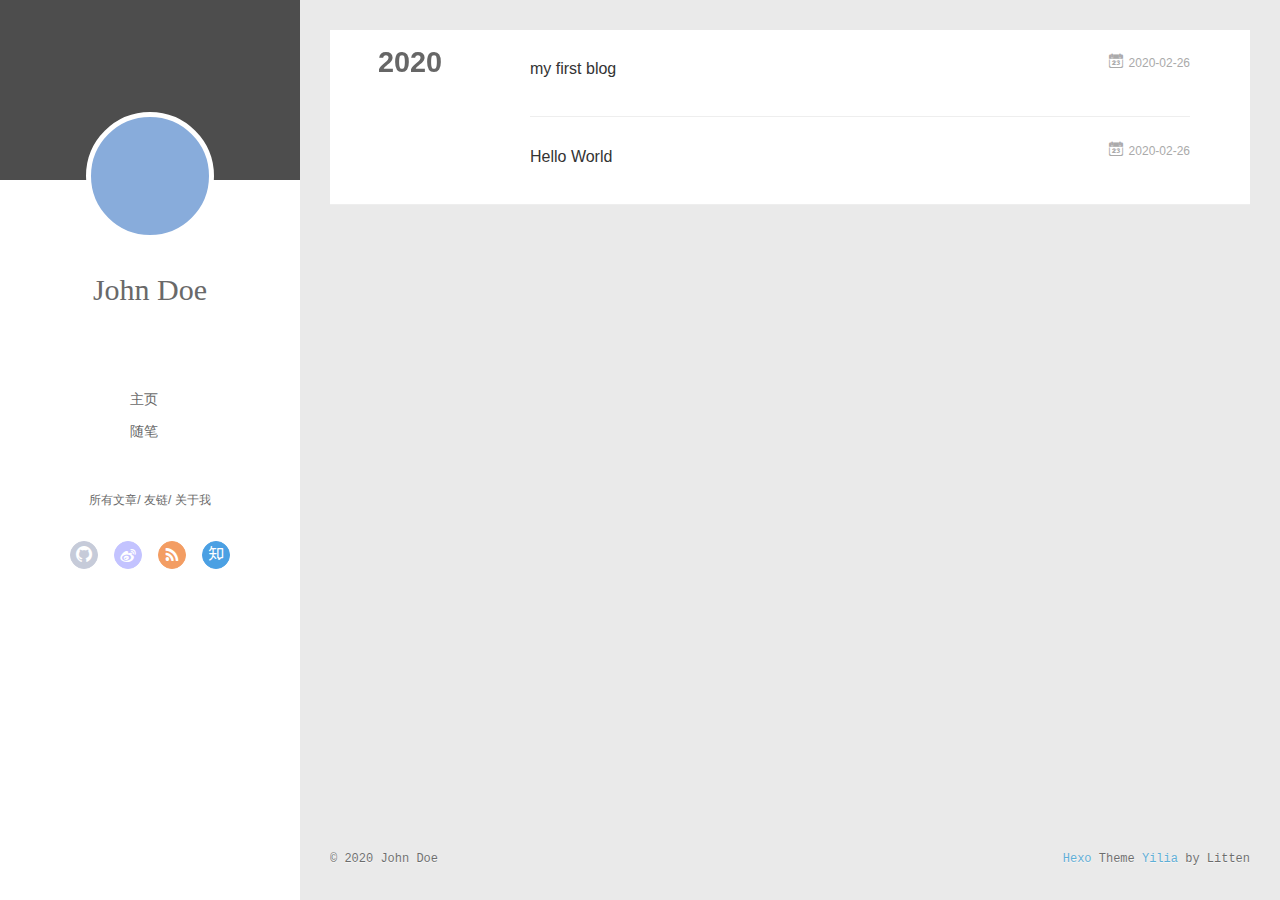
==== archives/index.html @ 1c141f55 "Site updated: 2020-02-26 17:46:20" ====
<!DOCTYPE html>
<html>
<head>
  <meta charset="utf-8">
  
  <meta name="renderer" content="webkit">
  <meta http-equiv="X-UA-Compatible" content="IE=edge" >
  <link rel="dns-prefetch" href="http://yoursite.com">
  <title>Archives | Hexo</title>
  <meta name="viewport" content="width=device-width, initial-scale=1, maximum-scale=1">
  <meta property="og:type" content="website">
<meta property="og:title" content="Hexo">
<meta property="og:url" content="http://yoursite.com/archives/index.html">
<meta property="og:site_name" content="Hexo">
<meta property="og:locale" content="en_US">
<meta property="article:author" content="John Doe">
<meta name="twitter:card" content="summary">
  
    <link rel="alternative" href="/atom.xml" title="Hexo" type="application/atom+xml">
  
  
    <link rel="icon" href="/favicon.png">
  
  <link rel="stylesheet" type="text/css" href="/./main.0cf68a.css">
  <style type="text/css">
  
    #container.show {
      background: linear-gradient(200deg,#a0cfe4,#e8c37e);
    }
  </style>
  

  

<meta name="generator" content="Hexo 4.2.0"></head>

<body>
  <div id="container" q-class="show:isCtnShow">
    <canvas id="anm-canvas" class="anm-canvas"></canvas>
    <div class="left-col" q-class="show:isShow">
      
<div class="overlay" style="background: #4d4d4d"></div>
<div class="intrude-less">
	<header id="header" class="inner">
		<a href="/" class="profilepic">
			<img src="" class="js-avatar">
		</a>
		<hgroup>
		  <h1 class="header-author"><a href="/">John Doe</a></h1>
		</hgroup>
		

		<nav class="header-menu">
			<ul>
			
				<li><a href="/">主页</a></li>
	        
				<li><a href="/tags/%E9%9A%8F%E7%AC%94/">随笔</a></li>
	        
			</ul>
		</nav>
		<nav class="header-smart-menu">
    		
    			
    			<a q-on="click: openSlider(e, 'innerArchive')" href="javascript:void(0)">所有文章</a>
    			
            
    			
    			<a q-on="click: openSlider(e, 'friends')" href="javascript:void(0)">友链</a>
    			
            
    			
    			<a q-on="click: openSlider(e, 'aboutme')" href="javascript:void(0)">关于我</a>
    			
            
		</nav>
		<nav class="header-nav">
			<div class="social">
				
					<a class="github" target="_blank" href="#" title="github"><i class="icon-github"></i></a>
		        
					<a class="weibo" target="_blank" href="#" title="weibo"><i class="icon-weibo"></i></a>
		        
					<a class="rss" target="_blank" href="#" title="rss"><i class="icon-rss"></i></a>
		        
					<a class="zhihu" target="_blank" href="#" title="zhihu"><i class="icon-zhihu"></i></a>
		        
			</div>
		</nav>
	</header>		
</div>

    </div>
    <div class="mid-col" q-class="show:isShow,hide:isShow|isFalse">
      
<nav id="mobile-nav">
  	<div class="overlay js-overlay" style="background: #4d4d4d"></div>
	<div class="btnctn js-mobile-btnctn">
  		<div class="slider-trigger list" q-on="click: openSlider(e)"><i class="icon icon-sort"></i></div>
	</div>
	<div class="intrude-less">
		<header id="header" class="inner">
			<div class="profilepic">
				<img src="" class="js-avatar">
			</div>
			<hgroup>
			  <h1 class="header-author js-header-author">John Doe</h1>
			</hgroup>
			
			
			
				
			
				
			
			
			
			<nav class="header-nav">
				<div class="social">
					
						<a class="github" target="_blank" href="#" title="github"><i class="icon-github"></i></a>
			        
						<a class="weibo" target="_blank" href="#" title="weibo"><i class="icon-weibo"></i></a>
			        
						<a class="rss" target="_blank" href="#" title="rss"><i class="icon-rss"></i></a>
			        
						<a class="zhihu" target="_blank" href="#" title="zhihu"><i class="icon-zhihu"></i></a>
			        
				</div>
			</nav>

			<nav class="header-menu js-header-menu">
				<ul style="width: 50%">
				
				
					<li style="width: 50%"><a href="/">主页</a></li>
		        
					<li style="width: 50%"><a href="/tags/%E9%9A%8F%E7%AC%94/">随笔</a></li>
		        
				</ul>
			</nav>
		</header>				
	</div>
	<div class="mobile-mask" style="display:none" q-show="isShow"></div>
</nav>

      <div id="wrapper" class="body-wrap">
        <div class="menu-l">
          <div class="canvas-wrap">
            <canvas data-colors="#eaeaea" data-sectionHeight="100" data-contentId="js-content" id="myCanvas1" class="anm-canvas"></canvas>
          </div>
          <div id="js-content" class="content-ll">
            
  
  
    
    
      
      
      <section class="archives-wrap">
        <div class="archive-year-wrap">
          <a href="/archives/2020" class="archive-year">2020</a>
        </div>
        <div class="archives">
    
    <article class="archive-article archive-type-post">
  <div class="archive-article-inner">
    <header class="archive-article-header">
      	<div class="article-meta">
	      	<a href="/2020/02/26/my-first-blog/" class="archive-article-date">
  	<time datetime="2020-02-26T09:26:09.000Z" itemprop="datePublished"><i class="icon-calendar icon"></i>2020-02-26</time>
</a>
        </div>
    	 
  
    <h1 itemprop="name">
      <a class="archive-article-title" href="/2020/02/26/my-first-blog/">my first blog</a>
    </h1>
  

        <div class="article-info info-on-right">
          
          

        </div>
        <div class="clearfix"></div>
    </header>
  </div>
</article>
  
    
    
    <article class="archive-article archive-type-post">
  <div class="archive-article-inner">
    <header class="archive-article-header">
      	<div class="article-meta">
	      	<a href="/2020/02/26/hello-world/" class="archive-article-date">
  	<time datetime="2020-02-26T09:23:44.592Z" itemprop="datePublished"><i class="icon-calendar icon"></i>2020-02-26</time>
</a>
        </div>
    	 
  
    <h1 itemprop="name">
      <a class="archive-article-title" href="/2020/02/26/hello-world/">Hello World</a>
    </h1>
  

        <div class="article-info info-on-right">
          
          

        </div>
        <div class="clearfix"></div>
    </header>
  </div>
</article>
  
  
    </div></section>
  

    


          </div>
        </div>
      </div>
      <footer id="footer">
  <div class="outer">
    <div id="footer-info">
    	<div class="footer-left">
    		&copy; 2020 John Doe
    	</div>
      	<div class="footer-right">
      		<a href="http://hexo.io/" target="_blank">Hexo</a>  Theme <a href="https://github.com/litten/hexo-theme-yilia" target="_blank">Yilia</a> by Litten
      	</div>
    </div>
  </div>
</footer>
    </div>
    <script>
	var yiliaConfig = {
		mathjax: false,
		isHome: false,
		isPost: false,
		isArchive: true,
		isTag: false,
		isCategory: false,
		open_in_new: false,
		toc_hide_index: true,
		root: "/",
		innerArchive: true,
		showTags: false
	}
</script>

<script>!function(t){function n(e){if(r[e])return r[e].exports;var i=r[e]={exports:{},id:e,loaded:!1};return t[e].call(i.exports,i,i.exports,n),i.loaded=!0,i.exports}var r={};n.m=t,n.c=r,n.p="./",n(0)}([function(t,n,r){r(195),t.exports=r(191)},function(t,n,r){var e=r(3),i=r(52),o=r(27),u=r(28),c=r(53),f="prototype",a=function(t,n,r){var s,l,h,v,p=t&a.F,d=t&a.G,y=t&a.S,g=t&a.P,b=t&a.B,m=d?e:y?e[n]||(e[n]={}):(e[n]||{})[f],x=d?i:i[n]||(i[n]={}),w=x[f]||(x[f]={});d&&(r=n);for(s in r)l=!p&&m&&void 0!==m[s],h=(l?m:r)[s],v=b&&l?c(h,e):g&&"function"==typeof h?c(Function.call,h):h,m&&u(m,s,h,t&a.U),x[s]!=h&&o(x,s,v),g&&w[s]!=h&&(w[s]=h)};e.core=i,a.F=1,a.G=2,a.S=4,a.P=8,a.B=16,a.W=32,a.U=64,a.R=128,t.exports=a},function(t,n,r){var e=r(6);t.exports=function(t){if(!e(t))throw TypeError(t+" is not an object!");return t}},function(t,n){var r=t.exports="undefined"!=typeof window&&window.Math==Math?window:"undefined"!=typeof self&&self.Math==Math?self:Function("return this")();"number"==typeof __g&&(__g=r)},function(t,n){t.exports=function(t){try{return!!t()}catch(t){return!0}}},function(t,n){var r=t.exports="undefined"!=typeof window&&window.Math==Math?window:"undefined"!=typeof self&&self.Math==Math?self:Function("return this")();"number"==typeof __g&&(__g=r)},function(t,n){t.exports=function(t){return"object"==typeof t?null!==t:"function"==typeof t}},function(t,n,r){var e=r(126)("wks"),i=r(76),o=r(3).Symbol,u="function"==typeof o;(t.exports=function(t){return e[t]||(e[t]=u&&o[t]||(u?o:i)("Symbol."+t))}).store=e},function(t,n){var r={}.hasOwnProperty;t.exports=function(t,n){return r.call(t,n)}},function(t,n,r){var e=r(94),i=r(33);t.exports=function(t){return e(i(t))}},function(t,n,r){t.exports=!r(4)(function(){return 7!=Object.defineProperty({},"a",{get:function(){return 7}}).a})},function(t,n,r){var e=r(2),i=r(167),o=r(50),u=Object.defineProperty;n.f=r(10)?Object.defineProperty:function(t,n,r){if(e(t),n=o(n,!0),e(r),i)try{return u(t,n,r)}catch(t){}if("get"in r||"set"in r)throw TypeError("Accessors not supported!");return"value"in r&&(t[n]=r.value),t}},function(t,n,r){t.exports=!r(18)(function(){return 7!=Object.defineProperty({},"a",{get:function(){return 7}}).a})},function(t,n,r){var e=r(14),i=r(22);t.exports=r(12)?function(t,n,r){return e.f(t,n,i(1,r))}:function(t,n,r){return t[n]=r,t}},function(t,n,r){var e=r(20),i=r(58),o=r(42),u=Object.defineProperty;n.f=r(12)?Object.defineProperty:function(t,n,r){if(e(t),n=o(n,!0),e(r),i)try{return u(t,n,r)}catch(t){}if("get"in r||"set"in r)throw TypeError("Accessors not supported!");return"value"in r&&(t[n]=r.value),t}},function(t,n,r){var e=r(40)("wks"),i=r(23),o=r(5).Symbol,u="function"==typeof o;(t.exports=function(t){return e[t]||(e[t]=u&&o[t]||(u?o:i)("Symbol."+t))}).store=e},function(t,n,r){var e=r(67),i=Math.min;t.exports=function(t){return t>0?i(e(t),9007199254740991):0}},function(t,n,r){var e=r(46);t.exports=function(t){return Object(e(t))}},function(t,n){t.exports=function(t){try{return!!t()}catch(t){return!0}}},function(t,n,r){var e=r(63),i=r(34);t.exports=Object.keys||function(t){return e(t,i)}},function(t,n,r){var e=r(21);t.exports=function(t){if(!e(t))throw TypeError(t+" is not an object!");return t}},function(t,n){t.exports=function(t){return"object"==typeof t?null!==t:"function"==typeof t}},function(t,n){t.exports=function(t,n){return{enumerable:!(1&t),configurable:!(2&t),writable:!(4&t),value:n}}},function(t,n){var r=0,e=Math.random();t.exports=function(t){return"Symbol(".concat(void 0===t?"":t,")_",(++r+e).toString(36))}},function(t,n){var r={}.hasOwnProperty;t.exports=function(t,n){return r.call(t,n)}},function(t,n){var r=t.exports={version:"2.4.0"};"number"==typeof __e&&(__e=r)},function(t,n){t.exports=function(t){if("function"!=typeof t)throw TypeError(t+" is not a function!");return t}},function(t,n,r){var e=r(11),i=r(66);t.exports=r(10)?function(t,n,r){return e.f(t,n,i(1,r))}:function(t,n,r){return t[n]=r,t}},function(t,n,r){var e=r(3),i=r(27),o=r(24),u=r(76)("src"),c="toString",f=Function[c],a=(""+f).split(c);r(52).inspectSource=function(t){return f.call(t)},(t.exports=function(t,n,r,c){var f="function"==typeof r;f&&(o(r,"name")||i(r,"name",n)),t[n]!==r&&(f&&(o(r,u)||i(r,u,t[n]?""+t[n]:a.join(String(n)))),t===e?t[n]=r:c?t[n]?t[n]=r:i(t,n,r):(delete t[n],i(t,n,r)))})(Function.prototype,c,function(){return"function"==typeof this&&this[u]||f.call(this)})},function(t,n,r){var e=r(1),i=r(4),o=r(46),u=function(t,n,r,e){var i=String(o(t)),u="<"+n;return""!==r&&(u+=" "+r+'="'+String(e).replace(/"/g,"&quot;")+'"'),u+">"+i+"</"+n+">"};t.exports=function(t,n){var r={};r[t]=n(u),e(e.P+e.F*i(function(){var n=""[t]('"');return n!==n.toLowerCase()||n.split('"').length>3}),"String",r)}},function(t,n,r){var e=r(115),i=r(46);t.exports=function(t){return e(i(t))}},function(t,n,r){var e=r(116),i=r(66),o=r(30),u=r(50),c=r(24),f=r(167),a=Object.getOwnPropertyDescriptor;n.f=r(10)?a:function(t,n){if(t=o(t),n=u(n,!0),f)try{return a(t,n)}catch(t){}if(c(t,n))return i(!e.f.call(t,n),t[n])}},function(t,n,r){var e=r(24),i=r(17),o=r(145)("IE_PROTO"),u=Object.prototype;t.exports=Object.getPrototypeOf||function(t){return t=i(t),e(t,o)?t[o]:"function"==typeof t.constructor&&t instanceof t.constructor?t.constructor.prototype:t instanceof Object?u:null}},function(t,n){t.exports=function(t){if(void 0==t)throw TypeError("Can't call method on  "+t);return t}},function(t,n){t.exports="constructor,hasOwnProperty,isPrototypeOf,propertyIsEnumerable,toLocaleString,toString,valueOf".split(",")},function(t,n){t.exports={}},function(t,n){t.exports=!0},function(t,n){n.f={}.propertyIsEnumerable},function(t,n,r){var e=r(14).f,i=r(8),o=r(15)("toStringTag");t.exports=function(t,n,r){t&&!i(t=r?t:t.prototype,o)&&e(t,o,{configurable:!0,value:n})}},function(t,n,r){var e=r(40)("keys"),i=r(23);t.exports=function(t){return e[t]||(e[t]=i(t))}},function(t,n,r){var e=r(5),i="__core-js_shared__",o=e[i]||(e[i]={});t.exports=function(t){return o[t]||(o[t]={})}},function(t,n){var r=Math.ceil,e=Math.floor;t.exports=function(t){return isNaN(t=+t)?0:(t>0?e:r)(t)}},function(t,n,r){var e=r(21);t.exports=function(t,n){if(!e(t))return t;var r,i;if(n&&"function"==typeof(r=t.toString)&&!e(i=r.call(t)))return i;if("function"==typeof(r=t.valueOf)&&!e(i=r.call(t)))return i;if(!n&&"function"==typeof(r=t.toString)&&!e(i=r.call(t)))return i;throw TypeError("Can't convert object to primitive value")}},function(t,n,r){var e=r(5),i=r(25),o=r(36),u=r(44),c=r(14).f;t.exports=function(t){var n=i.Symbol||(i.Symbol=o?{}:e.Symbol||{});"_"==t.charAt(0)||t in n||c(n,t,{value:u.f(t)})}},function(t,n,r){n.f=r(15)},function(t,n){var r={}.toString;t.exports=function(t){return r.call(t).slice(8,-1)}},function(t,n){t.exports=function(t){if(void 0==t)throw TypeError("Can't call method on  "+t);return t}},function(t,n,r){var e=r(4);t.exports=function(t,n){return!!t&&e(function(){n?t.call(null,function(){},1):t.call(null)})}},function(t,n,r){var e=r(53),i=r(115),o=r(17),u=r(16),c=r(203);t.exports=function(t,n){var r=1==t,f=2==t,a=3==t,s=4==t,l=6==t,h=5==t||l,v=n||c;return function(n,c,p){for(var d,y,g=o(n),b=i(g),m=e(c,p,3),x=u(b.length),w=0,S=r?v(n,x):f?v(n,0):void 0;x>w;w++)if((h||w in b)&&(d=b[w],y=m(d,w,g),t))if(r)S[w]=y;else if(y)switch(t){case 3:return!0;case 5:return d;case 6:return w;case 2:S.push(d)}else if(s)return!1;return l?-1:a||s?s:S}}},function(t,n,r){var e=r(1),i=r(52),o=r(4);t.exports=function(t,n){var r=(i.Object||{})[t]||Object[t],u={};u[t]=n(r),e(e.S+e.F*o(function(){r(1)}),"Object",u)}},function(t,n,r){var e=r(6);t.exports=function(t,n){if(!e(t))return t;var r,i;if(n&&"function"==typeof(r=t.toString)&&!e(i=r.call(t)))return i;if("function"==typeof(r=t.valueOf)&&!e(i=r.call(t)))return i;if(!n&&"function"==typeof(r=t.toString)&&!e(i=r.call(t)))return i;throw TypeError("Can't convert object to primitive value")}},function(t,n,r){var e=r(5),i=r(25),o=r(91),u=r(13),c="prototype",f=function(t,n,r){var a,s,l,h=t&f.F,v=t&f.G,p=t&f.S,d=t&f.P,y=t&f.B,g=t&f.W,b=v?i:i[n]||(i[n]={}),m=b[c],x=v?e:p?e[n]:(e[n]||{})[c];v&&(r=n);for(a in r)(s=!h&&x&&void 0!==x[a])&&a in b||(l=s?x[a]:r[a],b[a]=v&&"function"!=typeof x[a]?r[a]:y&&s?o(l,e):g&&x[a]==l?function(t){var n=function(n,r,e){if(this instanceof t){switch(arguments.length){case 0:return new t;case 1:return new t(n);case 2:return new t(n,r)}return new t(n,r,e)}return t.apply(this,arguments)};return n[c]=t[c],n}(l):d&&"function"==typeof l?o(Function.call,l):l,d&&((b.virtual||(b.virtual={}))[a]=l,t&f.R&&m&&!m[a]&&u(m,a,l)))};f.F=1,f.G=2,f.S=4,f.P=8,f.B=16,f.W=32,f.U=64,f.R=128,t.exports=f},function(t,n){var r=t.exports={version:"2.4.0"};"number"==typeof __e&&(__e=r)},function(t,n,r){var e=r(26);t.exports=function(t,n,r){if(e(t),void 0===n)return t;switch(r){case 1:return function(r){return t.call(n,r)};case 2:return function(r,e){return t.call(n,r,e)};case 3:return function(r,e,i){return t.call(n,r,e,i)}}return function(){return t.apply(n,arguments)}}},function(t,n,r){var e=r(183),i=r(1),o=r(126)("metadata"),u=o.store||(o.store=new(r(186))),c=function(t,n,r){var i=u.get(t);if(!i){if(!r)return;u.set(t,i=new e)}var o=i.get(n);if(!o){if(!r)return;i.set(n,o=new e)}return o},f=function(t,n,r){var e=c(n,r,!1);return void 0!==e&&e.has(t)},a=function(t,n,r){var e=c(n,r,!1);return void 0===e?void 0:e.get(t)},s=function(t,n,r,e){c(r,e,!0).set(t,n)},l=function(t,n){var r=c(t,n,!1),e=[];return r&&r.forEach(function(t,n){e.push(n)}),e},h=function(t){return void 0===t||"symbol"==typeof t?t:String(t)},v=function(t){i(i.S,"Reflect",t)};t.exports={store:u,map:c,has:f,get:a,set:s,keys:l,key:h,exp:v}},function(t,n,r){"use strict";if(r(10)){var e=r(69),i=r(3),o=r(4),u=r(1),c=r(127),f=r(152),a=r(53),s=r(68),l=r(66),h=r(27),v=r(73),p=r(67),d=r(16),y=r(75),g=r(50),b=r(24),m=r(180),x=r(114),w=r(6),S=r(17),_=r(137),O=r(70),E=r(32),P=r(71).f,j=r(154),F=r(76),M=r(7),A=r(48),N=r(117),T=r(146),I=r(155),k=r(80),L=r(123),R=r(74),C=r(130),D=r(160),U=r(11),W=r(31),G=U.f,B=W.f,V=i.RangeError,z=i.TypeError,q=i.Uint8Array,K="ArrayBuffer",J="Shared"+K,Y="BYTES_PER_ELEMENT",H="prototype",$=Array[H],X=f.ArrayBuffer,Q=f.DataView,Z=A(0),tt=A(2),nt=A(3),rt=A(4),et=A(5),it=A(6),ot=N(!0),ut=N(!1),ct=I.values,ft=I.keys,at=I.entries,st=$.lastIndexOf,lt=$.reduce,ht=$.reduceRight,vt=$.join,pt=$.sort,dt=$.slice,yt=$.toString,gt=$.toLocaleString,bt=M("iterator"),mt=M("toStringTag"),xt=F("typed_constructor"),wt=F("def_constructor"),St=c.CONSTR,_t=c.TYPED,Ot=c.VIEW,Et="Wrong length!",Pt=A(1,function(t,n){return Tt(T(t,t[wt]),n)}),jt=o(function(){return 1===new q(new Uint16Array([1]).buffer)[0]}),Ft=!!q&&!!q[H].set&&o(function(){new q(1).set({})}),Mt=function(t,n){if(void 0===t)throw z(Et);var r=+t,e=d(t);if(n&&!m(r,e))throw V(Et);return e},At=function(t,n){var r=p(t);if(r<0||r%n)throw V("Wrong offset!");return r},Nt=function(t){if(w(t)&&_t in t)return t;throw z(t+" is not a typed array!")},Tt=function(t,n){if(!(w(t)&&xt in t))throw z("It is not a typed array constructor!");return new t(n)},It=function(t,n){return kt(T(t,t[wt]),n)},kt=function(t,n){for(var r=0,e=n.length,i=Tt(t,e);e>r;)i[r]=n[r++];return i},Lt=function(t,n,r){G(t,n,{get:function(){return this._d[r]}})},Rt=function(t){var n,r,e,i,o,u,c=S(t),f=arguments.length,s=f>1?arguments[1]:void 0,l=void 0!==s,h=j(c);if(void 0!=h&&!_(h)){for(u=h.call(c),e=[],n=0;!(o=u.next()).done;n++)e.push(o.value);c=e}for(l&&f>2&&(s=a(s,arguments[2],2)),n=0,r=d(c.length),i=Tt(this,r);r>n;n++)i[n]=l?s(c[n],n):c[n];return i},Ct=function(){for(var t=0,n=arguments.length,r=Tt(this,n);n>t;)r[t]=arguments[t++];return r},Dt=!!q&&o(function(){gt.call(new q(1))}),Ut=function(){return gt.apply(Dt?dt.call(Nt(this)):Nt(this),arguments)},Wt={copyWithin:function(t,n){return D.call(Nt(this),t,n,arguments.length>2?arguments[2]:void 0)},every:function(t){return rt(Nt(this),t,arguments.length>1?arguments[1]:void 0)},fill:function(t){return C.apply(Nt(this),arguments)},filter:function(t){return It(this,tt(Nt(this),t,arguments.length>1?arguments[1]:void 0))},find:function(t){return et(Nt(this),t,arguments.length>1?arguments[1]:void 0)},findIndex:function(t){return it(Nt(this),t,arguments.length>1?arguments[1]:void 0)},forEach:function(t){Z(Nt(this),t,arguments.length>1?arguments[1]:void 0)},indexOf:function(t){return ut(Nt(this),t,arguments.length>1?arguments[1]:void 0)},includes:function(t){return ot(Nt(this),t,arguments.length>1?arguments[1]:void 0)},join:function(t){return vt.apply(Nt(this),arguments)},lastIndexOf:function(t){return st.apply(Nt(this),arguments)},map:function(t){return Pt(Nt(this),t,arguments.length>1?arguments[1]:void 0)},reduce:function(t){return lt.apply(Nt(this),arguments)},reduceRight:function(t){return ht.apply(Nt(this),arguments)},reverse:function(){for(var t,n=this,r=Nt(n).length,e=Math.floor(r/2),i=0;i<e;)t=n[i],n[i++]=n[--r],n[r]=t;return n},some:function(t){return nt(Nt(this),t,arguments.length>1?arguments[1]:void 0)},sort:function(t){return pt.call(Nt(this),t)},subarray:function(t,n){var r=Nt(this),e=r.length,i=y(t,e);return new(T(r,r[wt]))(r.buffer,r.byteOffset+i*r.BYTES_PER_ELEMENT,d((void 0===n?e:y(n,e))-i))}},Gt=function(t,n){return It(this,dt.call(Nt(this),t,n))},Bt=function(t){Nt(this);var n=At(arguments[1],1),r=this.length,e=S(t),i=d(e.length),o=0;if(i+n>r)throw V(Et);for(;o<i;)this[n+o]=e[o++]},Vt={entries:function(){return at.call(Nt(this))},keys:function(){return ft.call(Nt(this))},values:function(){return ct.call(Nt(this))}},zt=function(t,n){return w(t)&&t[_t]&&"symbol"!=typeof n&&n in t&&String(+n)==String(n)},qt=function(t,n){return zt(t,n=g(n,!0))?l(2,t[n]):B(t,n)},Kt=function(t,n,r){return!(zt(t,n=g(n,!0))&&w(r)&&b(r,"value"))||b(r,"get")||b(r,"set")||r.configurable||b(r,"writable")&&!r.writable||b(r,"enumerable")&&!r.enumerable?G(t,n,r):(t[n]=r.value,t)};St||(W.f=qt,U.f=Kt),u(u.S+u.F*!St,"Object",{getOwnPropertyDescriptor:qt,defineProperty:Kt}),o(function(){yt.call({})})&&(yt=gt=function(){return vt.call(this)});var Jt=v({},Wt);v(Jt,Vt),h(Jt,bt,Vt.values),v(Jt,{slice:Gt,set:Bt,constructor:function(){},toString:yt,toLocaleString:Ut}),Lt(Jt,"buffer","b"),Lt(Jt,"byteOffset","o"),Lt(Jt,"byteLength","l"),Lt(Jt,"length","e"),G(Jt,mt,{get:function(){return this[_t]}}),t.exports=function(t,n,r,f){f=!!f;var a=t+(f?"Clamped":"")+"Array",l="Uint8Array"!=a,v="get"+t,p="set"+t,y=i[a],g=y||{},b=y&&E(y),m=!y||!c.ABV,S={},_=y&&y[H],j=function(t,r){var e=t._d;return e.v[v](r*n+e.o,jt)},F=function(t,r,e){var i=t._d;f&&(e=(e=Math.round(e))<0?0:e>255?255:255&e),i.v[p](r*n+i.o,e,jt)},M=function(t,n){G(t,n,{get:function(){return j(this,n)},set:function(t){return F(this,n,t)},enumerable:!0})};m?(y=r(function(t,r,e,i){s(t,y,a,"_d");var o,u,c,f,l=0,v=0;if(w(r)){if(!(r instanceof X||(f=x(r))==K||f==J))return _t in r?kt(y,r):Rt.call(y,r);o=r,v=At(e,n);var p=r.byteLength;if(void 0===i){if(p%n)throw V(Et);if((u=p-v)<0)throw V(Et)}else if((u=d(i)*n)+v>p)throw V(Et);c=u/n}else c=Mt(r,!0),u=c*n,o=new X(u);for(h(t,"_d",{b:o,o:v,l:u,e:c,v:new Q(o)});l<c;)M(t,l++)}),_=y[H]=O(Jt),h(_,"constructor",y)):L(function(t){new y(null),new y(t)},!0)||(y=r(function(t,r,e,i){s(t,y,a);var o;return w(r)?r instanceof X||(o=x(r))==K||o==J?void 0!==i?new g(r,At(e,n),i):void 0!==e?new g(r,At(e,n)):new g(r):_t in r?kt(y,r):Rt.call(y,r):new g(Mt(r,l))}),Z(b!==Function.prototype?P(g).concat(P(b)):P(g),function(t){t in y||h(y,t,g[t])}),y[H]=_,e||(_.constructor=y));var A=_[bt],N=!!A&&("values"==A.name||void 0==A.name),T=Vt.values;h(y,xt,!0),h(_,_t,a),h(_,Ot,!0),h(_,wt,y),(f?new y(1)[mt]==a:mt in _)||G(_,mt,{get:function(){return a}}),S[a]=y,u(u.G+u.W+u.F*(y!=g),S),u(u.S,a,{BYTES_PER_ELEMENT:n,from:Rt,of:Ct}),Y in _||h(_,Y,n),u(u.P,a,Wt),R(a),u(u.P+u.F*Ft,a,{set:Bt}),u(u.P+u.F*!N,a,Vt),u(u.P+u.F*(_.toString!=yt),a,{toString:yt}),u(u.P+u.F*o(function(){new y(1).slice()}),a,{slice:Gt}),u(u.P+u.F*(o(function(){return[1,2].toLocaleString()!=new y([1,2]).toLocaleString()})||!o(function(){_.toLocaleString.call([1,2])})),a,{toLocaleString:Ut}),k[a]=N?A:T,e||N||h(_,bt,T)}}else t.exports=function(){}},function(t,n){var r={}.toString;t.exports=function(t){return r.call(t).slice(8,-1)}},function(t,n,r){var e=r(21),i=r(5).document,o=e(i)&&e(i.createElement);t.exports=function(t){return o?i.createElement(t):{}}},function(t,n,r){t.exports=!r(12)&&!r(18)(function(){return 7!=Object.defineProperty(r(57)("div"),"a",{get:function(){return 7}}).a})},function(t,n,r){"use strict";var e=r(36),i=r(51),o=r(64),u=r(13),c=r(8),f=r(35),a=r(96),s=r(38),l=r(103),h=r(15)("iterator"),v=!([].keys&&"next"in[].keys()),p="keys",d="values",y=function(){return this};t.exports=function(t,n,r,g,b,m,x){a(r,n,g);var w,S,_,O=function(t){if(!v&&t in F)return F[t];switch(t){case p:case d:return function(){return new r(this,t)}}return function(){return new r(this,t)}},E=n+" Iterator",P=b==d,j=!1,F=t.prototype,M=F[h]||F["@@iterator"]||b&&F[b],A=M||O(b),N=b?P?O("entries"):A:void 0,T="Array"==n?F.entries||M:M;if(T&&(_=l(T.call(new t)))!==Object.prototype&&(s(_,E,!0),e||c(_,h)||u(_,h,y)),P&&M&&M.name!==d&&(j=!0,A=function(){return M.call(this)}),e&&!x||!v&&!j&&F[h]||u(F,h,A),f[n]=A,f[E]=y,b)if(w={values:P?A:O(d),keys:m?A:O(p),entries:N},x)for(S in w)S in F||o(F,S,w[S]);else i(i.P+i.F*(v||j),n,w);return w}},function(t,n,r){var e=r(20),i=r(100),o=r(34),u=r(39)("IE_PROTO"),c=function(){},f="prototype",a=function(){var t,n=r(57)("iframe"),e=o.length;for(n.style.display="none",r(93).appendChild(n),n.src="javascript:",t=n.contentWindow.document,t.open(),t.write("<script>document.F=Object<\/script>"),t.close(),a=t.F;e--;)delete a[f][o[e]];return a()};t.exports=Object.create||function(t,n){var r;return null!==t?(c[f]=e(t),r=new c,c[f]=null,r[u]=t):r=a(),void 0===n?r:i(r,n)}},function(t,n,r){var e=r(63),i=r(34).concat("length","prototype");n.f=Object.getOwnPropertyNames||function(t){return e(t,i)}},function(t,n){n.f=Object.getOwnPropertySymbols},function(t,n,r){var e=r(8),i=r(9),o=r(90)(!1),u=r(39)("IE_PROTO");t.exports=function(t,n){var r,c=i(t),f=0,a=[];for(r in c)r!=u&&e(c,r)&&a.push(r);for(;n.length>f;)e(c,r=n[f++])&&(~o(a,r)||a.push(r));return a}},function(t,n,r){t.exports=r(13)},function(t,n,r){var e=r(76)("meta"),i=r(6),o=r(24),u=r(11).f,c=0,f=Object.isExtensible||function(){return!0},a=!r(4)(function(){return f(Object.preventExtensions({}))}),s=function(t){u(t,e,{value:{i:"O"+ ++c,w:{}}})},l=function(t,n){if(!i(t))return"symbol"==typeof t?t:("string"==typeof t?"S":"P")+t;if(!o(t,e)){if(!f(t))return"F";if(!n)return"E";s(t)}return t[e].i},h=function(t,n){if(!o(t,e)){if(!f(t))return!0;if(!n)return!1;s(t)}return t[e].w},v=function(t){return a&&p.NEED&&f(t)&&!o(t,e)&&s(t),t},p=t.exports={KEY:e,NEED:!1,fastKey:l,getWeak:h,onFreeze:v}},function(t,n){t.exports=function(t,n){return{enumerable:!(1&t),configurable:!(2&t),writable:!(4&t),value:n}}},function(t,n){var r=Math.ceil,e=Math.floor;t.exports=function(t){return isNaN(t=+t)?0:(t>0?e:r)(t)}},function(t,n){t.exports=function(t,n,r,e){if(!(t instanceof n)||void 0!==e&&e in t)throw TypeError(r+": incorrect invocation!");return t}},function(t,n){t.exports=!1},function(t,n,r){var e=r(2),i=r(173),o=r(133),u=r(145)("IE_PROTO"),c=function(){},f="prototype",a=function(){var t,n=r(132)("iframe"),e=o.length;for(n.style.display="none",r(135).appendChild(n),n.src="javascript:",t=n.contentWindow.document,t.open(),t.write("<script>document.F=Object<\/script>"),t.close(),a=t.F;e--;)delete a[f][o[e]];return a()};t.exports=Object.create||function(t,n){var r;return null!==t?(c[f]=e(t),r=new c,c[f]=null,r[u]=t):r=a(),void 0===n?r:i(r,n)}},function(t,n,r){var e=r(175),i=r(133).concat("length","prototype");n.f=Object.getOwnPropertyNames||function(t){return e(t,i)}},function(t,n,r){var e=r(175),i=r(133);t.exports=Object.keys||function(t){return e(t,i)}},function(t,n,r){var e=r(28);t.exports=function(t,n,r){for(var i in n)e(t,i,n[i],r);return t}},function(t,n,r){"use strict";var e=r(3),i=r(11),o=r(10),u=r(7)("species");t.exports=function(t){var n=e[t];o&&n&&!n[u]&&i.f(n,u,{configurable:!0,get:function(){return this}})}},function(t,n,r){var e=r(67),i=Math.max,o=Math.min;t.exports=function(t,n){return t=e(t),t<0?i(t+n,0):o(t,n)}},function(t,n){var r=0,e=Math.random();t.exports=function(t){return"Symbol(".concat(void 0===t?"":t,")_",(++r+e).toString(36))}},function(t,n,r){var e=r(33);t.exports=function(t){return Object(e(t))}},function(t,n,r){var e=r(7)("unscopables"),i=Array.prototype;void 0==i[e]&&r(27)(i,e,{}),t.exports=function(t){i[e][t]=!0}},function(t,n,r){var e=r(53),i=r(169),o=r(137),u=r(2),c=r(16),f=r(154),a={},s={},n=t.exports=function(t,n,r,l,h){var v,p,d,y,g=h?function(){return t}:f(t),b=e(r,l,n?2:1),m=0;if("function"!=typeof g)throw TypeError(t+" is not iterable!");if(o(g)){for(v=c(t.length);v>m;m++)if((y=n?b(u(p=t[m])[0],p[1]):b(t[m]))===a||y===s)return y}else for(d=g.call(t);!(p=d.next()).done;)if((y=i(d,b,p.value,n))===a||y===s)return y};n.BREAK=a,n.RETURN=s},function(t,n){t.exports={}},function(t,n,r){var e=r(11).f,i=r(24),o=r(7)("toStringTag");t.exports=function(t,n,r){t&&!i(t=r?t:t.prototype,o)&&e(t,o,{configurable:!0,value:n})}},function(t,n,r){var e=r(1),i=r(46),o=r(4),u=r(150),c="["+u+"]",f="​",a=RegExp("^"+c+c+"*"),s=RegExp(c+c+"*$"),l=function(t,n,r){var i={},c=o(function(){return!!u[t]()||f[t]()!=f}),a=i[t]=c?n(h):u[t];r&&(i[r]=a),e(e.P+e.F*c,"String",i)},h=l.trim=function(t,n){return t=String(i(t)),1&n&&(t=t.replace(a,"")),2&n&&(t=t.replace(s,"")),t};t.exports=l},function(t,n,r){t.exports={default:r(86),__esModule:!0}},function(t,n,r){t.exports={default:r(87),__esModule:!0}},function(t,n,r){"use strict";function e(t){return t&&t.__esModule?t:{default:t}}n.__esModule=!0;var i=r(84),o=e(i),u=r(83),c=e(u),f="function"==typeof c.default&&"symbol"==typeof o.default?function(t){return typeof t}:function(t){return t&&"function"==typeof c.default&&t.constructor===c.default&&t!==c.default.prototype?"symbol":typeof t};n.default="function"==typeof c.default&&"symbol"===f(o.default)?function(t){return void 0===t?"undefined":f(t)}:function(t){return t&&"function"==typeof c.default&&t.constructor===c.default&&t!==c.default.prototype?"symbol":void 0===t?"undefined":f(t)}},function(t,n,r){r(110),r(108),r(111),r(112),t.exports=r(25).Symbol},function(t,n,r){r(109),r(113),t.exports=r(44).f("iterator")},function(t,n){t.exports=function(t){if("function"!=typeof t)throw TypeError(t+" is not a function!");return t}},function(t,n){t.exports=function(){}},function(t,n,r){var e=r(9),i=r(106),o=r(105);t.exports=function(t){return function(n,r,u){var c,f=e(n),a=i(f.length),s=o(u,a);if(t&&r!=r){for(;a>s;)if((c=f[s++])!=c)return!0}else for(;a>s;s++)if((t||s in f)&&f[s]===r)return t||s||0;return!t&&-1}}},function(t,n,r){var e=r(88);t.exports=function(t,n,r){if(e(t),void 0===n)return t;switch(r){case 1:return function(r){return t.call(n,r)};case 2:return function(r,e){return t.call(n,r,e)};case 3:return function(r,e,i){return t.call(n,r,e,i)}}return function(){return t.apply(n,arguments)}}},function(t,n,r){var e=r(19),i=r(62),o=r(37);t.exports=function(t){var n=e(t),r=i.f;if(r)for(var u,c=r(t),f=o.f,a=0;c.length>a;)f.call(t,u=c[a++])&&n.push(u);return n}},function(t,n,r){t.exports=r(5).document&&document.documentElement},function(t,n,r){var e=r(56);t.exports=Object("z").propertyIsEnumerable(0)?Object:function(t){return"String"==e(t)?t.split(""):Object(t)}},function(t,n,r){var e=r(56);t.exports=Array.isArray||function(t){return"Array"==e(t)}},function(t,n,r){"use strict";var e=r(60),i=r(22),o=r(38),u={};r(13)(u,r(15)("iterator"),function(){return this}),t.exports=function(t,n,r){t.prototype=e(u,{next:i(1,r)}),o(t,n+" Iterator")}},function(t,n){t.exports=function(t,n){return{value:n,done:!!t}}},function(t,n,r){var e=r(19),i=r(9);t.exports=function(t,n){for(var r,o=i(t),u=e(o),c=u.length,f=0;c>f;)if(o[r=u[f++]]===n)return r}},function(t,n,r){var e=r(23)("meta"),i=r(21),o=r(8),u=r(14).f,c=0,f=Object.isExtensible||function(){return!0},a=!r(18)(function(){return f(Object.preventExtensions({}))}),s=function(t){u(t,e,{value:{i:"O"+ ++c,w:{}}})},l=function(t,n){if(!i(t))return"symbol"==typeof t?t:("string"==typeof t?"S":"P")+t;if(!o(t,e)){if(!f(t))return"F";if(!n)return"E";s(t)}return t[e].i},h=function(t,n){if(!o(t,e)){if(!f(t))return!0;if(!n)return!1;s(t)}return t[e].w},v=function(t){return a&&p.NEED&&f(t)&&!o(t,e)&&s(t),t},p=t.exports={KEY:e,NEED:!1,fastKey:l,getWeak:h,onFreeze:v}},function(t,n,r){var e=r(14),i=r(20),o=r(19);t.exports=r(12)?Object.defineProperties:function(t,n){i(t);for(var r,u=o(n),c=u.length,f=0;c>f;)e.f(t,r=u[f++],n[r]);return t}},function(t,n,r){var e=r(37),i=r(22),o=r(9),u=r(42),c=r(8),f=r(58),a=Object.getOwnPropertyDescriptor;n.f=r(12)?a:function(t,n){if(t=o(t),n=u(n,!0),f)try{return a(t,n)}catch(t){}if(c(t,n))return i(!e.f.call(t,n),t[n])}},function(t,n,r){var e=r(9),i=r(61).f,o={}.toString,u="object"==typeof window&&window&&Object.getOwnPropertyNames?Object.getOwnPropertyNames(window):[],c=function(t){try{return i(t)}catch(t){return u.slice()}};t.exports.f=function(t){return u&&"[object Window]"==o.call(t)?c(t):i(e(t))}},function(t,n,r){var e=r(8),i=r(77),o=r(39)("IE_PROTO"),u=Object.prototype;t.exports=Object.getPrototypeOf||function(t){return t=i(t),e(t,o)?t[o]:"function"==typeof t.constructor&&t instanceof t.constructor?t.constructor.prototype:t instanceof Object?u:null}},function(t,n,r){var e=r(41),i=r(33);t.exports=function(t){return function(n,r){var o,u,c=String(i(n)),f=e(r),a=c.length;return f<0||f>=a?t?"":void 0:(o=c.charCodeAt(f),o<55296||o>56319||f+1===a||(u=c.charCodeAt(f+1))<56320||u>57343?t?c.charAt(f):o:t?c.slice(f,f+2):u-56320+(o-55296<<10)+65536)}}},function(t,n,r){var e=r(41),i=Math.max,o=Math.min;t.exports=function(t,n){return t=e(t),t<0?i(t+n,0):o(t,n)}},function(t,n,r){var e=r(41),i=Math.min;t.exports=function(t){return t>0?i(e(t),9007199254740991):0}},function(t,n,r){"use strict";var e=r(89),i=r(97),o=r(35),u=r(9);t.exports=r(59)(Array,"Array",function(t,n){this._t=u(t),this._i=0,this._k=n},function(){var t=this._t,n=this._k,r=this._i++;return!t||r>=t.length?(this._t=void 0,i(1)):"keys"==n?i(0,r):"values"==n?i(0,t[r]):i(0,[r,t[r]])},"values"),o.Arguments=o.Array,e("keys"),e("values"),e("entries")},function(t,n){},function(t,n,r){"use strict";var e=r(104)(!0);r(59)(String,"String",function(t){this._t=String(t),this._i=0},function(){var t,n=this._t,r=this._i;return r>=n.length?{value:void 0,done:!0}:(t=e(n,r),this._i+=t.length,{value:t,done:!1})})},function(t,n,r){"use strict";var e=r(5),i=r(8),o=r(12),u=r(51),c=r(64),f=r(99).KEY,a=r(18),s=r(40),l=r(38),h=r(23),v=r(15),p=r(44),d=r(43),y=r(98),g=r(92),b=r(95),m=r(20),x=r(9),w=r(42),S=r(22),_=r(60),O=r(102),E=r(101),P=r(14),j=r(19),F=E.f,M=P.f,A=O.f,N=e.Symbol,T=e.JSON,I=T&&T.stringify,k="prototype",L=v("_hidden"),R=v("toPrimitive"),C={}.propertyIsEnumerable,D=s("symbol-registry"),U=s("symbols"),W=s("op-symbols"),G=Object[k],B="function"==typeof N,V=e.QObject,z=!V||!V[k]||!V[k].findChild,q=o&&a(function(){return 7!=_(M({},"a",{get:function(){return M(this,"a",{value:7}).a}})).a})?function(t,n,r){var e=F(G,n);e&&delete G[n],M(t,n,r),e&&t!==G&&M(G,n,e)}:M,K=function(t){var n=U[t]=_(N[k]);return n._k=t,n},J=B&&"symbol"==typeof N.iterator?function(t){return"symbol"==typeof t}:function(t){return t instanceof N},Y=function(t,n,r){return t===G&&Y(W,n,r),m(t),n=w(n,!0),m(r),i(U,n)?(r.enumerable?(i(t,L)&&t[L][n]&&(t[L][n]=!1),r=_(r,{enumerable:S(0,!1)})):(i(t,L)||M(t,L,S(1,{})),t[L][n]=!0),q(t,n,r)):M(t,n,r)},H=function(t,n){m(t);for(var r,e=g(n=x(n)),i=0,o=e.length;o>i;)Y(t,r=e[i++],n[r]);return t},$=function(t,n){return void 0===n?_(t):H(_(t),n)},X=function(t){var n=C.call(this,t=w(t,!0));return!(this===G&&i(U,t)&&!i(W,t))&&(!(n||!i(this,t)||!i(U,t)||i(this,L)&&this[L][t])||n)},Q=function(t,n){if(t=x(t),n=w(n,!0),t!==G||!i(U,n)||i(W,n)){var r=F(t,n);return!r||!i(U,n)||i(t,L)&&t[L][n]||(r.enumerable=!0),r}},Z=function(t){for(var n,r=A(x(t)),e=[],o=0;r.length>o;)i(U,n=r[o++])||n==L||n==f||e.push(n);return e},tt=function(t){for(var n,r=t===G,e=A(r?W:x(t)),o=[],u=0;e.length>u;)!i(U,n=e[u++])||r&&!i(G,n)||o.push(U[n]);return o};B||(N=function(){if(this instanceof N)throw TypeError("Symbol is not a constructor!");var t=h(arguments.length>0?arguments[0]:void 0),n=function(r){this===G&&n.call(W,r),i(this,L)&&i(this[L],t)&&(this[L][t]=!1),q(this,t,S(1,r))};return o&&z&&q(G,t,{configurable:!0,set:n}),K(t)},c(N[k],"toString",function(){return this._k}),E.f=Q,P.f=Y,r(61).f=O.f=Z,r(37).f=X,r(62).f=tt,o&&!r(36)&&c(G,"propertyIsEnumerable",X,!0),p.f=function(t){return K(v(t))}),u(u.G+u.W+u.F*!B,{Symbol:N});for(var nt="hasInstance,isConcatSpreadable,iterator,match,replace,search,species,split,toPrimitive,toStringTag,unscopables".split(","),rt=0;nt.length>rt;)v(nt[rt++]);for(var nt=j(v.store),rt=0;nt.length>rt;)d(nt[rt++]);u(u.S+u.F*!B,"Symbol",{for:function(t){return i(D,t+="")?D[t]:D[t]=N(t)},keyFor:function(t){if(J(t))return y(D,t);throw TypeError(t+" is not a symbol!")},useSetter:function(){z=!0},useSimple:function(){z=!1}}),u(u.S+u.F*!B,"Object",{create:$,defineProperty:Y,defineProperties:H,getOwnPropertyDescriptor:Q,getOwnPropertyNames:Z,getOwnPropertySymbols:tt}),T&&u(u.S+u.F*(!B||a(function(){var t=N();return"[null]"!=I([t])||"{}"!=I({a:t})||"{}"!=I(Object(t))})),"JSON",{stringify:function(t){if(void 0!==t&&!J(t)){for(var n,r,e=[t],i=1;arguments.length>i;)e.push(arguments[i++]);return n=e[1],"function"==typeof n&&(r=n),!r&&b(n)||(n=function(t,n){if(r&&(n=r.call(this,t,n)),!J(n))return n}),e[1]=n,I.apply(T,e)}}}),N[k][R]||r(13)(N[k],R,N[k].valueOf),l(N,"Symbol"),l(Math,"Math",!0),l(e.JSON,"JSON",!0)},function(t,n,r){r(43)("asyncIterator")},function(t,n,r){r(43)("observable")},function(t,n,r){r(107);for(var e=r(5),i=r(13),o=r(35),u=r(15)("toStringTag"),c=["NodeList","DOMTokenList","MediaList","StyleSheetList","CSSRuleList"],f=0;f<5;f++){var a=c[f],s=e[a],l=s&&s.prototype;l&&!l[u]&&i(l,u,a),o[a]=o.Array}},function(t,n,r){var e=r(45),i=r(7)("toStringTag"),o="Arguments"==e(function(){return arguments}()),u=function(t,n){try{return t[n]}catch(t){}};t.exports=function(t){var n,r,c;return void 0===t?"Undefined":null===t?"Null":"string"==typeof(r=u(n=Object(t),i))?r:o?e(n):"Object"==(c=e(n))&&"function"==typeof n.callee?"Arguments":c}},function(t,n,r){var e=r(45);t.exports=Object("z").propertyIsEnumerable(0)?Object:function(t){return"String"==e(t)?t.split(""):Object(t)}},function(t,n){n.f={}.propertyIsEnumerable},function(t,n,r){var e=r(30),i=r(16),o=r(75);t.exports=function(t){return function(n,r,u){var c,f=e(n),a=i(f.length),s=o(u,a);if(t&&r!=r){for(;a>s;)if((c=f[s++])!=c)return!0}else for(;a>s;s++)if((t||s in f)&&f[s]===r)return t||s||0;return!t&&-1}}},function(t,n,r){"use strict";var e=r(3),i=r(1),o=r(28),u=r(73),c=r(65),f=r(79),a=r(68),s=r(6),l=r(4),h=r(123),v=r(81),p=r(136);t.exports=function(t,n,r,d,y,g){var b=e[t],m=b,x=y?"set":"add",w=m&&m.prototype,S={},_=function(t){var n=w[t];o(w,t,"delete"==t?function(t){return!(g&&!s(t))&&n.call(this,0===t?0:t)}:"has"==t?function(t){return!(g&&!s(t))&&n.call(this,0===t?0:t)}:"get"==t?function(t){return g&&!s(t)?void 0:n.call(this,0===t?0:t)}:"add"==t?function(t){return n.call(this,0===t?0:t),this}:function(t,r){return n.call(this,0===t?0:t,r),this})};if("function"==typeof m&&(g||w.forEach&&!l(function(){(new m).entries().next()}))){var O=new m,E=O[x](g?{}:-0,1)!=O,P=l(function(){O.has(1)}),j=h(function(t){new m(t)}),F=!g&&l(function(){for(var t=new m,n=5;n--;)t[x](n,n);return!t.has(-0)});j||(m=n(function(n,r){a(n,m,t);var e=p(new b,n,m);return void 0!=r&&f(r,y,e[x],e),e}),m.prototype=w,w.constructor=m),(P||F)&&(_("delete"),_("has"),y&&_("get")),(F||E)&&_(x),g&&w.clear&&delete w.clear}else m=d.getConstructor(n,t,y,x),u(m.prototype,r),c.NEED=!0;return v(m,t),S[t]=m,i(i.G+i.W+i.F*(m!=b),S),g||d.setStrong(m,t,y),m}},function(t,n,r){"use strict";var e=r(27),i=r(28),o=r(4),u=r(46),c=r(7);t.exports=function(t,n,r){var f=c(t),a=r(u,f,""[t]),s=a[0],l=a[1];o(function(){var n={};return n[f]=function(){return 7},7!=""[t](n)})&&(i(String.prototype,t,s),e(RegExp.prototype,f,2==n?function(t,n){return l.call(t,this,n)}:function(t){return l.call(t,this)}))}
},function(t,n,r){"use strict";var e=r(2);t.exports=function(){var t=e(this),n="";return t.global&&(n+="g"),t.ignoreCase&&(n+="i"),t.multiline&&(n+="m"),t.unicode&&(n+="u"),t.sticky&&(n+="y"),n}},function(t,n){t.exports=function(t,n,r){var e=void 0===r;switch(n.length){case 0:return e?t():t.call(r);case 1:return e?t(n[0]):t.call(r,n[0]);case 2:return e?t(n[0],n[1]):t.call(r,n[0],n[1]);case 3:return e?t(n[0],n[1],n[2]):t.call(r,n[0],n[1],n[2]);case 4:return e?t(n[0],n[1],n[2],n[3]):t.call(r,n[0],n[1],n[2],n[3])}return t.apply(r,n)}},function(t,n,r){var e=r(6),i=r(45),o=r(7)("match");t.exports=function(t){var n;return e(t)&&(void 0!==(n=t[o])?!!n:"RegExp"==i(t))}},function(t,n,r){var e=r(7)("iterator"),i=!1;try{var o=[7][e]();o.return=function(){i=!0},Array.from(o,function(){throw 2})}catch(t){}t.exports=function(t,n){if(!n&&!i)return!1;var r=!1;try{var o=[7],u=o[e]();u.next=function(){return{done:r=!0}},o[e]=function(){return u},t(o)}catch(t){}return r}},function(t,n,r){t.exports=r(69)||!r(4)(function(){var t=Math.random();__defineSetter__.call(null,t,function(){}),delete r(3)[t]})},function(t,n){n.f=Object.getOwnPropertySymbols},function(t,n,r){var e=r(3),i="__core-js_shared__",o=e[i]||(e[i]={});t.exports=function(t){return o[t]||(o[t]={})}},function(t,n,r){for(var e,i=r(3),o=r(27),u=r(76),c=u("typed_array"),f=u("view"),a=!(!i.ArrayBuffer||!i.DataView),s=a,l=0,h="Int8Array,Uint8Array,Uint8ClampedArray,Int16Array,Uint16Array,Int32Array,Uint32Array,Float32Array,Float64Array".split(",");l<9;)(e=i[h[l++]])?(o(e.prototype,c,!0),o(e.prototype,f,!0)):s=!1;t.exports={ABV:a,CONSTR:s,TYPED:c,VIEW:f}},function(t,n){"use strict";var r={versions:function(){var t=window.navigator.userAgent;return{trident:t.indexOf("Trident")>-1,presto:t.indexOf("Presto")>-1,webKit:t.indexOf("AppleWebKit")>-1,gecko:t.indexOf("Gecko")>-1&&-1==t.indexOf("KHTML"),mobile:!!t.match(/AppleWebKit.*Mobile.*/),ios:!!t.match(/\(i[^;]+;( U;)? CPU.+Mac OS X/),android:t.indexOf("Android")>-1||t.indexOf("Linux")>-1,iPhone:t.indexOf("iPhone")>-1||t.indexOf("Mac")>-1,iPad:t.indexOf("iPad")>-1,webApp:-1==t.indexOf("Safari"),weixin:-1==t.indexOf("MicroMessenger")}}()};t.exports=r},function(t,n,r){"use strict";var e=r(85),i=function(t){return t&&t.__esModule?t:{default:t}}(e),o=function(){function t(t,n,e){return n||e?String.fromCharCode(n||e):r[t]||t}function n(t){return e[t]}var r={"&quot;":'"',"&lt;":"<","&gt;":">","&amp;":"&","&nbsp;":" "},e={};for(var u in r)e[r[u]]=u;return r["&apos;"]="'",e["'"]="&#39;",{encode:function(t){return t?(""+t).replace(/['<> "&]/g,n).replace(/\r?\n/g,"<br/>").replace(/\s/g,"&nbsp;"):""},decode:function(n){return n?(""+n).replace(/<br\s*\/?>/gi,"\n").replace(/&quot;|&lt;|&gt;|&amp;|&nbsp;|&apos;|&#(\d+);|&#(\d+)/g,t).replace(/\u00a0/g," "):""},encodeBase16:function(t){if(!t)return t;t+="";for(var n=[],r=0,e=t.length;e>r;r++)n.push(t.charCodeAt(r).toString(16).toUpperCase());return n.join("")},encodeBase16forJSON:function(t){if(!t)return t;t=t.replace(/[\u4E00-\u9FBF]/gi,function(t){return escape(t).replace("%u","\\u")});for(var n=[],r=0,e=t.length;e>r;r++)n.push(t.charCodeAt(r).toString(16).toUpperCase());return n.join("")},decodeBase16:function(t){if(!t)return t;t+="";for(var n=[],r=0,e=t.length;e>r;r+=2)n.push(String.fromCharCode("0x"+t.slice(r,r+2)));return n.join("")},encodeObject:function(t){if(t instanceof Array)for(var n=0,r=t.length;r>n;n++)t[n]=o.encodeObject(t[n]);else if("object"==(void 0===t?"undefined":(0,i.default)(t)))for(var e in t)t[e]=o.encodeObject(t[e]);else if("string"==typeof t)return o.encode(t);return t},loadScript:function(t){var n=document.createElement("script");document.getElementsByTagName("body")[0].appendChild(n),n.setAttribute("src",t)},addLoadEvent:function(t){var n=window.onload;"function"!=typeof window.onload?window.onload=t:window.onload=function(){n(),t()}}}}();t.exports=o},function(t,n,r){"use strict";var e=r(17),i=r(75),o=r(16);t.exports=function(t){for(var n=e(this),r=o(n.length),u=arguments.length,c=i(u>1?arguments[1]:void 0,r),f=u>2?arguments[2]:void 0,a=void 0===f?r:i(f,r);a>c;)n[c++]=t;return n}},function(t,n,r){"use strict";var e=r(11),i=r(66);t.exports=function(t,n,r){n in t?e.f(t,n,i(0,r)):t[n]=r}},function(t,n,r){var e=r(6),i=r(3).document,o=e(i)&&e(i.createElement);t.exports=function(t){return o?i.createElement(t):{}}},function(t,n){t.exports="constructor,hasOwnProperty,isPrototypeOf,propertyIsEnumerable,toLocaleString,toString,valueOf".split(",")},function(t,n,r){var e=r(7)("match");t.exports=function(t){var n=/./;try{"/./"[t](n)}catch(r){try{return n[e]=!1,!"/./"[t](n)}catch(t){}}return!0}},function(t,n,r){t.exports=r(3).document&&document.documentElement},function(t,n,r){var e=r(6),i=r(144).set;t.exports=function(t,n,r){var o,u=n.constructor;return u!==r&&"function"==typeof u&&(o=u.prototype)!==r.prototype&&e(o)&&i&&i(t,o),t}},function(t,n,r){var e=r(80),i=r(7)("iterator"),o=Array.prototype;t.exports=function(t){return void 0!==t&&(e.Array===t||o[i]===t)}},function(t,n,r){var e=r(45);t.exports=Array.isArray||function(t){return"Array"==e(t)}},function(t,n,r){"use strict";var e=r(70),i=r(66),o=r(81),u={};r(27)(u,r(7)("iterator"),function(){return this}),t.exports=function(t,n,r){t.prototype=e(u,{next:i(1,r)}),o(t,n+" Iterator")}},function(t,n,r){"use strict";var e=r(69),i=r(1),o=r(28),u=r(27),c=r(24),f=r(80),a=r(139),s=r(81),l=r(32),h=r(7)("iterator"),v=!([].keys&&"next"in[].keys()),p="keys",d="values",y=function(){return this};t.exports=function(t,n,r,g,b,m,x){a(r,n,g);var w,S,_,O=function(t){if(!v&&t in F)return F[t];switch(t){case p:case d:return function(){return new r(this,t)}}return function(){return new r(this,t)}},E=n+" Iterator",P=b==d,j=!1,F=t.prototype,M=F[h]||F["@@iterator"]||b&&F[b],A=M||O(b),N=b?P?O("entries"):A:void 0,T="Array"==n?F.entries||M:M;if(T&&(_=l(T.call(new t)))!==Object.prototype&&(s(_,E,!0),e||c(_,h)||u(_,h,y)),P&&M&&M.name!==d&&(j=!0,A=function(){return M.call(this)}),e&&!x||!v&&!j&&F[h]||u(F,h,A),f[n]=A,f[E]=y,b)if(w={values:P?A:O(d),keys:m?A:O(p),entries:N},x)for(S in w)S in F||o(F,S,w[S]);else i(i.P+i.F*(v||j),n,w);return w}},function(t,n){var r=Math.expm1;t.exports=!r||r(10)>22025.465794806718||r(10)<22025.465794806718||-2e-17!=r(-2e-17)?function(t){return 0==(t=+t)?t:t>-1e-6&&t<1e-6?t+t*t/2:Math.exp(t)-1}:r},function(t,n){t.exports=Math.sign||function(t){return 0==(t=+t)||t!=t?t:t<0?-1:1}},function(t,n,r){var e=r(3),i=r(151).set,o=e.MutationObserver||e.WebKitMutationObserver,u=e.process,c=e.Promise,f="process"==r(45)(u);t.exports=function(){var t,n,r,a=function(){var e,i;for(f&&(e=u.domain)&&e.exit();t;){i=t.fn,t=t.next;try{i()}catch(e){throw t?r():n=void 0,e}}n=void 0,e&&e.enter()};if(f)r=function(){u.nextTick(a)};else if(o){var s=!0,l=document.createTextNode("");new o(a).observe(l,{characterData:!0}),r=function(){l.data=s=!s}}else if(c&&c.resolve){var h=c.resolve();r=function(){h.then(a)}}else r=function(){i.call(e,a)};return function(e){var i={fn:e,next:void 0};n&&(n.next=i),t||(t=i,r()),n=i}}},function(t,n,r){var e=r(6),i=r(2),o=function(t,n){if(i(t),!e(n)&&null!==n)throw TypeError(n+": can't set as prototype!")};t.exports={set:Object.setPrototypeOf||("__proto__"in{}?function(t,n,e){try{e=r(53)(Function.call,r(31).f(Object.prototype,"__proto__").set,2),e(t,[]),n=!(t instanceof Array)}catch(t){n=!0}return function(t,r){return o(t,r),n?t.__proto__=r:e(t,r),t}}({},!1):void 0),check:o}},function(t,n,r){var e=r(126)("keys"),i=r(76);t.exports=function(t){return e[t]||(e[t]=i(t))}},function(t,n,r){var e=r(2),i=r(26),o=r(7)("species");t.exports=function(t,n){var r,u=e(t).constructor;return void 0===u||void 0==(r=e(u)[o])?n:i(r)}},function(t,n,r){var e=r(67),i=r(46);t.exports=function(t){return function(n,r){var o,u,c=String(i(n)),f=e(r),a=c.length;return f<0||f>=a?t?"":void 0:(o=c.charCodeAt(f),o<55296||o>56319||f+1===a||(u=c.charCodeAt(f+1))<56320||u>57343?t?c.charAt(f):o:t?c.slice(f,f+2):u-56320+(o-55296<<10)+65536)}}},function(t,n,r){var e=r(122),i=r(46);t.exports=function(t,n,r){if(e(n))throw TypeError("String#"+r+" doesn't accept regex!");return String(i(t))}},function(t,n,r){"use strict";var e=r(67),i=r(46);t.exports=function(t){var n=String(i(this)),r="",o=e(t);if(o<0||o==1/0)throw RangeError("Count can't be negative");for(;o>0;(o>>>=1)&&(n+=n))1&o&&(r+=n);return r}},function(t,n){t.exports="\t\n\v\f\r   ᠎             　\u2028\u2029\ufeff"},function(t,n,r){var e,i,o,u=r(53),c=r(121),f=r(135),a=r(132),s=r(3),l=s.process,h=s.setImmediate,v=s.clearImmediate,p=s.MessageChannel,d=0,y={},g="onreadystatechange",b=function(){var t=+this;if(y.hasOwnProperty(t)){var n=y[t];delete y[t],n()}},m=function(t){b.call(t.data)};h&&v||(h=function(t){for(var n=[],r=1;arguments.length>r;)n.push(arguments[r++]);return y[++d]=function(){c("function"==typeof t?t:Function(t),n)},e(d),d},v=function(t){delete y[t]},"process"==r(45)(l)?e=function(t){l.nextTick(u(b,t,1))}:p?(i=new p,o=i.port2,i.port1.onmessage=m,e=u(o.postMessage,o,1)):s.addEventListener&&"function"==typeof postMessage&&!s.importScripts?(e=function(t){s.postMessage(t+"","*")},s.addEventListener("message",m,!1)):e=g in a("script")?function(t){f.appendChild(a("script"))[g]=function(){f.removeChild(this),b.call(t)}}:function(t){setTimeout(u(b,t,1),0)}),t.exports={set:h,clear:v}},function(t,n,r){"use strict";var e=r(3),i=r(10),o=r(69),u=r(127),c=r(27),f=r(73),a=r(4),s=r(68),l=r(67),h=r(16),v=r(71).f,p=r(11).f,d=r(130),y=r(81),g="ArrayBuffer",b="DataView",m="prototype",x="Wrong length!",w="Wrong index!",S=e[g],_=e[b],O=e.Math,E=e.RangeError,P=e.Infinity,j=S,F=O.abs,M=O.pow,A=O.floor,N=O.log,T=O.LN2,I="buffer",k="byteLength",L="byteOffset",R=i?"_b":I,C=i?"_l":k,D=i?"_o":L,U=function(t,n,r){var e,i,o,u=Array(r),c=8*r-n-1,f=(1<<c)-1,a=f>>1,s=23===n?M(2,-24)-M(2,-77):0,l=0,h=t<0||0===t&&1/t<0?1:0;for(t=F(t),t!=t||t===P?(i=t!=t?1:0,e=f):(e=A(N(t)/T),t*(o=M(2,-e))<1&&(e--,o*=2),t+=e+a>=1?s/o:s*M(2,1-a),t*o>=2&&(e++,o/=2),e+a>=f?(i=0,e=f):e+a>=1?(i=(t*o-1)*M(2,n),e+=a):(i=t*M(2,a-1)*M(2,n),e=0));n>=8;u[l++]=255&i,i/=256,n-=8);for(e=e<<n|i,c+=n;c>0;u[l++]=255&e,e/=256,c-=8);return u[--l]|=128*h,u},W=function(t,n,r){var e,i=8*r-n-1,o=(1<<i)-1,u=o>>1,c=i-7,f=r-1,a=t[f--],s=127&a;for(a>>=7;c>0;s=256*s+t[f],f--,c-=8);for(e=s&(1<<-c)-1,s>>=-c,c+=n;c>0;e=256*e+t[f],f--,c-=8);if(0===s)s=1-u;else{if(s===o)return e?NaN:a?-P:P;e+=M(2,n),s-=u}return(a?-1:1)*e*M(2,s-n)},G=function(t){return t[3]<<24|t[2]<<16|t[1]<<8|t[0]},B=function(t){return[255&t]},V=function(t){return[255&t,t>>8&255]},z=function(t){return[255&t,t>>8&255,t>>16&255,t>>24&255]},q=function(t){return U(t,52,8)},K=function(t){return U(t,23,4)},J=function(t,n,r){p(t[m],n,{get:function(){return this[r]}})},Y=function(t,n,r,e){var i=+r,o=l(i);if(i!=o||o<0||o+n>t[C])throw E(w);var u=t[R]._b,c=o+t[D],f=u.slice(c,c+n);return e?f:f.reverse()},H=function(t,n,r,e,i,o){var u=+r,c=l(u);if(u!=c||c<0||c+n>t[C])throw E(w);for(var f=t[R]._b,a=c+t[D],s=e(+i),h=0;h<n;h++)f[a+h]=s[o?h:n-h-1]},$=function(t,n){s(t,S,g);var r=+n,e=h(r);if(r!=e)throw E(x);return e};if(u.ABV){if(!a(function(){new S})||!a(function(){new S(.5)})){S=function(t){return new j($(this,t))};for(var X,Q=S[m]=j[m],Z=v(j),tt=0;Z.length>tt;)(X=Z[tt++])in S||c(S,X,j[X]);o||(Q.constructor=S)}var nt=new _(new S(2)),rt=_[m].setInt8;nt.setInt8(0,2147483648),nt.setInt8(1,2147483649),!nt.getInt8(0)&&nt.getInt8(1)||f(_[m],{setInt8:function(t,n){rt.call(this,t,n<<24>>24)},setUint8:function(t,n){rt.call(this,t,n<<24>>24)}},!0)}else S=function(t){var n=$(this,t);this._b=d.call(Array(n),0),this[C]=n},_=function(t,n,r){s(this,_,b),s(t,S,b);var e=t[C],i=l(n);if(i<0||i>e)throw E("Wrong offset!");if(r=void 0===r?e-i:h(r),i+r>e)throw E(x);this[R]=t,this[D]=i,this[C]=r},i&&(J(S,k,"_l"),J(_,I,"_b"),J(_,k,"_l"),J(_,L,"_o")),f(_[m],{getInt8:function(t){return Y(this,1,t)[0]<<24>>24},getUint8:function(t){return Y(this,1,t)[0]},getInt16:function(t){var n=Y(this,2,t,arguments[1]);return(n[1]<<8|n[0])<<16>>16},getUint16:function(t){var n=Y(this,2,t,arguments[1]);return n[1]<<8|n[0]},getInt32:function(t){return G(Y(this,4,t,arguments[1]))},getUint32:function(t){return G(Y(this,4,t,arguments[1]))>>>0},getFloat32:function(t){return W(Y(this,4,t,arguments[1]),23,4)},getFloat64:function(t){return W(Y(this,8,t,arguments[1]),52,8)},setInt8:function(t,n){H(this,1,t,B,n)},setUint8:function(t,n){H(this,1,t,B,n)},setInt16:function(t,n){H(this,2,t,V,n,arguments[2])},setUint16:function(t,n){H(this,2,t,V,n,arguments[2])},setInt32:function(t,n){H(this,4,t,z,n,arguments[2])},setUint32:function(t,n){H(this,4,t,z,n,arguments[2])},setFloat32:function(t,n){H(this,4,t,K,n,arguments[2])},setFloat64:function(t,n){H(this,8,t,q,n,arguments[2])}});y(S,g),y(_,b),c(_[m],u.VIEW,!0),n[g]=S,n[b]=_},function(t,n,r){var e=r(3),i=r(52),o=r(69),u=r(182),c=r(11).f;t.exports=function(t){var n=i.Symbol||(i.Symbol=o?{}:e.Symbol||{});"_"==t.charAt(0)||t in n||c(n,t,{value:u.f(t)})}},function(t,n,r){var e=r(114),i=r(7)("iterator"),o=r(80);t.exports=r(52).getIteratorMethod=function(t){if(void 0!=t)return t[i]||t["@@iterator"]||o[e(t)]}},function(t,n,r){"use strict";var e=r(78),i=r(170),o=r(80),u=r(30);t.exports=r(140)(Array,"Array",function(t,n){this._t=u(t),this._i=0,this._k=n},function(){var t=this._t,n=this._k,r=this._i++;return!t||r>=t.length?(this._t=void 0,i(1)):"keys"==n?i(0,r):"values"==n?i(0,t[r]):i(0,[r,t[r]])},"values"),o.Arguments=o.Array,e("keys"),e("values"),e("entries")},function(t,n){function r(t,n){t.classList?t.classList.add(n):t.className+=" "+n}t.exports=r},function(t,n){function r(t,n){if(t.classList)t.classList.remove(n);else{var r=new RegExp("(^|\\b)"+n.split(" ").join("|")+"(\\b|$)","gi");t.className=t.className.replace(r," ")}}t.exports=r},function(t,n){function r(){throw new Error("setTimeout has not been defined")}function e(){throw new Error("clearTimeout has not been defined")}function i(t){if(s===setTimeout)return setTimeout(t,0);if((s===r||!s)&&setTimeout)return s=setTimeout,setTimeout(t,0);try{return s(t,0)}catch(n){try{return s.call(null,t,0)}catch(n){return s.call(this,t,0)}}}function o(t){if(l===clearTimeout)return clearTimeout(t);if((l===e||!l)&&clearTimeout)return l=clearTimeout,clearTimeout(t);try{return l(t)}catch(n){try{return l.call(null,t)}catch(n){return l.call(this,t)}}}function u(){d&&v&&(d=!1,v.length?p=v.concat(p):y=-1,p.length&&c())}function c(){if(!d){var t=i(u);d=!0;for(var n=p.length;n;){for(v=p,p=[];++y<n;)v&&v[y].run();y=-1,n=p.length}v=null,d=!1,o(t)}}function f(t,n){this.fun=t,this.array=n}function a(){}var s,l,h=t.exports={};!function(){try{s="function"==typeof setTimeout?setTimeout:r}catch(t){s=r}try{l="function"==typeof clearTimeout?clearTimeout:e}catch(t){l=e}}();var v,p=[],d=!1,y=-1;h.nextTick=function(t){var n=new Array(arguments.length-1);if(arguments.length>1)for(var r=1;r<arguments.length;r++)n[r-1]=arguments[r];p.push(new f(t,n)),1!==p.length||d||i(c)},f.prototype.run=function(){this.fun.apply(null,this.array)},h.title="browser",h.browser=!0,h.env={},h.argv=[],h.version="",h.versions={},h.on=a,h.addListener=a,h.once=a,h.off=a,h.removeListener=a,h.removeAllListeners=a,h.emit=a,h.prependListener=a,h.prependOnceListener=a,h.listeners=function(t){return[]},h.binding=function(t){throw new Error("process.binding is not supported")},h.cwd=function(){return"/"},h.chdir=function(t){throw new Error("process.chdir is not supported")},h.umask=function(){return 0}},function(t,n,r){var e=r(45);t.exports=function(t,n){if("number"!=typeof t&&"Number"!=e(t))throw TypeError(n);return+t}},function(t,n,r){"use strict";var e=r(17),i=r(75),o=r(16);t.exports=[].copyWithin||function(t,n){var r=e(this),u=o(r.length),c=i(t,u),f=i(n,u),a=arguments.length>2?arguments[2]:void 0,s=Math.min((void 0===a?u:i(a,u))-f,u-c),l=1;for(f<c&&c<f+s&&(l=-1,f+=s-1,c+=s-1);s-- >0;)f in r?r[c]=r[f]:delete r[c],c+=l,f+=l;return r}},function(t,n,r){var e=r(79);t.exports=function(t,n){var r=[];return e(t,!1,r.push,r,n),r}},function(t,n,r){var e=r(26),i=r(17),o=r(115),u=r(16);t.exports=function(t,n,r,c,f){e(n);var a=i(t),s=o(a),l=u(a.length),h=f?l-1:0,v=f?-1:1;if(r<2)for(;;){if(h in s){c=s[h],h+=v;break}if(h+=v,f?h<0:l<=h)throw TypeError("Reduce of empty array with no initial value")}for(;f?h>=0:l>h;h+=v)h in s&&(c=n(c,s[h],h,a));return c}},function(t,n,r){"use strict";var e=r(26),i=r(6),o=r(121),u=[].slice,c={},f=function(t,n,r){if(!(n in c)){for(var e=[],i=0;i<n;i++)e[i]="a["+i+"]";c[n]=Function("F,a","return new F("+e.join(",")+")")}return c[n](t,r)};t.exports=Function.bind||function(t){var n=e(this),r=u.call(arguments,1),c=function(){var e=r.concat(u.call(arguments));return this instanceof c?f(n,e.length,e):o(n,e,t)};return i(n.prototype)&&(c.prototype=n.prototype),c}},function(t,n,r){"use strict";var e=r(11).f,i=r(70),o=r(73),u=r(53),c=r(68),f=r(46),a=r(79),s=r(140),l=r(170),h=r(74),v=r(10),p=r(65).fastKey,d=v?"_s":"size",y=function(t,n){var r,e=p(n);if("F"!==e)return t._i[e];for(r=t._f;r;r=r.n)if(r.k==n)return r};t.exports={getConstructor:function(t,n,r,s){var l=t(function(t,e){c(t,l,n,"_i"),t._i=i(null),t._f=void 0,t._l=void 0,t[d]=0,void 0!=e&&a(e,r,t[s],t)});return o(l.prototype,{clear:function(){for(var t=this,n=t._i,r=t._f;r;r=r.n)r.r=!0,r.p&&(r.p=r.p.n=void 0),delete n[r.i];t._f=t._l=void 0,t[d]=0},delete:function(t){var n=this,r=y(n,t);if(r){var e=r.n,i=r.p;delete n._i[r.i],r.r=!0,i&&(i.n=e),e&&(e.p=i),n._f==r&&(n._f=e),n._l==r&&(n._l=i),n[d]--}return!!r},forEach:function(t){c(this,l,"forEach");for(var n,r=u(t,arguments.length>1?arguments[1]:void 0,3);n=n?n.n:this._f;)for(r(n.v,n.k,this);n&&n.r;)n=n.p},has:function(t){return!!y(this,t)}}),v&&e(l.prototype,"size",{get:function(){return f(this[d])}}),l},def:function(t,n,r){var e,i,o=y(t,n);return o?o.v=r:(t._l=o={i:i=p(n,!0),k:n,v:r,p:e=t._l,n:void 0,r:!1},t._f||(t._f=o),e&&(e.n=o),t[d]++,"F"!==i&&(t._i[i]=o)),t},getEntry:y,setStrong:function(t,n,r){s(t,n,function(t,n){this._t=t,this._k=n,this._l=void 0},function(){for(var t=this,n=t._k,r=t._l;r&&r.r;)r=r.p;return t._t&&(t._l=r=r?r.n:t._t._f)?"keys"==n?l(0,r.k):"values"==n?l(0,r.v):l(0,[r.k,r.v]):(t._t=void 0,l(1))},r?"entries":"values",!r,!0),h(n)}}},function(t,n,r){var e=r(114),i=r(161);t.exports=function(t){return function(){if(e(this)!=t)throw TypeError(t+"#toJSON isn't generic");return i(this)}}},function(t,n,r){"use strict";var e=r(73),i=r(65).getWeak,o=r(2),u=r(6),c=r(68),f=r(79),a=r(48),s=r(24),l=a(5),h=a(6),v=0,p=function(t){return t._l||(t._l=new d)},d=function(){this.a=[]},y=function(t,n){return l(t.a,function(t){return t[0]===n})};d.prototype={get:function(t){var n=y(this,t);if(n)return n[1]},has:function(t){return!!y(this,t)},set:function(t,n){var r=y(this,t);r?r[1]=n:this.a.push([t,n])},delete:function(t){var n=h(this.a,function(n){return n[0]===t});return~n&&this.a.splice(n,1),!!~n}},t.exports={getConstructor:function(t,n,r,o){var a=t(function(t,e){c(t,a,n,"_i"),t._i=v++,t._l=void 0,void 0!=e&&f(e,r,t[o],t)});return e(a.prototype,{delete:function(t){if(!u(t))return!1;var n=i(t);return!0===n?p(this).delete(t):n&&s(n,this._i)&&delete n[this._i]},has:function(t){if(!u(t))return!1;var n=i(t);return!0===n?p(this).has(t):n&&s(n,this._i)}}),a},def:function(t,n,r){var e=i(o(n),!0);return!0===e?p(t).set(n,r):e[t._i]=r,t},ufstore:p}},function(t,n,r){t.exports=!r(10)&&!r(4)(function(){return 7!=Object.defineProperty(r(132)("div"),"a",{get:function(){return 7}}).a})},function(t,n,r){var e=r(6),i=Math.floor;t.exports=function(t){return!e(t)&&isFinite(t)&&i(t)===t}},function(t,n,r){var e=r(2);t.exports=function(t,n,r,i){try{return i?n(e(r)[0],r[1]):n(r)}catch(n){var o=t.return;throw void 0!==o&&e(o.call(t)),n}}},function(t,n){t.exports=function(t,n){return{value:n,done:!!t}}},function(t,n){t.exports=Math.log1p||function(t){return(t=+t)>-1e-8&&t<1e-8?t-t*t/2:Math.log(1+t)}},function(t,n,r){"use strict";var e=r(72),i=r(125),o=r(116),u=r(17),c=r(115),f=Object.assign;t.exports=!f||r(4)(function(){var t={},n={},r=Symbol(),e="abcdefghijklmnopqrst";return t[r]=7,e.split("").forEach(function(t){n[t]=t}),7!=f({},t)[r]||Object.keys(f({},n)).join("")!=e})?function(t,n){for(var r=u(t),f=arguments.length,a=1,s=i.f,l=o.f;f>a;)for(var h,v=c(arguments[a++]),p=s?e(v).concat(s(v)):e(v),d=p.length,y=0;d>y;)l.call(v,h=p[y++])&&(r[h]=v[h]);return r}:f},function(t,n,r){var e=r(11),i=r(2),o=r(72);t.exports=r(10)?Object.defineProperties:function(t,n){i(t);for(var r,u=o(n),c=u.length,f=0;c>f;)e.f(t,r=u[f++],n[r]);return t}},function(t,n,r){var e=r(30),i=r(71).f,o={}.toString,u="object"==typeof window&&window&&Object.getOwnPropertyNames?Object.getOwnPropertyNames(window):[],c=function(t){try{return i(t)}catch(t){return u.slice()}};t.exports.f=function(t){return u&&"[object Window]"==o.call(t)?c(t):i(e(t))}},function(t,n,r){var e=r(24),i=r(30),o=r(117)(!1),u=r(145)("IE_PROTO");t.exports=function(t,n){var r,c=i(t),f=0,a=[];for(r in c)r!=u&&e(c,r)&&a.push(r);for(;n.length>f;)e(c,r=n[f++])&&(~o(a,r)||a.push(r));return a}},function(t,n,r){var e=r(72),i=r(30),o=r(116).f;t.exports=function(t){return function(n){for(var r,u=i(n),c=e(u),f=c.length,a=0,s=[];f>a;)o.call(u,r=c[a++])&&s.push(t?[r,u[r]]:u[r]);return s}}},function(t,n,r){var e=r(71),i=r(125),o=r(2),u=r(3).Reflect;t.exports=u&&u.ownKeys||function(t){var n=e.f(o(t)),r=i.f;return r?n.concat(r(t)):n}},function(t,n,r){var e=r(3).parseFloat,i=r(82).trim;t.exports=1/e(r(150)+"-0")!=-1/0?function(t){var n=i(String(t),3),r=e(n);return 0===r&&"-"==n.charAt(0)?-0:r}:e},function(t,n,r){var e=r(3).parseInt,i=r(82).trim,o=r(150),u=/^[\-+]?0[xX]/;t.exports=8!==e(o+"08")||22!==e(o+"0x16")?function(t,n){var r=i(String(t),3);return e(r,n>>>0||(u.test(r)?16:10))}:e},function(t,n){t.exports=Object.is||function(t,n){return t===n?0!==t||1/t==1/n:t!=t&&n!=n}},function(t,n,r){var e=r(16),i=r(149),o=r(46);t.exports=function(t,n,r,u){var c=String(o(t)),f=c.length,a=void 0===r?" ":String(r),s=e(n);if(s<=f||""==a)return c;var l=s-f,h=i.call(a,Math.ceil(l/a.length));return h.length>l&&(h=h.slice(0,l)),u?h+c:c+h}},function(t,n,r){n.f=r(7)},function(t,n,r){"use strict";var e=r(164);t.exports=r(118)("Map",function(t){return function(){return t(this,arguments.length>0?arguments[0]:void 0)}},{get:function(t){var n=e.getEntry(this,t);return n&&n.v},set:function(t,n){return e.def(this,0===t?0:t,n)}},e,!0)},function(t,n,r){r(10)&&"g"!=/./g.flags&&r(11).f(RegExp.prototype,"flags",{configurable:!0,get:r(120)})},function(t,n,r){"use strict";var e=r(164);t.exports=r(118)("Set",function(t){return function(){return t(this,arguments.length>0?arguments[0]:void 0)}},{add:function(t){return e.def(this,t=0===t?0:t,t)}},e)},function(t,n,r){"use strict";var e,i=r(48)(0),o=r(28),u=r(65),c=r(172),f=r(166),a=r(6),s=u.getWeak,l=Object.isExtensible,h=f.ufstore,v={},p=function(t){return function(){return t(this,arguments.length>0?arguments[0]:void 0)}},d={get:function(t){if(a(t)){var n=s(t);return!0===n?h(this).get(t):n?n[this._i]:void 0}},set:function(t,n){return f.def(this,t,n)}},y=t.exports=r(118)("WeakMap",p,d,f,!0,!0);7!=(new y).set((Object.freeze||Object)(v),7).get(v)&&(e=f.getConstructor(p),c(e.prototype,d),u.NEED=!0,i(["delete","has","get","set"],function(t){var n=y.prototype,r=n[t];o(n,t,function(n,i){if(a(n)&&!l(n)){this._f||(this._f=new e);var o=this._f[t](n,i);return"set"==t?this:o}return r.call(this,n,i)})}))},,,,function(t,n){"use strict";function r(){var t=document.querySelector("#page-nav");if(t&&!document.querySelector("#page-nav .extend.prev")&&(t.innerHTML='<a class="extend prev disabled" rel="prev">&laquo; Prev</a>'+t.innerHTML),t&&!document.querySelector("#page-nav .extend.next")&&(t.innerHTML=t.innerHTML+'<a class="extend next disabled" rel="next">Next &raquo;</a>'),yiliaConfig&&yiliaConfig.open_in_new){document.querySelectorAll(".article-entry a:not(.article-more-a)").forEach(function(t){var n=t.getAttribute("target");n&&""!==n||t.setAttribute("target","_blank")})}if(yiliaConfig&&yiliaConfig.toc_hide_index){document.querySelectorAll(".toc-number").forEach(function(t){t.style.display="none"})}var n=document.querySelector("#js-aboutme");n&&0!==n.length&&(n.innerHTML=n.innerText)}t.exports={init:r}},function(t,n,r){"use strict";function e(t){return t&&t.__esModule?t:{default:t}}function i(t,n){var r=/\/|index.html/g;return t.replace(r,"")===n.replace(r,"")}function o(){for(var t=document.querySelectorAll(".js-header-menu li a"),n=window.location.pathname,r=0,e=t.length;r<e;r++){var o=t[r];i(n,o.getAttribute("href"))&&(0,h.default)(o,"active")}}function u(t){for(var n=t.offsetLeft,r=t.offsetParent;null!==r;)n+=r.offsetLeft,r=r.offsetParent;return n}function c(t){for(var n=t.offsetTop,r=t.offsetParent;null!==r;)n+=r.offsetTop,r=r.offsetParent;return n}function f(t,n,r,e,i){var o=u(t),f=c(t)-n;if(f-r<=i){var a=t.$newDom;a||(a=t.cloneNode(!0),(0,d.default)(t,a),t.$newDom=a,a.style.position="fixed",a.style.top=(r||f)+"px",a.style.left=o+"px",a.style.zIndex=e||2,a.style.width="100%",a.style.color="#fff"),a.style.visibility="visible",t.style.visibility="hidden"}else{t.style.visibility="visible";var s=t.$newDom;s&&(s.style.visibility="hidden")}}function a(){var t=document.querySelector(".js-overlay"),n=document.querySelector(".js-header-menu");f(t,document.body.scrollTop,-63,2,0),f(n,document.body.scrollTop,1,3,0)}function s(){document.querySelector("#container").addEventListener("scroll",function(t){a()}),window.addEventListener("scroll",function(t){a()}),a()}var l=r(156),h=e(l),v=r(157),p=(e(v),r(382)),d=e(p),y=r(128),g=e(y),b=r(190),m=e(b),x=r(129);(function(){g.default.versions.mobile&&window.screen.width<800&&(o(),s())})(),(0,x.addLoadEvent)(function(){m.default.init()}),t.exports={}},,,,function(t,n,r){(function(t){"use strict";function n(t,n,r){t[n]||Object[e](t,n,{writable:!0,configurable:!0,value:r})}if(r(381),r(391),r(198),t._babelPolyfill)throw new Error("only one instance of babel-polyfill is allowed");t._babelPolyfill=!0;var e="defineProperty";n(String.prototype,"padLeft","".padStart),n(String.prototype,"padRight","".padEnd),"pop,reverse,shift,keys,values,entries,indexOf,every,some,forEach,map,filter,find,findIndex,includes,join,slice,concat,push,splice,unshift,sort,lastIndexOf,reduce,reduceRight,copyWithin,fill".split(",").forEach(function(t){[][t]&&n(Array,t,Function.call.bind([][t]))})}).call(n,function(){return this}())},,,function(t,n,r){r(210),t.exports=r(52).RegExp.escape},,,,function(t,n,r){var e=r(6),i=r(138),o=r(7)("species");t.exports=function(t){var n;return i(t)&&(n=t.constructor,"function"!=typeof n||n!==Array&&!i(n.prototype)||(n=void 0),e(n)&&null===(n=n[o])&&(n=void 0)),void 0===n?Array:n}},function(t,n,r){var e=r(202);t.exports=function(t,n){return new(e(t))(n)}},function(t,n,r){"use strict";var e=r(2),i=r(50),o="number";t.exports=function(t){if("string"!==t&&t!==o&&"default"!==t)throw TypeError("Incorrect hint");return i(e(this),t!=o)}},function(t,n,r){var e=r(72),i=r(125),o=r(116);t.exports=function(t){var n=e(t),r=i.f;if(r)for(var u,c=r(t),f=o.f,a=0;c.length>a;)f.call(t,u=c[a++])&&n.push(u);return n}},function(t,n,r){var e=r(72),i=r(30);t.exports=function(t,n){for(var r,o=i(t),u=e(o),c=u.length,f=0;c>f;)if(o[r=u[f++]]===n)return r}},function(t,n,r){"use strict";var e=r(208),i=r(121),o=r(26);t.exports=function(){for(var t=o(this),n=arguments.length,r=Array(n),u=0,c=e._,f=!1;n>u;)(r[u]=arguments[u++])===c&&(f=!0);return function(){var e,o=this,u=arguments.length,a=0,s=0;if(!f&&!u)return i(t,r,o);if(e=r.slice(),f)for(;n>a;a++)e[a]===c&&(e[a]=arguments[s++]);for(;u>s;)e.push(arguments[s++]);return i(t,e,o)}}},function(t,n,r){t.exports=r(3)},function(t,n){t.exports=function(t,n){var r=n===Object(n)?function(t){return n[t]}:n;return function(n){return String(n).replace(t,r)}}},function(t,n,r){var e=r(1),i=r(209)(/[\\^$*+?.()|[\]{}]/g,"\\$&");e(e.S,"RegExp",{escape:function(t){return i(t)}})},function(t,n,r){var e=r(1);e(e.P,"Array",{copyWithin:r(160)}),r(78)("copyWithin")},function(t,n,r){"use strict";var e=r(1),i=r(48)(4);e(e.P+e.F*!r(47)([].every,!0),"Array",{every:function(t){return i(this,t,arguments[1])}})},function(t,n,r){var e=r(1);e(e.P,"Array",{fill:r(130)}),r(78)("fill")},function(t,n,r){"use strict";var e=r(1),i=r(48)(2);e(e.P+e.F*!r(47)([].filter,!0),"Array",{filter:function(t){return i(this,t,arguments[1])}})},function(t,n,r){"use strict";var e=r(1),i=r(48)(6),o="findIndex",u=!0;o in[]&&Array(1)[o](function(){u=!1}),e(e.P+e.F*u,"Array",{findIndex:function(t){return i(this,t,arguments.length>1?arguments[1]:void 0)}}),r(78)(o)},function(t,n,r){"use strict";var e=r(1),i=r(48)(5),o="find",u=!0;o in[]&&Array(1)[o](function(){u=!1}),e(e.P+e.F*u,"Array",{find:function(t){return i(this,t,arguments.length>1?arguments[1]:void 0)}}),r(78)(o)},function(t,n,r){"use strict";var e=r(1),i=r(48)(0),o=r(47)([].forEach,!0);e(e.P+e.F*!o,"Array",{forEach:function(t){return i(this,t,arguments[1])}})},function(t,n,r){"use strict";var e=r(53),i=r(1),o=r(17),u=r(169),c=r(137),f=r(16),a=r(131),s=r(154);i(i.S+i.F*!r(123)(function(t){Array.from(t)}),"Array",{from:function(t){var n,r,i,l,h=o(t),v="function"==typeof this?this:Array,p=arguments.length,d=p>1?arguments[1]:void 0,y=void 0!==d,g=0,b=s(h);if(y&&(d=e(d,p>2?arguments[2]:void 0,2)),void 0==b||v==Array&&c(b))for(n=f(h.length),r=new v(n);n>g;g++)a(r,g,y?d(h[g],g):h[g]);else for(l=b.call(h),r=new v;!(i=l.next()).done;g++)a(r,g,y?u(l,d,[i.value,g],!0):i.value);return r.length=g,r}})},function(t,n,r){"use strict";var e=r(1),i=r(117)(!1),o=[].indexOf,u=!!o&&1/[1].indexOf(1,-0)<0;e(e.P+e.F*(u||!r(47)(o)),"Array",{indexOf:function(t){return u?o.apply(this,arguments)||0:i(this,t,arguments[1])}})},function(t,n,r){var e=r(1);e(e.S,"Array",{isArray:r(138)})},function(t,n,r){"use strict";var e=r(1),i=r(30),o=[].join;e(e.P+e.F*(r(115)!=Object||!r(47)(o)),"Array",{join:function(t){return o.call(i(this),void 0===t?",":t)}})},function(t,n,r){"use strict";var e=r(1),i=r(30),o=r(67),u=r(16),c=[].lastIndexOf,f=!!c&&1/[1].lastIndexOf(1,-0)<0;e(e.P+e.F*(f||!r(47)(c)),"Array",{lastIndexOf:function(t){if(f)return c.apply(this,arguments)||0;var n=i(this),r=u(n.length),e=r-1;for(arguments.length>1&&(e=Math.min(e,o(arguments[1]))),e<0&&(e=r+e);e>=0;e--)if(e in n&&n[e]===t)return e||0;return-1}})},function(t,n,r){"use strict";var e=r(1),i=r(48)(1);e(e.P+e.F*!r(47)([].map,!0),"Array",{map:function(t){return i(this,t,arguments[1])}})},function(t,n,r){"use strict";var e=r(1),i=r(131);e(e.S+e.F*r(4)(function(){function t(){}return!(Array.of.call(t)instanceof t)}),"Array",{of:function(){for(var t=0,n=arguments.length,r=new("function"==typeof this?this:Array)(n);n>t;)i(r,t,arguments[t++]);return r.length=n,r}})},function(t,n,r){"use strict";var e=r(1),i=r(162);e(e.P+e.F*!r(47)([].reduceRight,!0),"Array",{reduceRight:function(t){return i(this,t,arguments.length,arguments[1],!0)}})},function(t,n,r){"use strict";var e=r(1),i=r(162);e(e.P+e.F*!r(47)([].reduce,!0),"Array",{reduce:function(t){return i(this,t,arguments.length,arguments[1],!1)}})},function(t,n,r){"use strict";var e=r(1),i=r(135),o=r(45),u=r(75),c=r(16),f=[].slice;e(e.P+e.F*r(4)(function(){i&&f.call(i)}),"Array",{slice:function(t,n){var r=c(this.length),e=o(this);if(n=void 0===n?r:n,"Array"==e)return f.call(this,t,n);for(var i=u(t,r),a=u(n,r),s=c(a-i),l=Array(s),h=0;h<s;h++)l[h]="String"==e?this.charAt(i+h):this[i+h];return l}})},function(t,n,r){"use strict";var e=r(1),i=r(48)(3);e(e.P+e.F*!r(47)([].some,!0),"Array",{some:function(t){return i(this,t,arguments[1])}})},function(t,n,r){"use strict";var e=r(1),i=r(26),o=r(17),u=r(4),c=[].sort,f=[1,2,3];e(e.P+e.F*(u(function(){f.sort(void 0)})||!u(function(){f.sort(null)})||!r(47)(c)),"Array",{sort:function(t){return void 0===t?c.call(o(this)):c.call(o(this),i(t))}})},function(t,n,r){r(74)("Array")},function(t,n,r){var e=r(1);e(e.S,"Date",{now:function(){return(new Date).getTime()}})},function(t,n,r){"use strict";var e=r(1),i=r(4),o=Date.prototype.getTime,u=function(t){return t>9?t:"0"+t};e(e.P+e.F*(i(function(){return"0385-07-25T07:06:39.999Z"!=new Date(-5e13-1).toISOString()})||!i(function(){new Date(NaN).toISOString()})),"Date",{toISOString:function(){
if(!isFinite(o.call(this)))throw RangeError("Invalid time value");var t=this,n=t.getUTCFullYear(),r=t.getUTCMilliseconds(),e=n<0?"-":n>9999?"+":"";return e+("00000"+Math.abs(n)).slice(e?-6:-4)+"-"+u(t.getUTCMonth()+1)+"-"+u(t.getUTCDate())+"T"+u(t.getUTCHours())+":"+u(t.getUTCMinutes())+":"+u(t.getUTCSeconds())+"."+(r>99?r:"0"+u(r))+"Z"}})},function(t,n,r){"use strict";var e=r(1),i=r(17),o=r(50);e(e.P+e.F*r(4)(function(){return null!==new Date(NaN).toJSON()||1!==Date.prototype.toJSON.call({toISOString:function(){return 1}})}),"Date",{toJSON:function(t){var n=i(this),r=o(n);return"number"!=typeof r||isFinite(r)?n.toISOString():null}})},function(t,n,r){var e=r(7)("toPrimitive"),i=Date.prototype;e in i||r(27)(i,e,r(204))},function(t,n,r){var e=Date.prototype,i="Invalid Date",o="toString",u=e[o],c=e.getTime;new Date(NaN)+""!=i&&r(28)(e,o,function(){var t=c.call(this);return t===t?u.call(this):i})},function(t,n,r){var e=r(1);e(e.P,"Function",{bind:r(163)})},function(t,n,r){"use strict";var e=r(6),i=r(32),o=r(7)("hasInstance"),u=Function.prototype;o in u||r(11).f(u,o,{value:function(t){if("function"!=typeof this||!e(t))return!1;if(!e(this.prototype))return t instanceof this;for(;t=i(t);)if(this.prototype===t)return!0;return!1}})},function(t,n,r){var e=r(11).f,i=r(66),o=r(24),u=Function.prototype,c="name",f=Object.isExtensible||function(){return!0};c in u||r(10)&&e(u,c,{configurable:!0,get:function(){try{var t=this,n=(""+t).match(/^\s*function ([^ (]*)/)[1];return o(t,c)||!f(t)||e(t,c,i(5,n)),n}catch(t){return""}}})},function(t,n,r){var e=r(1),i=r(171),o=Math.sqrt,u=Math.acosh;e(e.S+e.F*!(u&&710==Math.floor(u(Number.MAX_VALUE))&&u(1/0)==1/0),"Math",{acosh:function(t){return(t=+t)<1?NaN:t>94906265.62425156?Math.log(t)+Math.LN2:i(t-1+o(t-1)*o(t+1))}})},function(t,n,r){function e(t){return isFinite(t=+t)&&0!=t?t<0?-e(-t):Math.log(t+Math.sqrt(t*t+1)):t}var i=r(1),o=Math.asinh;i(i.S+i.F*!(o&&1/o(0)>0),"Math",{asinh:e})},function(t,n,r){var e=r(1),i=Math.atanh;e(e.S+e.F*!(i&&1/i(-0)<0),"Math",{atanh:function(t){return 0==(t=+t)?t:Math.log((1+t)/(1-t))/2}})},function(t,n,r){var e=r(1),i=r(142);e(e.S,"Math",{cbrt:function(t){return i(t=+t)*Math.pow(Math.abs(t),1/3)}})},function(t,n,r){var e=r(1);e(e.S,"Math",{clz32:function(t){return(t>>>=0)?31-Math.floor(Math.log(t+.5)*Math.LOG2E):32}})},function(t,n,r){var e=r(1),i=Math.exp;e(e.S,"Math",{cosh:function(t){return(i(t=+t)+i(-t))/2}})},function(t,n,r){var e=r(1),i=r(141);e(e.S+e.F*(i!=Math.expm1),"Math",{expm1:i})},function(t,n,r){var e=r(1),i=r(142),o=Math.pow,u=o(2,-52),c=o(2,-23),f=o(2,127)*(2-c),a=o(2,-126),s=function(t){return t+1/u-1/u};e(e.S,"Math",{fround:function(t){var n,r,e=Math.abs(t),o=i(t);return e<a?o*s(e/a/c)*a*c:(n=(1+c/u)*e,r=n-(n-e),r>f||r!=r?o*(1/0):o*r)}})},function(t,n,r){var e=r(1),i=Math.abs;e(e.S,"Math",{hypot:function(t,n){for(var r,e,o=0,u=0,c=arguments.length,f=0;u<c;)r=i(arguments[u++]),f<r?(e=f/r,o=o*e*e+1,f=r):r>0?(e=r/f,o+=e*e):o+=r;return f===1/0?1/0:f*Math.sqrt(o)}})},function(t,n,r){var e=r(1),i=Math.imul;e(e.S+e.F*r(4)(function(){return-5!=i(4294967295,5)||2!=i.length}),"Math",{imul:function(t,n){var r=65535,e=+t,i=+n,o=r&e,u=r&i;return 0|o*u+((r&e>>>16)*u+o*(r&i>>>16)<<16>>>0)}})},function(t,n,r){var e=r(1);e(e.S,"Math",{log10:function(t){return Math.log(t)/Math.LN10}})},function(t,n,r){var e=r(1);e(e.S,"Math",{log1p:r(171)})},function(t,n,r){var e=r(1);e(e.S,"Math",{log2:function(t){return Math.log(t)/Math.LN2}})},function(t,n,r){var e=r(1);e(e.S,"Math",{sign:r(142)})},function(t,n,r){var e=r(1),i=r(141),o=Math.exp;e(e.S+e.F*r(4)(function(){return-2e-17!=!Math.sinh(-2e-17)}),"Math",{sinh:function(t){return Math.abs(t=+t)<1?(i(t)-i(-t))/2:(o(t-1)-o(-t-1))*(Math.E/2)}})},function(t,n,r){var e=r(1),i=r(141),o=Math.exp;e(e.S,"Math",{tanh:function(t){var n=i(t=+t),r=i(-t);return n==1/0?1:r==1/0?-1:(n-r)/(o(t)+o(-t))}})},function(t,n,r){var e=r(1);e(e.S,"Math",{trunc:function(t){return(t>0?Math.floor:Math.ceil)(t)}})},function(t,n,r){"use strict";var e=r(3),i=r(24),o=r(45),u=r(136),c=r(50),f=r(4),a=r(71).f,s=r(31).f,l=r(11).f,h=r(82).trim,v="Number",p=e[v],d=p,y=p.prototype,g=o(r(70)(y))==v,b="trim"in String.prototype,m=function(t){var n=c(t,!1);if("string"==typeof n&&n.length>2){n=b?n.trim():h(n,3);var r,e,i,o=n.charCodeAt(0);if(43===o||45===o){if(88===(r=n.charCodeAt(2))||120===r)return NaN}else if(48===o){switch(n.charCodeAt(1)){case 66:case 98:e=2,i=49;break;case 79:case 111:e=8,i=55;break;default:return+n}for(var u,f=n.slice(2),a=0,s=f.length;a<s;a++)if((u=f.charCodeAt(a))<48||u>i)return NaN;return parseInt(f,e)}}return+n};if(!p(" 0o1")||!p("0b1")||p("+0x1")){p=function(t){var n=arguments.length<1?0:t,r=this;return r instanceof p&&(g?f(function(){y.valueOf.call(r)}):o(r)!=v)?u(new d(m(n)),r,p):m(n)};for(var x,w=r(10)?a(d):"MAX_VALUE,MIN_VALUE,NaN,NEGATIVE_INFINITY,POSITIVE_INFINITY,EPSILON,isFinite,isInteger,isNaN,isSafeInteger,MAX_SAFE_INTEGER,MIN_SAFE_INTEGER,parseFloat,parseInt,isInteger".split(","),S=0;w.length>S;S++)i(d,x=w[S])&&!i(p,x)&&l(p,x,s(d,x));p.prototype=y,y.constructor=p,r(28)(e,v,p)}},function(t,n,r){var e=r(1);e(e.S,"Number",{EPSILON:Math.pow(2,-52)})},function(t,n,r){var e=r(1),i=r(3).isFinite;e(e.S,"Number",{isFinite:function(t){return"number"==typeof t&&i(t)}})},function(t,n,r){var e=r(1);e(e.S,"Number",{isInteger:r(168)})},function(t,n,r){var e=r(1);e(e.S,"Number",{isNaN:function(t){return t!=t}})},function(t,n,r){var e=r(1),i=r(168),o=Math.abs;e(e.S,"Number",{isSafeInteger:function(t){return i(t)&&o(t)<=9007199254740991}})},function(t,n,r){var e=r(1);e(e.S,"Number",{MAX_SAFE_INTEGER:9007199254740991})},function(t,n,r){var e=r(1);e(e.S,"Number",{MIN_SAFE_INTEGER:-9007199254740991})},function(t,n,r){var e=r(1),i=r(178);e(e.S+e.F*(Number.parseFloat!=i),"Number",{parseFloat:i})},function(t,n,r){var e=r(1),i=r(179);e(e.S+e.F*(Number.parseInt!=i),"Number",{parseInt:i})},function(t,n,r){"use strict";var e=r(1),i=r(67),o=r(159),u=r(149),c=1..toFixed,f=Math.floor,a=[0,0,0,0,0,0],s="Number.toFixed: incorrect invocation!",l="0",h=function(t,n){for(var r=-1,e=n;++r<6;)e+=t*a[r],a[r]=e%1e7,e=f(e/1e7)},v=function(t){for(var n=6,r=0;--n>=0;)r+=a[n],a[n]=f(r/t),r=r%t*1e7},p=function(){for(var t=6,n="";--t>=0;)if(""!==n||0===t||0!==a[t]){var r=String(a[t]);n=""===n?r:n+u.call(l,7-r.length)+r}return n},d=function(t,n,r){return 0===n?r:n%2==1?d(t,n-1,r*t):d(t*t,n/2,r)},y=function(t){for(var n=0,r=t;r>=4096;)n+=12,r/=4096;for(;r>=2;)n+=1,r/=2;return n};e(e.P+e.F*(!!c&&("0.000"!==8e-5.toFixed(3)||"1"!==.9.toFixed(0)||"1.25"!==1.255.toFixed(2)||"1000000000000000128"!==(0xde0b6b3a7640080).toFixed(0))||!r(4)(function(){c.call({})})),"Number",{toFixed:function(t){var n,r,e,c,f=o(this,s),a=i(t),g="",b=l;if(a<0||a>20)throw RangeError(s);if(f!=f)return"NaN";if(f<=-1e21||f>=1e21)return String(f);if(f<0&&(g="-",f=-f),f>1e-21)if(n=y(f*d(2,69,1))-69,r=n<0?f*d(2,-n,1):f/d(2,n,1),r*=4503599627370496,(n=52-n)>0){for(h(0,r),e=a;e>=7;)h(1e7,0),e-=7;for(h(d(10,e,1),0),e=n-1;e>=23;)v(1<<23),e-=23;v(1<<e),h(1,1),v(2),b=p()}else h(0,r),h(1<<-n,0),b=p()+u.call(l,a);return a>0?(c=b.length,b=g+(c<=a?"0."+u.call(l,a-c)+b:b.slice(0,c-a)+"."+b.slice(c-a))):b=g+b,b}})},function(t,n,r){"use strict";var e=r(1),i=r(4),o=r(159),u=1..toPrecision;e(e.P+e.F*(i(function(){return"1"!==u.call(1,void 0)})||!i(function(){u.call({})})),"Number",{toPrecision:function(t){var n=o(this,"Number#toPrecision: incorrect invocation!");return void 0===t?u.call(n):u.call(n,t)}})},function(t,n,r){var e=r(1);e(e.S+e.F,"Object",{assign:r(172)})},function(t,n,r){var e=r(1);e(e.S,"Object",{create:r(70)})},function(t,n,r){var e=r(1);e(e.S+e.F*!r(10),"Object",{defineProperties:r(173)})},function(t,n,r){var e=r(1);e(e.S+e.F*!r(10),"Object",{defineProperty:r(11).f})},function(t,n,r){var e=r(6),i=r(65).onFreeze;r(49)("freeze",function(t){return function(n){return t&&e(n)?t(i(n)):n}})},function(t,n,r){var e=r(30),i=r(31).f;r(49)("getOwnPropertyDescriptor",function(){return function(t,n){return i(e(t),n)}})},function(t,n,r){r(49)("getOwnPropertyNames",function(){return r(174).f})},function(t,n,r){var e=r(17),i=r(32);r(49)("getPrototypeOf",function(){return function(t){return i(e(t))}})},function(t,n,r){var e=r(6);r(49)("isExtensible",function(t){return function(n){return!!e(n)&&(!t||t(n))}})},function(t,n,r){var e=r(6);r(49)("isFrozen",function(t){return function(n){return!e(n)||!!t&&t(n)}})},function(t,n,r){var e=r(6);r(49)("isSealed",function(t){return function(n){return!e(n)||!!t&&t(n)}})},function(t,n,r){var e=r(1);e(e.S,"Object",{is:r(180)})},function(t,n,r){var e=r(17),i=r(72);r(49)("keys",function(){return function(t){return i(e(t))}})},function(t,n,r){var e=r(6),i=r(65).onFreeze;r(49)("preventExtensions",function(t){return function(n){return t&&e(n)?t(i(n)):n}})},function(t,n,r){var e=r(6),i=r(65).onFreeze;r(49)("seal",function(t){return function(n){return t&&e(n)?t(i(n)):n}})},function(t,n,r){var e=r(1);e(e.S,"Object",{setPrototypeOf:r(144).set})},function(t,n,r){"use strict";var e=r(114),i={};i[r(7)("toStringTag")]="z",i+""!="[object z]"&&r(28)(Object.prototype,"toString",function(){return"[object "+e(this)+"]"},!0)},function(t,n,r){var e=r(1),i=r(178);e(e.G+e.F*(parseFloat!=i),{parseFloat:i})},function(t,n,r){var e=r(1),i=r(179);e(e.G+e.F*(parseInt!=i),{parseInt:i})},function(t,n,r){"use strict";var e,i,o,u=r(69),c=r(3),f=r(53),a=r(114),s=r(1),l=r(6),h=r(26),v=r(68),p=r(79),d=r(146),y=r(151).set,g=r(143)(),b="Promise",m=c.TypeError,x=c.process,w=c[b],x=c.process,S="process"==a(x),_=function(){},O=!!function(){try{var t=w.resolve(1),n=(t.constructor={})[r(7)("species")]=function(t){t(_,_)};return(S||"function"==typeof PromiseRejectionEvent)&&t.then(_)instanceof n}catch(t){}}(),E=function(t,n){return t===n||t===w&&n===o},P=function(t){var n;return!(!l(t)||"function"!=typeof(n=t.then))&&n},j=function(t){return E(w,t)?new F(t):new i(t)},F=i=function(t){var n,r;this.promise=new t(function(t,e){if(void 0!==n||void 0!==r)throw m("Bad Promise constructor");n=t,r=e}),this.resolve=h(n),this.reject=h(r)},M=function(t){try{t()}catch(t){return{error:t}}},A=function(t,n){if(!t._n){t._n=!0;var r=t._c;g(function(){for(var e=t._v,i=1==t._s,o=0;r.length>o;)!function(n){var r,o,u=i?n.ok:n.fail,c=n.resolve,f=n.reject,a=n.domain;try{u?(i||(2==t._h&&I(t),t._h=1),!0===u?r=e:(a&&a.enter(),r=u(e),a&&a.exit()),r===n.promise?f(m("Promise-chain cycle")):(o=P(r))?o.call(r,c,f):c(r)):f(e)}catch(t){f(t)}}(r[o++]);t._c=[],t._n=!1,n&&!t._h&&N(t)})}},N=function(t){y.call(c,function(){var n,r,e,i=t._v;if(T(t)&&(n=M(function(){S?x.emit("unhandledRejection",i,t):(r=c.onunhandledrejection)?r({promise:t,reason:i}):(e=c.console)&&e.error&&e.error("Unhandled promise rejection",i)}),t._h=S||T(t)?2:1),t._a=void 0,n)throw n.error})},T=function(t){if(1==t._h)return!1;for(var n,r=t._a||t._c,e=0;r.length>e;)if(n=r[e++],n.fail||!T(n.promise))return!1;return!0},I=function(t){y.call(c,function(){var n;S?x.emit("rejectionHandled",t):(n=c.onrejectionhandled)&&n({promise:t,reason:t._v})})},k=function(t){var n=this;n._d||(n._d=!0,n=n._w||n,n._v=t,n._s=2,n._a||(n._a=n._c.slice()),A(n,!0))},L=function(t){var n,r=this;if(!r._d){r._d=!0,r=r._w||r;try{if(r===t)throw m("Promise can't be resolved itself");(n=P(t))?g(function(){var e={_w:r,_d:!1};try{n.call(t,f(L,e,1),f(k,e,1))}catch(t){k.call(e,t)}}):(r._v=t,r._s=1,A(r,!1))}catch(t){k.call({_w:r,_d:!1},t)}}};O||(w=function(t){v(this,w,b,"_h"),h(t),e.call(this);try{t(f(L,this,1),f(k,this,1))}catch(t){k.call(this,t)}},e=function(t){this._c=[],this._a=void 0,this._s=0,this._d=!1,this._v=void 0,this._h=0,this._n=!1},e.prototype=r(73)(w.prototype,{then:function(t,n){var r=j(d(this,w));return r.ok="function"!=typeof t||t,r.fail="function"==typeof n&&n,r.domain=S?x.domain:void 0,this._c.push(r),this._a&&this._a.push(r),this._s&&A(this,!1),r.promise},catch:function(t){return this.then(void 0,t)}}),F=function(){var t=new e;this.promise=t,this.resolve=f(L,t,1),this.reject=f(k,t,1)}),s(s.G+s.W+s.F*!O,{Promise:w}),r(81)(w,b),r(74)(b),o=r(52)[b],s(s.S+s.F*!O,b,{reject:function(t){var n=j(this);return(0,n.reject)(t),n.promise}}),s(s.S+s.F*(u||!O),b,{resolve:function(t){if(t instanceof w&&E(t.constructor,this))return t;var n=j(this);return(0,n.resolve)(t),n.promise}}),s(s.S+s.F*!(O&&r(123)(function(t){w.all(t).catch(_)})),b,{all:function(t){var n=this,r=j(n),e=r.resolve,i=r.reject,o=M(function(){var r=[],o=0,u=1;p(t,!1,function(t){var c=o++,f=!1;r.push(void 0),u++,n.resolve(t).then(function(t){f||(f=!0,r[c]=t,--u||e(r))},i)}),--u||e(r)});return o&&i(o.error),r.promise},race:function(t){var n=this,r=j(n),e=r.reject,i=M(function(){p(t,!1,function(t){n.resolve(t).then(r.resolve,e)})});return i&&e(i.error),r.promise}})},function(t,n,r){var e=r(1),i=r(26),o=r(2),u=(r(3).Reflect||{}).apply,c=Function.apply;e(e.S+e.F*!r(4)(function(){u(function(){})}),"Reflect",{apply:function(t,n,r){var e=i(t),f=o(r);return u?u(e,n,f):c.call(e,n,f)}})},function(t,n,r){var e=r(1),i=r(70),o=r(26),u=r(2),c=r(6),f=r(4),a=r(163),s=(r(3).Reflect||{}).construct,l=f(function(){function t(){}return!(s(function(){},[],t)instanceof t)}),h=!f(function(){s(function(){})});e(e.S+e.F*(l||h),"Reflect",{construct:function(t,n){o(t),u(n);var r=arguments.length<3?t:o(arguments[2]);if(h&&!l)return s(t,n,r);if(t==r){switch(n.length){case 0:return new t;case 1:return new t(n[0]);case 2:return new t(n[0],n[1]);case 3:return new t(n[0],n[1],n[2]);case 4:return new t(n[0],n[1],n[2],n[3])}var e=[null];return e.push.apply(e,n),new(a.apply(t,e))}var f=r.prototype,v=i(c(f)?f:Object.prototype),p=Function.apply.call(t,v,n);return c(p)?p:v}})},function(t,n,r){var e=r(11),i=r(1),o=r(2),u=r(50);i(i.S+i.F*r(4)(function(){Reflect.defineProperty(e.f({},1,{value:1}),1,{value:2})}),"Reflect",{defineProperty:function(t,n,r){o(t),n=u(n,!0),o(r);try{return e.f(t,n,r),!0}catch(t){return!1}}})},function(t,n,r){var e=r(1),i=r(31).f,o=r(2);e(e.S,"Reflect",{deleteProperty:function(t,n){var r=i(o(t),n);return!(r&&!r.configurable)&&delete t[n]}})},function(t,n,r){"use strict";var e=r(1),i=r(2),o=function(t){this._t=i(t),this._i=0;var n,r=this._k=[];for(n in t)r.push(n)};r(139)(o,"Object",function(){var t,n=this,r=n._k;do{if(n._i>=r.length)return{value:void 0,done:!0}}while(!((t=r[n._i++])in n._t));return{value:t,done:!1}}),e(e.S,"Reflect",{enumerate:function(t){return new o(t)}})},function(t,n,r){var e=r(31),i=r(1),o=r(2);i(i.S,"Reflect",{getOwnPropertyDescriptor:function(t,n){return e.f(o(t),n)}})},function(t,n,r){var e=r(1),i=r(32),o=r(2);e(e.S,"Reflect",{getPrototypeOf:function(t){return i(o(t))}})},function(t,n,r){function e(t,n){var r,c,s=arguments.length<3?t:arguments[2];return a(t)===s?t[n]:(r=i.f(t,n))?u(r,"value")?r.value:void 0!==r.get?r.get.call(s):void 0:f(c=o(t))?e(c,n,s):void 0}var i=r(31),o=r(32),u=r(24),c=r(1),f=r(6),a=r(2);c(c.S,"Reflect",{get:e})},function(t,n,r){var e=r(1);e(e.S,"Reflect",{has:function(t,n){return n in t}})},function(t,n,r){var e=r(1),i=r(2),o=Object.isExtensible;e(e.S,"Reflect",{isExtensible:function(t){return i(t),!o||o(t)}})},function(t,n,r){var e=r(1);e(e.S,"Reflect",{ownKeys:r(177)})},function(t,n,r){var e=r(1),i=r(2),o=Object.preventExtensions;e(e.S,"Reflect",{preventExtensions:function(t){i(t);try{return o&&o(t),!0}catch(t){return!1}}})},function(t,n,r){var e=r(1),i=r(144);i&&e(e.S,"Reflect",{setPrototypeOf:function(t,n){i.check(t,n);try{return i.set(t,n),!0}catch(t){return!1}}})},function(t,n,r){function e(t,n,r){var f,h,v=arguments.length<4?t:arguments[3],p=o.f(s(t),n);if(!p){if(l(h=u(t)))return e(h,n,r,v);p=a(0)}return c(p,"value")?!(!1===p.writable||!l(v)||(f=o.f(v,n)||a(0),f.value=r,i.f(v,n,f),0)):void 0!==p.set&&(p.set.call(v,r),!0)}var i=r(11),o=r(31),u=r(32),c=r(24),f=r(1),a=r(66),s=r(2),l=r(6);f(f.S,"Reflect",{set:e})},function(t,n,r){var e=r(3),i=r(136),o=r(11).f,u=r(71).f,c=r(122),f=r(120),a=e.RegExp,s=a,l=a.prototype,h=/a/g,v=/a/g,p=new a(h)!==h;if(r(10)&&(!p||r(4)(function(){return v[r(7)("match")]=!1,a(h)!=h||a(v)==v||"/a/i"!=a(h,"i")}))){a=function(t,n){var r=this instanceof a,e=c(t),o=void 0===n;return!r&&e&&t.constructor===a&&o?t:i(p?new s(e&&!o?t.source:t,n):s((e=t instanceof a)?t.source:t,e&&o?f.call(t):n),r?this:l,a)};for(var d=u(s),y=0;d.length>y;)!function(t){t in a||o(a,t,{configurable:!0,get:function(){return s[t]},set:function(n){s[t]=n}})}(d[y++]);l.constructor=a,a.prototype=l,r(28)(e,"RegExp",a)}r(74)("RegExp")},function(t,n,r){r(119)("match",1,function(t,n,r){return[function(r){"use strict";var e=t(this),i=void 0==r?void 0:r[n];return void 0!==i?i.call(r,e):new RegExp(r)[n](String(e))},r]})},function(t,n,r){r(119)("replace",2,function(t,n,r){return[function(e,i){"use strict";var o=t(this),u=void 0==e?void 0:e[n];return void 0!==u?u.call(e,o,i):r.call(String(o),e,i)},r]})},function(t,n,r){r(119)("search",1,function(t,n,r){return[function(r){"use strict";var e=t(this),i=void 0==r?void 0:r[n];return void 0!==i?i.call(r,e):new RegExp(r)[n](String(e))},r]})},function(t,n,r){r(119)("split",2,function(t,n,e){"use strict";var i=r(122),o=e,u=[].push,c="split",f="length",a="lastIndex";if("c"=="abbc"[c](/(b)*/)[1]||4!="test"[c](/(?:)/,-1)[f]||2!="ab"[c](/(?:ab)*/)[f]||4!="."[c](/(.?)(.?)/)[f]||"."[c](/()()/)[f]>1||""[c](/.?/)[f]){var s=void 0===/()??/.exec("")[1];e=function(t,n){var r=String(this);if(void 0===t&&0===n)return[];if(!i(t))return o.call(r,t,n);var e,c,l,h,v,p=[],d=(t.ignoreCase?"i":"")+(t.multiline?"m":"")+(t.unicode?"u":"")+(t.sticky?"y":""),y=0,g=void 0===n?4294967295:n>>>0,b=new RegExp(t.source,d+"g");for(s||(e=new RegExp("^"+b.source+"$(?!\\s)",d));(c=b.exec(r))&&!((l=c.index+c[0][f])>y&&(p.push(r.slice(y,c.index)),!s&&c[f]>1&&c[0].replace(e,function(){for(v=1;v<arguments[f]-2;v++)void 0===arguments[v]&&(c[v]=void 0)}),c[f]>1&&c.index<r[f]&&u.apply(p,c.slice(1)),h=c[0][f],y=l,p[f]>=g));)b[a]===c.index&&b[a]++;return y===r[f]?!h&&b.test("")||p.push(""):p.push(r.slice(y)),p[f]>g?p.slice(0,g):p}}else"0"[c](void 0,0)[f]&&(e=function(t,n){return void 0===t&&0===n?[]:o.call(this,t,n)});return[function(r,i){var o=t(this),u=void 0==r?void 0:r[n];return void 0!==u?u.call(r,o,i):e.call(String(o),r,i)},e]})},function(t,n,r){"use strict";r(184);var e=r(2),i=r(120),o=r(10),u="toString",c=/./[u],f=function(t){r(28)(RegExp.prototype,u,t,!0)};r(4)(function(){return"/a/b"!=c.call({source:"a",flags:"b"})})?f(function(){var t=e(this);return"/".concat(t.source,"/","flags"in t?t.flags:!o&&t instanceof RegExp?i.call(t):void 0)}):c.name!=u&&f(function(){return c.call(this)})},function(t,n,r){"use strict";r(29)("anchor",function(t){return function(n){return t(this,"a","name",n)}})},function(t,n,r){"use strict";r(29)("big",function(t){return function(){return t(this,"big","","")}})},function(t,n,r){"use strict";r(29)("blink",function(t){return function(){return t(this,"blink","","")}})},function(t,n,r){"use strict";r(29)("bold",function(t){return function(){return t(this,"b","","")}})},function(t,n,r){"use strict";var e=r(1),i=r(147)(!1);e(e.P,"String",{codePointAt:function(t){return i(this,t)}})},function(t,n,r){"use strict";var e=r(1),i=r(16),o=r(148),u="endsWith",c=""[u];e(e.P+e.F*r(134)(u),"String",{endsWith:function(t){var n=o(this,t,u),r=arguments.length>1?arguments[1]:void 0,e=i(n.length),f=void 0===r?e:Math.min(i(r),e),a=String(t);return c?c.call(n,a,f):n.slice(f-a.length,f)===a}})},function(t,n,r){"use strict";r(29)("fixed",function(t){return function(){return t(this,"tt","","")}})},function(t,n,r){"use strict";r(29)("fontcolor",function(t){return function(n){return t(this,"font","color",n)}})},function(t,n,r){"use strict";r(29)("fontsize",function(t){return function(n){return t(this,"font","size",n)}})},function(t,n,r){var e=r(1),i=r(75),o=String.fromCharCode,u=String.fromCodePoint;e(e.S+e.F*(!!u&&1!=u.length),"String",{fromCodePoint:function(t){for(var n,r=[],e=arguments.length,u=0;e>u;){if(n=+arguments[u++],i(n,1114111)!==n)throw RangeError(n+" is not a valid code point");r.push(n<65536?o(n):o(55296+((n-=65536)>>10),n%1024+56320))}return r.join("")}})},function(t,n,r){"use strict";var e=r(1),i=r(148),o="includes";e(e.P+e.F*r(134)(o),"String",{includes:function(t){return!!~i(this,t,o).indexOf(t,arguments.length>1?arguments[1]:void 0)}})},function(t,n,r){"use strict";r(29)("italics",function(t){return function(){return t(this,"i","","")}})},function(t,n,r){"use strict";var e=r(147)(!0);r(140)(String,"String",function(t){this._t=String(t),this._i=0},function(){var t,n=this._t,r=this._i;return r>=n.length?{value:void 0,done:!0}:(t=e(n,r),this._i+=t.length,{value:t,done:!1})})},function(t,n,r){"use strict";r(29)("link",function(t){return function(n){return t(this,"a","href",n)}})},function(t,n,r){var e=r(1),i=r(30),o=r(16);e(e.S,"String",{raw:function(t){for(var n=i(t.raw),r=o(n.length),e=arguments.length,u=[],c=0;r>c;)u.push(String(n[c++])),c<e&&u.push(String(arguments[c]));return u.join("")}})},function(t,n,r){var e=r(1);e(e.P,"String",{repeat:r(149)})},function(t,n,r){"use strict";r(29)("small",function(t){return function(){return t(this,"small","","")}})},function(t,n,r){"use strict";var e=r(1),i=r(16),o=r(148),u="startsWith",c=""[u];e(e.P+e.F*r(134)(u),"String",{startsWith:function(t){var n=o(this,t,u),r=i(Math.min(arguments.length>1?arguments[1]:void 0,n.length)),e=String(t);return c?c.call(n,e,r):n.slice(r,r+e.length)===e}})},function(t,n,r){"use strict";r(29)("strike",function(t){return function(){return t(this,"strike","","")}})},function(t,n,r){"use strict";r(29)("sub",function(t){return function(){return t(this,"sub","","")}})},function(t,n,r){"use strict";r(29)("sup",function(t){return function(){return t(this,"sup","","")}})},function(t,n,r){"use strict";r(82)("trim",function(t){return function(){return t(this,3)}})},function(t,n,r){"use strict";var e=r(3),i=r(24),o=r(10),u=r(1),c=r(28),f=r(65).KEY,a=r(4),s=r(126),l=r(81),h=r(76),v=r(7),p=r(182),d=r(153),y=r(206),g=r(205),b=r(138),m=r(2),x=r(30),w=r(50),S=r(66),_=r(70),O=r(174),E=r(31),P=r(11),j=r(72),F=E.f,M=P.f,A=O.f,N=e.Symbol,T=e.JSON,I=T&&T.stringify,k="prototype",L=v("_hidden"),R=v("toPrimitive"),C={}.propertyIsEnumerable,D=s("symbol-registry"),U=s("symbols"),W=s("op-symbols"),G=Object[k],B="function"==typeof N,V=e.QObject,z=!V||!V[k]||!V[k].findChild,q=o&&a(function(){return 7!=_(M({},"a",{get:function(){return M(this,"a",{value:7}).a}})).a})?function(t,n,r){var e=F(G,n);e&&delete G[n],M(t,n,r),e&&t!==G&&M(G,n,e)}:M,K=function(t){var n=U[t]=_(N[k]);return n._k=t,n},J=B&&"symbol"==typeof N.iterator?function(t){return"symbol"==typeof t}:function(t){return t instanceof N},Y=function(t,n,r){return t===G&&Y(W,n,r),m(t),n=w(n,!0),m(r),i(U,n)?(r.enumerable?(i(t,L)&&t[L][n]&&(t[L][n]=!1),r=_(r,{enumerable:S(0,!1)})):(i(t,L)||M(t,L,S(1,{})),t[L][n]=!0),q(t,n,r)):M(t,n,r)},H=function(t,n){m(t);for(var r,e=g(n=x(n)),i=0,o=e.length;o>i;)Y(t,r=e[i++],n[r]);return t},$=function(t,n){return void 0===n?_(t):H(_(t),n)},X=function(t){var n=C.call(this,t=w(t,!0));return!(this===G&&i(U,t)&&!i(W,t))&&(!(n||!i(this,t)||!i(U,t)||i(this,L)&&this[L][t])||n)},Q=function(t,n){if(t=x(t),n=w(n,!0),t!==G||!i(U,n)||i(W,n)){var r=F(t,n);return!r||!i(U,n)||i(t,L)&&t[L][n]||(r.enumerable=!0),r}},Z=function(t){for(var n,r=A(x(t)),e=[],o=0;r.length>o;)i(U,n=r[o++])||n==L||n==f||e.push(n);return e},tt=function(t){for(var n,r=t===G,e=A(r?W:x(t)),o=[],u=0;e.length>u;)!i(U,n=e[u++])||r&&!i(G,n)||o.push(U[n]);return o};B||(N=function(){if(this instanceof N)throw TypeError("Symbol is not a constructor!");var t=h(arguments.length>0?arguments[0]:void 0),n=function(r){this===G&&n.call(W,r),i(this,L)&&i(this[L],t)&&(this[L][t]=!1),q(this,t,S(1,r))};return o&&z&&q(G,t,{configurable:!0,set:n}),K(t)},c(N[k],"toString",function(){return this._k}),E.f=Q,P.f=Y,r(71).f=O.f=Z,r(116).f=X,r(125).f=tt,o&&!r(69)&&c(G,"propertyIsEnumerable",X,!0),p.f=function(t){return K(v(t))}),u(u.G+u.W+u.F*!B,{Symbol:N});for(var nt="hasInstance,isConcatSpreadable,iterator,match,replace,search,species,split,toPrimitive,toStringTag,unscopables".split(","),rt=0;nt.length>rt;)v(nt[rt++]);for(var nt=j(v.store),rt=0;nt.length>rt;)d(nt[rt++]);u(u.S+u.F*!B,"Symbol",{for:function(t){return i(D,t+="")?D[t]:D[t]=N(t)},keyFor:function(t){if(J(t))return y(D,t);throw TypeError(t+" is not a symbol!")},useSetter:function(){z=!0},useSimple:function(){z=!1}}),u(u.S+u.F*!B,"Object",{create:$,defineProperty:Y,defineProperties:H,getOwnPropertyDescriptor:Q,getOwnPropertyNames:Z,getOwnPropertySymbols:tt}),T&&u(u.S+u.F*(!B||a(function(){var t=N();return"[null]"!=I([t])||"{}"!=I({a:t})||"{}"!=I(Object(t))})),"JSON",{stringify:function(t){if(void 0!==t&&!J(t)){for(var n,r,e=[t],i=1;arguments.length>i;)e.push(arguments[i++]);return n=e[1],"function"==typeof n&&(r=n),!r&&b(n)||(n=function(t,n){if(r&&(n=r.call(this,t,n)),!J(n))return n}),e[1]=n,I.apply(T,e)}}}),N[k][R]||r(27)(N[k],R,N[k].valueOf),l(N,"Symbol"),l(Math,"Math",!0),l(e.JSON,"JSON",!0)},function(t,n,r){"use strict";var e=r(1),i=r(127),o=r(152),u=r(2),c=r(75),f=r(16),a=r(6),s=r(3).ArrayBuffer,l=r(146),h=o.ArrayBuffer,v=o.DataView,p=i.ABV&&s.isView,d=h.prototype.slice,y=i.VIEW,g="ArrayBuffer";e(e.G+e.W+e.F*(s!==h),{ArrayBuffer:h}),e(e.S+e.F*!i.CONSTR,g,{isView:function(t){return p&&p(t)||a(t)&&y in t}}),e(e.P+e.U+e.F*r(4)(function(){return!new h(2).slice(1,void 0).byteLength}),g,{slice:function(t,n){if(void 0!==d&&void 0===n)return d.call(u(this),t);for(var r=u(this).byteLength,e=c(t,r),i=c(void 0===n?r:n,r),o=new(l(this,h))(f(i-e)),a=new v(this),s=new v(o),p=0;e<i;)s.setUint8(p++,a.getUint8(e++));return o}}),r(74)(g)},function(t,n,r){var e=r(1);e(e.G+e.W+e.F*!r(127).ABV,{DataView:r(152).DataView})},function(t,n,r){r(55)("Float32",4,function(t){return function(n,r,e){return t(this,n,r,e)}})},function(t,n,r){r(55)("Float64",8,function(t){return function(n,r,e){return t(this,n,r,e)}})},function(t,n,r){r(55)("Int16",2,function(t){return function(n,r,e){return t(this,n,r,e)}})},function(t,n,r){r(55)("Int32",4,function(t){return function(n,r,e){return t(this,n,r,e)}})},function(t,n,r){r(55)("Int8",1,function(t){return function(n,r,e){return t(this,n,r,e)}})},function(t,n,r){r(55)("Uint16",2,function(t){return function(n,r,e){return t(this,n,r,e)}})},function(t,n,r){r(55)("Uint32",4,function(t){return function(n,r,e){return t(this,n,r,e)}})},function(t,n,r){r(55)("Uint8",1,function(t){return function(n,r,e){return t(this,n,r,e)}})},function(t,n,r){r(55)("Uint8",1,function(t){return function(n,r,e){return t(this,n,r,e)}},!0)},function(t,n,r){"use strict";var e=r(166);r(118)("WeakSet",function(t){return function(){return t(this,arguments.length>0?arguments[0]:void 0)}},{add:function(t){return e.def(this,t,!0)}},e,!1,!0)},function(t,n,r){"use strict";var e=r(1),i=r(117)(!0);e(e.P,"Array",{includes:function(t){return i(this,t,arguments.length>1?arguments[1]:void 0)}}),r(78)("includes")},function(t,n,r){var e=r(1),i=r(143)(),o=r(3).process,u="process"==r(45)(o);e(e.G,{asap:function(t){var n=u&&o.domain;i(n?n.bind(t):t)}})},function(t,n,r){var e=r(1),i=r(45);e(e.S,"Error",{isError:function(t){return"Error"===i(t)}})},function(t,n,r){var e=r(1);e(e.P+e.R,"Map",{toJSON:r(165)("Map")})},function(t,n,r){var e=r(1);e(e.S,"Math",{iaddh:function(t,n,r,e){var i=t>>>0,o=n>>>0,u=r>>>0;return o+(e>>>0)+((i&u|(i|u)&~(i+u>>>0))>>>31)|0}})},function(t,n,r){var e=r(1);e(e.S,"Math",{imulh:function(t,n){var r=65535,e=+t,i=+n,o=e&r,u=i&r,c=e>>16,f=i>>16,a=(c*u>>>0)+(o*u>>>16);return c*f+(a>>16)+((o*f>>>0)+(a&r)>>16)}})},function(t,n,r){var e=r(1);e(e.S,"Math",{isubh:function(t,n,r,e){var i=t>>>0,o=n>>>0,u=r>>>0;return o-(e>>>0)-((~i&u|~(i^u)&i-u>>>0)>>>31)|0}})},function(t,n,r){var e=r(1);e(e.S,"Math",{umulh:function(t,n){var r=65535,e=+t,i=+n,o=e&r,u=i&r,c=e>>>16,f=i>>>16,a=(c*u>>>0)+(o*u>>>16);return c*f+(a>>>16)+((o*f>>>0)+(a&r)>>>16)}})},function(t,n,r){"use strict";var e=r(1),i=r(17),o=r(26),u=r(11);r(10)&&e(e.P+r(124),"Object",{__defineGetter__:function(t,n){u.f(i(this),t,{get:o(n),enumerable:!0,configurable:!0})}})},function(t,n,r){"use strict";var e=r(1),i=r(17),o=r(26),u=r(11);r(10)&&e(e.P+r(124),"Object",{__defineSetter__:function(t,n){u.f(i(this),t,{set:o(n),enumerable:!0,configurable:!0})}})},function(t,n,r){var e=r(1),i=r(176)(!0);e(e.S,"Object",{entries:function(t){return i(t)}})},function(t,n,r){var e=r(1),i=r(177),o=r(30),u=r(31),c=r(131);e(e.S,"Object",{getOwnPropertyDescriptors:function(t){for(var n,r=o(t),e=u.f,f=i(r),a={},s=0;f.length>s;)c(a,n=f[s++],e(r,n));return a}})},function(t,n,r){"use strict";var e=r(1),i=r(17),o=r(50),u=r(32),c=r(31).f;r(10)&&e(e.P+r(124),"Object",{__lookupGetter__:function(t){var n,r=i(this),e=o(t,!0);do{if(n=c(r,e))return n.get}while(r=u(r))}})},function(t,n,r){"use strict";var e=r(1),i=r(17),o=r(50),u=r(32),c=r(31).f;r(10)&&e(e.P+r(124),"Object",{__lookupSetter__:function(t){var n,r=i(this),e=o(t,!0);do{if(n=c(r,e))return n.set}while(r=u(r))}})},function(t,n,r){var e=r(1),i=r(176)(!1);e(e.S,"Object",{values:function(t){return i(t)}})},function(t,n,r){"use strict";var e=r(1),i=r(3),o=r(52),u=r(143)(),c=r(7)("observable"),f=r(26),a=r(2),s=r(68),l=r(73),h=r(27),v=r(79),p=v.RETURN,d=function(t){return null==t?void 0:f(t)},y=function(t){var n=t._c;n&&(t._c=void 0,n())},g=function(t){return void 0===t._o},b=function(t){g(t)||(t._o=void 0,y(t))},m=function(t,n){a(t),this._c=void 0,this._o=t,t=new x(this);try{var r=n(t),e=r;null!=r&&("function"==typeof r.unsubscribe?r=function(){e.unsubscribe()}:f(r),this._c=r)}catch(n){return void t.error(n)}g(this)&&y(this)};m.prototype=l({},{unsubscribe:function(){b(this)}});var x=function(t){this._s=t};x.prototype=l({},{next:function(t){var n=this._s;if(!g(n)){var r=n._o;try{var e=d(r.next);if(e)return e.call(r,t)}catch(t){try{b(n)}finally{throw t}}}},error:function(t){var n=this._s;if(g(n))throw t;var r=n._o;n._o=void 0;try{var e=d(r.error);if(!e)throw t;t=e.call(r,t)}catch(t){try{y(n)}finally{throw t}}return y(n),t},complete:function(t){var n=this._s;if(!g(n)){var r=n._o;n._o=void 0;try{var e=d(r.complete);t=e?e.call(r,t):void 0}catch(t){try{y(n)}finally{throw t}}return y(n),t}}});var w=function(t){s(this,w,"Observable","_f")._f=f(t)};l(w.prototype,{subscribe:function(t){return new m(t,this._f)},forEach:function(t){var n=this;return new(o.Promise||i.Promise)(function(r,e){f(t);var i=n.subscribe({next:function(n){try{return t(n)}catch(t){e(t),i.unsubscribe()}},error:e,complete:r})})}}),l(w,{from:function(t){var n="function"==typeof this?this:w,r=d(a(t)[c]);if(r){var e=a(r.call(t));return e.constructor===n?e:new n(function(t){return e.subscribe(t)})}return new n(function(n){var r=!1;return u(function(){if(!r){try{if(v(t,!1,function(t){if(n.next(t),r)return p})===p)return}catch(t){if(r)throw t;return void n.error(t)}n.complete()}}),function(){r=!0}})},of:function(){for(var t=0,n=arguments.length,r=Array(n);t<n;)r[t]=arguments[t++];return new("function"==typeof this?this:w)(function(t){var n=!1;return u(function(){if(!n){for(var e=0;e<r.length;++e)if(t.next(r[e]),n)return;t.complete()}}),function(){n=!0}})}}),h(w.prototype,c,function(){return this}),e(e.G,{Observable:w}),r(74)("Observable")},function(t,n,r){var e=r(54),i=r(2),o=e.key,u=e.set;e.exp({defineMetadata:function(t,n,r,e){u(t,n,i(r),o(e))}})},function(t,n,r){var e=r(54),i=r(2),o=e.key,u=e.map,c=e.store;e.exp({deleteMetadata:function(t,n){var r=arguments.length<3?void 0:o(arguments[2]),e=u(i(n),r,!1);if(void 0===e||!e.delete(t))return!1;if(e.size)return!0;var f=c.get(n);return f.delete(r),!!f.size||c.delete(n)}})},function(t,n,r){var e=r(185),i=r(161),o=r(54),u=r(2),c=r(32),f=o.keys,a=o.key,s=function(t,n){var r=f(t,n),o=c(t);if(null===o)return r;var u=s(o,n);return u.length?r.length?i(new e(r.concat(u))):u:r};o.exp({getMetadataKeys:function(t){return s(u(t),arguments.length<2?void 0:a(arguments[1]))}})},function(t,n,r){var e=r(54),i=r(2),o=r(32),u=e.has,c=e.get,f=e.key,a=function(t,n,r){if(u(t,n,r))return c(t,n,r);var e=o(n);return null!==e?a(t,e,r):void 0};e.exp({getMetadata:function(t,n){return a(t,i(n),arguments.length<3?void 0:f(arguments[2]))}})},function(t,n,r){var e=r(54),i=r(2),o=e.keys,u=e.key;e.exp({getOwnMetadataKeys:function(t){
return o(i(t),arguments.length<2?void 0:u(arguments[1]))}})},function(t,n,r){var e=r(54),i=r(2),o=e.get,u=e.key;e.exp({getOwnMetadata:function(t,n){return o(t,i(n),arguments.length<3?void 0:u(arguments[2]))}})},function(t,n,r){var e=r(54),i=r(2),o=r(32),u=e.has,c=e.key,f=function(t,n,r){if(u(t,n,r))return!0;var e=o(n);return null!==e&&f(t,e,r)};e.exp({hasMetadata:function(t,n){return f(t,i(n),arguments.length<3?void 0:c(arguments[2]))}})},function(t,n,r){var e=r(54),i=r(2),o=e.has,u=e.key;e.exp({hasOwnMetadata:function(t,n){return o(t,i(n),arguments.length<3?void 0:u(arguments[2]))}})},function(t,n,r){var e=r(54),i=r(2),o=r(26),u=e.key,c=e.set;e.exp({metadata:function(t,n){return function(r,e){c(t,n,(void 0!==e?i:o)(r),u(e))}}})},function(t,n,r){var e=r(1);e(e.P+e.R,"Set",{toJSON:r(165)("Set")})},function(t,n,r){"use strict";var e=r(1),i=r(147)(!0);e(e.P,"String",{at:function(t){return i(this,t)}})},function(t,n,r){"use strict";var e=r(1),i=r(46),o=r(16),u=r(122),c=r(120),f=RegExp.prototype,a=function(t,n){this._r=t,this._s=n};r(139)(a,"RegExp String",function(){var t=this._r.exec(this._s);return{value:t,done:null===t}}),e(e.P,"String",{matchAll:function(t){if(i(this),!u(t))throw TypeError(t+" is not a regexp!");var n=String(this),r="flags"in f?String(t.flags):c.call(t),e=new RegExp(t.source,~r.indexOf("g")?r:"g"+r);return e.lastIndex=o(t.lastIndex),new a(e,n)}})},function(t,n,r){"use strict";var e=r(1),i=r(181);e(e.P,"String",{padEnd:function(t){return i(this,t,arguments.length>1?arguments[1]:void 0,!1)}})},function(t,n,r){"use strict";var e=r(1),i=r(181);e(e.P,"String",{padStart:function(t){return i(this,t,arguments.length>1?arguments[1]:void 0,!0)}})},function(t,n,r){"use strict";r(82)("trimLeft",function(t){return function(){return t(this,1)}},"trimStart")},function(t,n,r){"use strict";r(82)("trimRight",function(t){return function(){return t(this,2)}},"trimEnd")},function(t,n,r){r(153)("asyncIterator")},function(t,n,r){r(153)("observable")},function(t,n,r){var e=r(1);e(e.S,"System",{global:r(3)})},function(t,n,r){for(var e=r(155),i=r(28),o=r(3),u=r(27),c=r(80),f=r(7),a=f("iterator"),s=f("toStringTag"),l=c.Array,h=["NodeList","DOMTokenList","MediaList","StyleSheetList","CSSRuleList"],v=0;v<5;v++){var p,d=h[v],y=o[d],g=y&&y.prototype;if(g){g[a]||u(g,a,l),g[s]||u(g,s,d),c[d]=l;for(p in e)g[p]||i(g,p,e[p],!0)}}},function(t,n,r){var e=r(1),i=r(151);e(e.G+e.B,{setImmediate:i.set,clearImmediate:i.clear})},function(t,n,r){var e=r(3),i=r(1),o=r(121),u=r(207),c=e.navigator,f=!!c&&/MSIE .\./.test(c.userAgent),a=function(t){return f?function(n,r){return t(o(u,[].slice.call(arguments,2),"function"==typeof n?n:Function(n)),r)}:t};i(i.G+i.B+i.F*f,{setTimeout:a(e.setTimeout),setInterval:a(e.setInterval)})},function(t,n,r){r(330),r(269),r(271),r(270),r(273),r(275),r(280),r(274),r(272),r(282),r(281),r(277),r(278),r(276),r(268),r(279),r(283),r(284),r(236),r(238),r(237),r(286),r(285),r(256),r(266),r(267),r(257),r(258),r(259),r(260),r(261),r(262),r(263),r(264),r(265),r(239),r(240),r(241),r(242),r(243),r(244),r(245),r(246),r(247),r(248),r(249),r(250),r(251),r(252),r(253),r(254),r(255),r(317),r(322),r(329),r(320),r(312),r(313),r(318),r(323),r(325),r(308),r(309),r(310),r(311),r(314),r(315),r(316),r(319),r(321),r(324),r(326),r(327),r(328),r(231),r(233),r(232),r(235),r(234),r(220),r(218),r(224),r(221),r(227),r(229),r(217),r(223),r(214),r(228),r(212),r(226),r(225),r(219),r(222),r(211),r(213),r(216),r(215),r(230),r(155),r(302),r(307),r(184),r(303),r(304),r(305),r(306),r(287),r(183),r(185),r(186),r(342),r(331),r(332),r(337),r(340),r(341),r(335),r(338),r(336),r(339),r(333),r(334),r(288),r(289),r(290),r(291),r(292),r(295),r(293),r(294),r(296),r(297),r(298),r(299),r(301),r(300),r(343),r(369),r(372),r(371),r(373),r(374),r(370),r(375),r(376),r(354),r(357),r(353),r(351),r(352),r(355),r(356),r(346),r(368),r(377),r(345),r(347),r(349),r(348),r(350),r(359),r(360),r(362),r(361),r(364),r(363),r(365),r(366),r(367),r(344),r(358),r(380),r(379),r(378),t.exports=r(52)},function(t,n){function r(t,n){if("string"==typeof n)return t.insertAdjacentHTML("afterend",n);var r=t.nextSibling;return r?t.parentNode.insertBefore(n,r):t.parentNode.appendChild(n)}t.exports=r},,,,,,,,,function(t,n,r){(function(n,r){!function(n){"use strict";function e(t,n,r,e){var i=n&&n.prototype instanceof o?n:o,u=Object.create(i.prototype),c=new p(e||[]);return u._invoke=s(t,r,c),u}function i(t,n,r){try{return{type:"normal",arg:t.call(n,r)}}catch(t){return{type:"throw",arg:t}}}function o(){}function u(){}function c(){}function f(t){["next","throw","return"].forEach(function(n){t[n]=function(t){return this._invoke(n,t)}})}function a(t){function n(r,e,o,u){var c=i(t[r],t,e);if("throw"!==c.type){var f=c.arg,a=f.value;return a&&"object"==typeof a&&m.call(a,"__await")?Promise.resolve(a.__await).then(function(t){n("next",t,o,u)},function(t){n("throw",t,o,u)}):Promise.resolve(a).then(function(t){f.value=t,o(f)},u)}u(c.arg)}function e(t,r){function e(){return new Promise(function(e,i){n(t,r,e,i)})}return o=o?o.then(e,e):e()}"object"==typeof r&&r.domain&&(n=r.domain.bind(n));var o;this._invoke=e}function s(t,n,r){var e=P;return function(o,u){if(e===F)throw new Error("Generator is already running");if(e===M){if("throw"===o)throw u;return y()}for(r.method=o,r.arg=u;;){var c=r.delegate;if(c){var f=l(c,r);if(f){if(f===A)continue;return f}}if("next"===r.method)r.sent=r._sent=r.arg;else if("throw"===r.method){if(e===P)throw e=M,r.arg;r.dispatchException(r.arg)}else"return"===r.method&&r.abrupt("return",r.arg);e=F;var a=i(t,n,r);if("normal"===a.type){if(e=r.done?M:j,a.arg===A)continue;return{value:a.arg,done:r.done}}"throw"===a.type&&(e=M,r.method="throw",r.arg=a.arg)}}}function l(t,n){var r=t.iterator[n.method];if(r===g){if(n.delegate=null,"throw"===n.method){if(t.iterator.return&&(n.method="return",n.arg=g,l(t,n),"throw"===n.method))return A;n.method="throw",n.arg=new TypeError("The iterator does not provide a 'throw' method")}return A}var e=i(r,t.iterator,n.arg);if("throw"===e.type)return n.method="throw",n.arg=e.arg,n.delegate=null,A;var o=e.arg;return o?o.done?(n[t.resultName]=o.value,n.next=t.nextLoc,"return"!==n.method&&(n.method="next",n.arg=g),n.delegate=null,A):o:(n.method="throw",n.arg=new TypeError("iterator result is not an object"),n.delegate=null,A)}function h(t){var n={tryLoc:t[0]};1 in t&&(n.catchLoc=t[1]),2 in t&&(n.finallyLoc=t[2],n.afterLoc=t[3]),this.tryEntries.push(n)}function v(t){var n=t.completion||{};n.type="normal",delete n.arg,t.completion=n}function p(t){this.tryEntries=[{tryLoc:"root"}],t.forEach(h,this),this.reset(!0)}function d(t){if(t){var n=t[w];if(n)return n.call(t);if("function"==typeof t.next)return t;if(!isNaN(t.length)){var r=-1,e=function n(){for(;++r<t.length;)if(m.call(t,r))return n.value=t[r],n.done=!1,n;return n.value=g,n.done=!0,n};return e.next=e}}return{next:y}}function y(){return{value:g,done:!0}}var g,b=Object.prototype,m=b.hasOwnProperty,x="function"==typeof Symbol?Symbol:{},w=x.iterator||"@@iterator",S=x.asyncIterator||"@@asyncIterator",_=x.toStringTag||"@@toStringTag",O="object"==typeof t,E=n.regeneratorRuntime;if(E)return void(O&&(t.exports=E));E=n.regeneratorRuntime=O?t.exports:{},E.wrap=e;var P="suspendedStart",j="suspendedYield",F="executing",M="completed",A={},N={};N[w]=function(){return this};var T=Object.getPrototypeOf,I=T&&T(T(d([])));I&&I!==b&&m.call(I,w)&&(N=I);var k=c.prototype=o.prototype=Object.create(N);u.prototype=k.constructor=c,c.constructor=u,c[_]=u.displayName="GeneratorFunction",E.isGeneratorFunction=function(t){var n="function"==typeof t&&t.constructor;return!!n&&(n===u||"GeneratorFunction"===(n.displayName||n.name))},E.mark=function(t){return Object.setPrototypeOf?Object.setPrototypeOf(t,c):(t.__proto__=c,_ in t||(t[_]="GeneratorFunction")),t.prototype=Object.create(k),t},E.awrap=function(t){return{__await:t}},f(a.prototype),a.prototype[S]=function(){return this},E.AsyncIterator=a,E.async=function(t,n,r,i){var o=new a(e(t,n,r,i));return E.isGeneratorFunction(n)?o:o.next().then(function(t){return t.done?t.value:o.next()})},f(k),k[_]="Generator",k.toString=function(){return"[object Generator]"},E.keys=function(t){var n=[];for(var r in t)n.push(r);return n.reverse(),function r(){for(;n.length;){var e=n.pop();if(e in t)return r.value=e,r.done=!1,r}return r.done=!0,r}},E.values=d,p.prototype={constructor:p,reset:function(t){if(this.prev=0,this.next=0,this.sent=this._sent=g,this.done=!1,this.delegate=null,this.method="next",this.arg=g,this.tryEntries.forEach(v),!t)for(var n in this)"t"===n.charAt(0)&&m.call(this,n)&&!isNaN(+n.slice(1))&&(this[n]=g)},stop:function(){this.done=!0;var t=this.tryEntries[0],n=t.completion;if("throw"===n.type)throw n.arg;return this.rval},dispatchException:function(t){function n(n,e){return o.type="throw",o.arg=t,r.next=n,e&&(r.method="next",r.arg=g),!!e}if(this.done)throw t;for(var r=this,e=this.tryEntries.length-1;e>=0;--e){var i=this.tryEntries[e],o=i.completion;if("root"===i.tryLoc)return n("end");if(i.tryLoc<=this.prev){var u=m.call(i,"catchLoc"),c=m.call(i,"finallyLoc");if(u&&c){if(this.prev<i.catchLoc)return n(i.catchLoc,!0);if(this.prev<i.finallyLoc)return n(i.finallyLoc)}else if(u){if(this.prev<i.catchLoc)return n(i.catchLoc,!0)}else{if(!c)throw new Error("try statement without catch or finally");if(this.prev<i.finallyLoc)return n(i.finallyLoc)}}}},abrupt:function(t,n){for(var r=this.tryEntries.length-1;r>=0;--r){var e=this.tryEntries[r];if(e.tryLoc<=this.prev&&m.call(e,"finallyLoc")&&this.prev<e.finallyLoc){var i=e;break}}i&&("break"===t||"continue"===t)&&i.tryLoc<=n&&n<=i.finallyLoc&&(i=null);var o=i?i.completion:{};return o.type=t,o.arg=n,i?(this.method="next",this.next=i.finallyLoc,A):this.complete(o)},complete:function(t,n){if("throw"===t.type)throw t.arg;return"break"===t.type||"continue"===t.type?this.next=t.arg:"return"===t.type?(this.rval=this.arg=t.arg,this.method="return",this.next="end"):"normal"===t.type&&n&&(this.next=n),A},finish:function(t){for(var n=this.tryEntries.length-1;n>=0;--n){var r=this.tryEntries[n];if(r.finallyLoc===t)return this.complete(r.completion,r.afterLoc),v(r),A}},catch:function(t){for(var n=this.tryEntries.length-1;n>=0;--n){var r=this.tryEntries[n];if(r.tryLoc===t){var e=r.completion;if("throw"===e.type){var i=e.arg;v(r)}return i}}throw new Error("illegal catch attempt")},delegateYield:function(t,n,r){return this.delegate={iterator:d(t),resultName:n,nextLoc:r},"next"===this.method&&(this.arg=g),A}}}("object"==typeof n?n:"object"==typeof window?window:"object"==typeof self?self:this)}).call(n,function(){return this}(),r(158))}])</script><script src="/./main.0cf68a.js"></script><script>!function(){!function(e){var t=document.createElement("script");document.getElementsByTagName("body")[0].appendChild(t),t.setAttribute("src",e)}("/slider.e37972.js")}()</script>


    
<div class="tools-col" q-class="show:isShow,hide:isShow|isFalse" q-on="click:stop(e)">
  <div class="tools-nav header-menu">
    
    
      
      
      
    
      
      
      
    
      
      
      
    
    

    <ul style="width: 70%">
    
    
      
      <li style="width: 33.333333333333336%" q-on="click: openSlider(e, 'innerArchive')"><a href="javascript:void(0)" q-class="active:innerArchive">所有文章</a></li>
      
        
      
      <li style="width: 33.333333333333336%" q-on="click: openSlider(e, 'friends')"><a href="javascript:void(0)" q-class="active:friends">友链</a></li>
      
        
      
      <li style="width: 33.333333333333336%" q-on="click: openSlider(e, 'aboutme')"><a href="javascript:void(0)" q-class="active:aboutme">关于我</a></li>
      
        
    </ul>
  </div>
  <div class="tools-wrap">
    
    	<section class="tools-section tools-section-all" q-show="innerArchive">
        <div class="search-wrap">
          <input class="search-ipt" q-model="search" type="text" placeholder="find something…">
          <i class="icon-search icon" q-show="search|isEmptyStr"></i>
          <i class="icon-close icon" q-show="search|isNotEmptyStr" q-on="click:clearChose(e)"></i>
        </div>
        <div class="widget tagcloud search-tag">
          <p class="search-tag-wording">tag:</p>
          <label class="search-switch">
            <input type="checkbox" q-on="click:toggleTag(e)" q-attr="checked:showTags">
          </label>
          <ul class="article-tag-list" q-show="showTags">
            
            <div class="clearfix"></div>
          </ul>
        </div>
        <ul class="search-ul">
          <p q-show="jsonFail" style="padding: 20px; font-size: 12px;">
            缺失模块。<br/>1、请确保node版本大于6.2<br/>2、在博客根目录（注意不是yilia根目录）执行以下命令：<br/> npm i hexo-generator-json-content --save<br/><br/>
            3、在根目录_config.yml里添加配置：
<pre style="font-size: 12px;" q-show="jsonFail">
  jsonContent:
    meta: false
    pages: false
    posts:
      title: true
      date: true
      path: true
      text: false
      raw: false
      content: false
      slug: false
      updated: false
      comments: false
      link: false
      permalink: false
      excerpt: false
      categories: false
      tags: true
</pre>
          </p>
          <li class="search-li" q-repeat="items" q-show="isShow">
            <a q-attr="href:path|urlformat" class="search-title"><i class="icon-quo-left icon"></i><span q-text="title"></span></a>
            <p class="search-time">
              <i class="icon-calendar icon"></i>
              <span q-text="date|dateformat"></span>
            </p>
            <p class="search-tag">
              <i class="icon-price-tags icon"></i>
              <span q-repeat="tags" q-on="click:choseTag(e, name)" q-text="name|tagformat"></span>
            </p>
          </li>
        </ul>
    	</section>
    

    
    	<section class="tools-section tools-section-friends" q-show="friends">
  		
        <ul class="search-ul">
          
            <li class="search-li">
              <a href="http://localhost:4000/" target="_blank" class="search-title"><i class="icon-quo-left icon"></i>友情链接1</a>
            </li>
          
            <li class="search-li">
              <a href="http://localhost:4000/" target="_blank" class="search-title"><i class="icon-quo-left icon"></i>友情链接2</a>
            </li>
          
            <li class="search-li">
              <a href="http://localhost:4000/" target="_blank" class="search-title"><i class="icon-quo-left icon"></i>友情链接3</a>
            </li>
          
            <li class="search-li">
              <a href="http://localhost:4000/" target="_blank" class="search-title"><i class="icon-quo-left icon"></i>友情链接4</a>
            </li>
          
            <li class="search-li">
              <a href="http://localhost:4000/" target="_blank" class="search-title"><i class="icon-quo-left icon"></i>友情链接5</a>
            </li>
          
            <li class="search-li">
              <a href="http://localhost:4000/" target="_blank" class="search-title"><i class="icon-quo-left icon"></i>友情链接6</a>
            </li>
          
        </ul>
  		
    	</section>
    

    
    	<section class="tools-section tools-section-me" q-show="aboutme">
  	  	
  	  		<div class="aboutme-wrap" id="js-aboutme">很惭愧&lt;br&gt;&lt;br&gt;只做了一点微小的工作&lt;br&gt;谢谢大家</div>
  	  	
    	</section>
    
  </div>
  
</div>
    <!-- Root element of PhotoSwipe. Must have class pswp. -->
<div class="pswp" tabindex="-1" role="dialog" aria-hidden="true">

    <!-- Background of PhotoSwipe. 
         It's a separate element as animating opacity is faster than rgba(). -->
    <div class="pswp__bg"></div>

    <!-- Slides wrapper with overflow:hidden. -->
    <div class="pswp__scroll-wrap">

        <!-- Container that holds slides. 
            PhotoSwipe keeps only 3 of them in the DOM to save memory.
            Don't modify these 3 pswp__item elements, data is added later on. -->
        <div class="pswp__container">
            <div class="pswp__item"></div>
            <div class="pswp__item"></div>
            <div class="pswp__item"></div>
        </div>

        <!-- Default (PhotoSwipeUI_Default) interface on top of sliding area. Can be changed. -->
        <div class="pswp__ui pswp__ui--hidden">

            <div class="pswp__top-bar">

                <!--  Controls are self-explanatory. Order can be changed. -->

                <div class="pswp__counter"></div>

                <button class="pswp__button pswp__button--close" title="Close (Esc)"></button>

                <button class="pswp__button pswp__button--share" style="display:none" title="Share"></button>

                <button class="pswp__button pswp__button--fs" title="Toggle fullscreen"></button>

                <button class="pswp__button pswp__button--zoom" title="Zoom in/out"></button>

                <!-- Preloader demo http://codepen.io/dimsemenov/pen/yyBWoR -->
                <!-- element will get class pswp__preloader--active when preloader is running -->
                <div class="pswp__preloader">
                    <div class="pswp__preloader__icn">
                      <div class="pswp__preloader__cut">
                        <div class="pswp__preloader__donut"></div>
                      </div>
                    </div>
                </div>
            </div>

            <div class="pswp__share-modal pswp__share-modal--hidden pswp__single-tap">
                <div class="pswp__share-tooltip"></div> 
            </div>

            <button class="pswp__button pswp__button--arrow--left" title="Previous (arrow left)">
            </button>

            <button class="pswp__button pswp__button--arrow--right" title="Next (arrow right)">
            </button>

            <div class="pswp__caption">
                <div class="pswp__caption__center"></div>
            </div>

        </div>

    </div>

</div>
  </div>
</body>
</html>
---- main.0cf68a.css ----
.clearfix:after,.clearfix:before{content:"";display:table}.clearfix:after{clear:both}.left-col.show{box-shadow:0 0 6px 0 rgba(0,0,0,.75)}.mid-col,.mid-col.show .article,.tools-col,.tools-col .tools-section .search-tag.tagcloud .article-tag-list,.tools-col .tools-section .search-ul .search-tag span:hover,.tools-col .tools-section .search-ul .search-time span:hover,.tools-col .tools-section .search-ul .search-title:hover,.tools-col .tools-section .search-wrap .icon{transition:all .2s ease-in;-ms-transition:all .2s ease-in}@-webkit-keyframes leftIn{0%,60%,75%,90%,to{-webkit-animation-timing-function:cubic-bezier(.215,.61,.355,1);animation-timing-function:cubic-bezier(.215,.61,.355,1)}0%{-webkit-transform:translateZ(0);transform:translateZ(0)}60%{-webkit-transform:translate3d(358px,0,0);transform:translate3d(358px,0,0)}75%{-webkit-transform:translate3d(323px,0,0);transform:translate3d(323px,0,0)}90%{-webkit-transform:translate3d(338px,0,0);transform:translate3d(338px,0,0)}to{-webkit-transform:translate3d(333px,0,0);transform:translate3d(333px,0,0)}}@keyframes leftIn{0%,60%,75%,90%,to{-webkit-animation-timing-function:cubic-bezier(.215,.61,.355,1);animation-timing-function:cubic-bezier(.215,.61,.355,1)}0%{-webkit-transform:translateZ(0);transform:translateZ(0)}60%{-webkit-transform:translate3d(358px,0,0);transform:translate3d(358px,0,0)}75%{-webkit-transform:translate3d(323px,0,0);transform:translate3d(323px,0,0)}90%{-webkit-transform:translate3d(338px,0,0);transform:translate3d(338px,0,0)}to{-webkit-transform:translate3d(333px,0,0);transform:translate3d(333px,0,0)}}.mid-col.show{-webkit-animation-duration:.8s;animation-duration:.8s;-webkit-animation-fill-mode:both;animation-fill-mode:both;-webkit-animation-name:leftIn;animation-name:leftIn}@-webkit-keyframes leftOut{0%,60%,75%,90%,to{-webkit-animation-timing-function:cubic-bezier(.215,.61,.355,1);animation-timing-function:cubic-bezier(.215,.61,.355,1)}0%{-webkit-transform:translate3d(333px,0,0);transform:translate3d(333px,0,0)}60%{-webkit-transform:translate3d(-25px,0,0);transform:translate3d(-25px,0,0)}75%{-webkit-transform:translate3d(10px,0,0);transform:translate3d(10px,0,0)}90%{-webkit-transform:translate3d(-5px,0,0);transform:translate3d(-5px,0,0)}to{-webkit-transform:translateZ(0);transform:translateZ(0)}}@keyframes leftOut{0%,60%,75%,90%,to{-webkit-animation-timing-function:cubic-bezier(.215,.61,.355,1);animation-timing-function:cubic-bezier(.215,.61,.355,1)}0%{-webkit-transform:translate3d(333px,0,0);transform:translate3d(333px,0,0)}60%{-webkit-transform:translate3d(-25px,0,0);transform:translate3d(-25px,0,0)}75%{-webkit-transform:translate3d(10px,0,0);transform:translate3d(10px,0,0)}90%{-webkit-transform:translate3d(-5px,0,0);transform:translate3d(-5px,0,0)}to{-webkit-transform:translateZ(0);transform:translateZ(0)}}.mid-col.hide{-webkit-animation-duration:.8s;animation-duration:.8s;-webkit-animation-name:leftOut;animation-name:leftOut}@-webkit-keyframes smallLeftIn{0%,60%,75%,90%,to{-webkit-animation-timing-function:cubic-bezier(.215,.61,.355,1);animation-timing-function:cubic-bezier(.215,.61,.355,1)}0%{-webkit-transform:translateZ(0);transform:translateZ(0)}60%{-webkit-transform:translate3d(325px,0,0);transform:translate3d(325px,0,0)}75%{-webkit-transform:translate3d(290px,0,0);transform:translate3d(290px,0,0)}90%{-webkit-transform:translate3d(305px,0,0);transform:translate3d(305px,0,0)}to{-webkit-transform:translate3d(300px,0,0);transform:translate3d(300px,0,0)}}@keyframes smallLeftIn{0%,60%,75%,90%,to{-webkit-animation-timing-function:cubic-bezier(.215,.61,.355,1);animation-timing-function:cubic-bezier(.215,.61,.355,1)}0%{-webkit-transform:translateZ(0);transform:translateZ(0)}60%{-webkit-transform:translate3d(325px,0,0);transform:translate3d(325px,0,0)}75%{-webkit-transform:translate3d(290px,0,0);transform:translate3d(290px,0,0)}90%{-webkit-transform:translate3d(305px,0,0);transform:translate3d(305px,0,0)}to{-webkit-transform:translate3d(300px,0,0);transform:translate3d(300px,0,0)}}.tools-col.show{-webkit-animation-duration:.8s;animation-duration:.8s;-webkit-animation-fill-mode:both;animation-fill-mode:both;-webkit-animation-name:smallLeftIn;animation-name:smallLeftIn}@-webkit-keyframes smallleftOut{0%,60%,75%,90%,to{-webkit-animation-timing-function:cubic-bezier(.215,.61,.355,1);animation-timing-function:cubic-bezier(.215,.61,.355,1)}0%{-webkit-transform:translate3d(333px,0,0);transform:translate3d(333px,0,0)}60%{-webkit-transform:translate3d(-25px,0,0);transform:translate3d(-25px,0,0)}75%{-webkit-transform:translate3d(10px,0,0);transform:translate3d(10px,0,0)}90%{-webkit-transform:translate3d(-5px,0,0);transform:translate3d(-5px,0,0)}to{-webkit-transform:translateZ(0);transform:translateZ(0)}}@keyframes smallleftOut{0%,60%,75%,90%,to{-webkit-animation-timing-function:cubic-bezier(.215,.61,.355,1);animation-timing-function:cubic-bezier(.215,.61,.355,1)}0%{-webkit-transform:translate3d(333px,0,0);transform:translate3d(333px,0,0)}60%{-webkit-transform:translate3d(-25px,0,0);transform:translate3d(-25px,0,0)}75%{-webkit-transform:translate3d(10px,0,0);transform:translate3d(10px,0,0)}90%{-webkit-transform:translate3d(-5px,0,0);transform:translate3d(-5px,0,0)}to{-webkit-transform:translateZ(0);transform:translateZ(0)}}.tools-col.hide{-webkit-animation-duration:.8s;animation-duration:.8s;-webkit-animation-fill-mode:both;animation-fill-mode:both;-webkit-animation-name:smallleftOut;animation-name:smallleftOut}html{-ms-text-size-adjust:100%;-webkit-text-size-adjust:100%;-webkit-tap-highlight-color:transparent;height:100%}body{margin:0;font-size:14px;font-family:Helvetica Neue,Helvetica,STHeiTi,Arial,sans-serif;line-height:1.5;color:#333;background-color:#fff;min-height:100%}article,aside,details,figcaption,figure,footer,header,hgroup,main,menu,nav,section,summary{display:block}audio,canvas,progress,video{display:inline-block}audio:not([controls]){display:none;height:0}progress{vertical-align:baseline}[hidden],template{display:none}a{background:transparent;text-decoration:none;color:#08c}a:active{outline:0}abbr[title]{border-bottom:1px dotted}b,strong{font-weight:700}dfn{font-style:italic}mark{background:#ff0;color:#000}small{font-size:80%}sub,sup{font-size:75%;line-height:0;position:relative;vertical-align:baseline}sup{top:-.5em}sub{bottom:-.25em}img{border:0;vertical-align:middle;max-width:100%}svg:not(:root){overflow:hidden}pre{overflow:auto;white-space:pre;white-space:pre-wrap;word-wrap:break-word}code,kbd,pre,samp{font-family:monospace,monospace;font-size:1em}button,input,optgroup,select,textarea{color:inherit;font:inherit;margin:0;vertical-align:middle}button,input,select{overflow:visible}button,select{text-transform:none}button,html input[type=button],input[type=reset],input[type=submit]{-webkit-appearance:button;cursor:pointer}[disabled]{cursor:default}button::-moz-focus-inner,input::-moz-focus-inner{border:0;padding:0}input{line-height:normal}input[type=checkbox],input[type=radio]{box-sizing:border-box;padding:0}input[type=number]::-webkit-inner-spin-button,input[type=number]::-webkit-outer-spin-button{height:auto}input[type=search]{-webkit-appearance:textfield;box-sizing:border-box}input[type=search]::-webkit-search-cancel-button,input[type=search]::-webkit-search-decoration{-webkit-appearance:none}fieldset{border:1px solid silver;margin:0 2px;padding:.35em .625em .75em}legend{border:0;padding:0}textarea{overflow:auto;resize:vertical;vertical-align:top}optgroup{font-weight:700}button,input,select,textarea{outline:0}input,textarea{-webkit-user-modify:read-write-plaintext-only}input::-ms-clear,input::-ms-reveal{display:none}input::-moz-placeholder,textarea::-moz-placeholder{color:#999}input:-ms-input-placeholder,textarea:-ms-input-placeholder{color:#999}input::-webkit-input-placeholder,textarea::-webkit-input-placeholder{color:#999}.placeholder{color:#999}table{border-collapse:collapse;border-spacing:0}td,th{padding:0}blockquote,figure,form,h1,h2,h3,h4,h5,h6,p{margin:0}dd,dl,li,ol,ul{margin:0;padding:0}ol,ul{list-style:none outside none}h1,h2,h3{line-height:2;font-weight:400}h1{font-size:18px}h2{font-size:16px}h3{font-size:14px}i{font-style:normal}*{box-sizing:border-box}@font-face{font-family:iconfont;src:url(./fonts/iconfont.b322fa.eot);src:url(./fonts/iconfont.b322fa.eot#iefix) format("embedded-opentype"),url(./fonts/iconfont.8c627f.woff) format("woff"),url(./fonts/iconfont.16acc2.ttf) format("truetype"),url(./fonts/iconfont.45d7ee.svg#iconfont) format("svg")}[class*=" icon-"],[class^=icon-]{font-family:iconfont!important;speak:none;font-size:16px;font-style:normal;font-weight:400;font-variant:normal;text-transform:none;line-height:1;-webkit-font-smoothing:antialiased;-moz-osx-font-smoothing:grayscale}.icon-twitter:before{content:"\E600"}.icon-facebook:before{content:"\E601"}.icon-clock:before{content:"\E602"}.icon-mail:before{content:"\E609"}.icon-link:before{content:"\E6AB"}.icon-search:before{content:"\E65B"}.icon-smile:before{content:"\E64A"}.icon-roundrightfill:before{content:"\E65A"}.icon-list:before{content:"\E682"}.icon-book:before{content:"\E6FE"}.icon-home:before{content:"\E6BB"}.icon-share:before{content:"\E618"}.icon-back:before{content:"\E625"}.icon-qq:before{content:"\E62D"}.icon-weibo:before{content:"\E619"}.icon-segmentfault:before{content:"\E603"}.icon-sort:before{content:"\E700"}.icon-jianshu:before{content:"\E613"}.icon-circle-left:before{content:"\E71F"}.icon-circle-right:before{content:"\E720"}.icon-loading:before{content:"\E614"}.icon-acfun:before{content:"\E604"}.icon-close:before{content:"\E60C"}.icon-tumblr:before{content:"\E6B0"}.icon-calendar:before{content:"\E667"}.icon-rss:before{content:"\E877"}.icon-price-tags:before{content:"\E6F9"}.icon-quo-left:before{content:"\E7F5"}.icon-quo-right:before{content:"\E7F6"}.icon-back1:before{content:"\E64E"}.icon-github:before{content:"\E735"}.icon-film:before{content:"\E7B7"}.icon-weixin:before{content:"\E61F"}.icon-qzone:before{content:"\E680"}.icon-category:before{content:"\E605"}.icon-douban:before{content:"\E64C"}.icon-roundleftfill:before{content:"\E799"}.icon-tuding:before{content:"\E651"}.icon-zhihu:before{content:"\E61B"}.icon-linkedin:before{content:"\E6D4"}.icon-google:before{content:"\E635"}.icon-plane:before{content:"\E62F"}.icon-bilibili:before{content:"\E622"}.icon-psn:before{content:"\E6C7"}body,button,input,select,textarea{color:#1a1a1a;font-family:lucida grande,lucida sans unicode,lucida,helvetica,Hiragino Sans GB,Microsoft YaHei,WenQuanYi Micro Hei,sans-serif;font-size:16px;font-size:1rem;line-height:1.75}body{overflow-y:hidden;background:#eaeaea}#container,body,html{height:100%;overflow-x:hidden;overflow-y:auto}#mobile-nav{display:none}#container{position:relative;min-height:100%}#container .anm-canvas{display:none}#container.show .anm-canvas{display:block;position:fixed}.body-wrap{margin-bottom:80px}.mid-col{position:absolute;right:0;min-height:100%;background:#eaeaea;left:300px;width:auto}.mid-col.show{background:none;opacity:.9}.mid-col.show .article{background:hsla(0,0%,100%,.3)}.left-col{background:#fff;width:300px;position:fixed;opacity:1;transition:all .2s ease-in;height:100%;z-index:999}.left-col .overlay{width:100%;height:180px;position:absolute}.left-col .intrude-less{width:76%;text-align:center;margin:112px auto 0}.left-col #header{width:100%;height:300px;position:relative;border-bottom:1px solid color-border}.left-col #header a{color:#696969}.left-col #header a:hover{color:#b0a0aa}.left-col #header .header-subtitle{text-align:center;color:#999;font-size:14px;line-height:25px;overflow:hidden;text-overflow:ellipsis;display:-webkit-box;-webkit-line-clamp:2;-webkit-box-orient:vertical}.left-col #header .header-menu{font-weight:300;line-height:31px;text-transform:uppercase;float:none;min-height:150px;margin-left:-12px;text-align:center;display:-webkit-box;-webkit-box-orient:horizontal;-webkit-box-pack:center;-webkit-box-align:center}.left-col #header .header-menu li{cursor:default}.left-col #header .header-menu li a{font-size:14px;min-width:300px}.left-col #header .header-smart-menu{font-size:12px;margin-bottom:20px}.left-col #header .header-smart-menu a:after{content:"/"}.left-col #header .header-smart-menu a:last-child:after{content:""}.left-col #header .profilepic{display:block;border:5px solid #fff;border-radius:300px;width:128px;height:128px;margin:0 auto;position:relative;overflow:hidden;background:#88acdb;-webkit-transition:all .2s ease-in;display:-webkit-box;-webkit-box-orient:horizontal;-webkit-box-pack:center;-webkit-box-align:center;text-align:center}.left-col #header .profilepic img{border-radius:300px;opacity:1;-webkit-transition:all .2s ease-in}.left-col #header .profilepic img.show{width:100%;height:100%;opacity:1}.left-col #header .header-author{text-align:center;margin:.67em 0;font-family:Roboto,serif;font-size:30px;transition:.3s}::-webkit-scrollbar{width:10px;height:10px}::-webkit-scrollbar-button{width:0;height:0}::-webkit-scrollbar-button:end:decrement,::-webkit-scrollbar-button:start:increment{display:none}::-webkit-scrollbar-corner{display:block}::-webkit-scrollbar-thumb{border-radius:8px;background-color:rgba(0,0,0,.2)}::-webkit-scrollbar-thumb:hover{border-radius:8px;background-color:rgba(0,0,0,.5)}::-webkit-scrollbar-thumb,::-webkit-scrollbar-track{border-right:1px solid transparent;border-left:1px solid transparent}::-webkit-scrollbar-track:hover{background-color:rgba(0,0,0,.15)}::-webkit-scrollbar-button:start{width:10px;height:10px;background:url(./img/scrollbar_arrow.png) no-repeat 0 0}::-webkit-scrollbar-button:start:hover{background:url(./img/scrollbar_arrow.png) no-repeat -15px 0}::-webkit-scrollbar-button:start:active{background:url(./img/scrollbar_arrow.png) no-repeat -30px 0}::-webkit-scrollbar-button:end{width:10px;height:10px;background:url(./img/scrollbar_arrow.png) no-repeat 0 -18px}::-webkit-scrollbar-button:end:hover{background:url(./img/scrollbar_arrow.png) no-repeat -15px -18px}::-webkit-scrollbar-button:end:active{background:url(./img/scrollbar_arrow.png) no-repeat -30px -18px}.article-entry .highlight,.article-entry pre{background:#272822;margin:10px 0;padding:10px;overflow:auto;color:#fff;font-size:.9em;line-height:22.400000000000002px}.article-entry .gist .gist-file .gist-data .line-numbers,.article-entry .highlight .gutter pre,.article-entry .highlight .gutter pre .line{color:#666}.article-entry code,.article-entry pre{font-family:Source Code Pro,Consolas,Monaco,Menlo,monospace}.article-entry code{background:#eee;padding:0 .3em;border:none}.article-entry pre code{background:none;text-shadow:none;padding:0;color:#fff}.article-entry .highlight{border-radius:4px}.article-entry .highlight pre{border:none;margin:0;padding:0}.article-entry .highlight table{margin:0;width:auto}.article-entry .highlight td{border:none;padding:0}.article-entry .highlight figcaption{color:highlight-comment;line-height:1em;margin-bottom:1em}.article-entry .highlight figcaption:after,.article-entry .highlight figcaption:before{content:"";display:table}.article-entry .highlight figcaption:after{clear:both}.article-entry .highlight figcaption a{float:right}.article-entry .highlight .gutter pre{text-align:right;padding-right:20px}.article-entry .highlight .gutter pre .line{text-shadow:none}.article-entry .highlight .line{color:#fff;min-height:19px}.article-entry .gist{margin:0 -20px;border-style:solid;border-color:#ddd;border-width:1px 0;background:#272822;padding:15px 20px 15px 0}.article-entry .gist .gist-file{border:none;font-family:Source Code Pro,Consolas,Monaco,Menlo,monospace;margin:0}.article-entry .gist .gist-file .gist-data{background:none;border:none}.article-entry .gist .gist-file .gist-data .line-numbers{background:none;border:none;padding:0 20px 0 0}.article-entry .gist .gist-file .gist-data .line-data{padding:0!important}.article-entry .gist .gist-file .highlight{margin:0;padding:0;border:none}.article-entry .gist .gist-file .gist-meta{background:#272822;color:highlight-comment;font:.85em Helvetica Neue,Helvetica,Arial,sans-serif;text-shadow:0 0;padding:0;margin-top:1em;margin-left:20px}.article-entry .gist .gist-file .gist-meta a{color:#258fb8;font-weight:400}.article-entry .gist .gist-file .gist-meta a:hover{text-decoration:underline}pre .comment{color:#75715e}pre .class .params,pre .function .keyword,pre .keyword{color:#66d9ef}pre .css .value,pre .doctype,pre .function,pre .params,pre .tag{color:#fff}pre .at_rule,pre .at_rule .keyword,pre .css~* .tag,pre .preprocessor,pre .preprocessor .keyword,pre .title{color:#f92672}pre .attribute,pre .built_in,pre .class,pre .css~* .class,pre .function .title{color:#a6e22e}pre .string,pre .value{color:#e6db74}pre .number{color:#7163d7}pre .css~* .id,pre .id{color:#fd971f}#header .tagcloud a{color:#fff}.tagcloud a{display:inline-block;text-decoration:none;font-weight:400;font-size:10px;color:#fff;height:18px;line-height:18px;float:left;padding:0 5px 0 10px;position:relative;border-radius:0 5px 5px 0;margin:5px 9px 5px 8px;font-family:Menlo,Monaco,Andale Mono,lucida console,Courier New,monospace}.tagcloud a:hover{opacity:.8}.tagcloud a:before{content:" ";width:0;height:0;position:absolute;top:0;left:-18px;border:9px solid transparent}.tagcloud a:after{content:" ";width:4px;height:4px;background-color:#fff;border-radius:4px;box-shadow:0 0 0 1px rgba(0,0,0,.3);position:absolute;top:7px;left:2px}.tagcloud a.color1{background:#ff945c}.tagcloud a.color1:before{border-right-color:#ff945c}.tagcloud a.color2{background:#cc8167}.tagcloud a.color2:before{border-right-color:#cc8167}.tagcloud a.color3{background:#ba8f6c}.tagcloud a.color3:before{border-right-color:#ba8f6c}.tagcloud a.color4{background:#94635c}.tagcloud a.color4:before{border-right-color:#94635c}.tagcloud a.color5{background:#7b5d5f}.tagcloud a.color5:before{border-right-color:#7b5d5f}.article-tag-list .article-tag-list-item{float:left}.article-pop-out .icon-tuding{color:#999;float:left;margin-right:10px;margin-top:6px}.article-category,.article-category .article-tag-list,.article-tag,.article-tag .article-tag-list{float:left}.article-category .icon,.article-tag .icon{color:#999;float:left;margin-right:10px;margin-top:6px}.article-pop-out{float:left}.archive-article-date{color:#999;margin-right:7.6923%;float:right}.archive-article-date .icon{margin:5px 5px 5px 0}.glass{background-color:rgba(54,70,93,.9);z-index:998;transition:opacity .15s;width:100%;height:100%;display:none}.glass,.tagcloud-ctn{left:0;opacity:1;bottom:0;position:fixed;right:0;top:0}.tagcloud-ctn{z-index:90120;background-size:100% 100%}.tagcloud-ctn .tagcloud-global{position:fixed;top:50%;left:50%;margin-top:-115px;margin-left:-315px;width:630px}.tagcloud-ctn .tagcloud-global a{width:80px;height:80px;border-radius:50%;background:#f2992e;color:#fff;display:block;float:left;line-height:80px;text-align:center}.tagcloud-ctn .tagcloud-global .tab-post-types .tab-post-type:first-child .post-type-icon{background:#f2992e}.tagcloud-ctn .tagcloud-global .tab-post-types .tab-post-type:nth-child(2) .post-type-icon{background:#56bc8a}.tagcloud-ctn .tagcloud-global .tab-post-types .tab-post-type:nth-child(3) .post-type-icon{background:#4aa8d8}.tagcloud-ctn .tagcloud-global .tab-post-types .tab-post-type:nth-child(4) .post-type-icon{background:#a77dc2}.tagcloud-ctn .tagcloud-global .tab-post-types .tab-post-type:nth-child(5) .post-type-icon{background:#dd765d}#header .header-nav{width:100%;position:absolute;transition:-webkit-transform .3s ease-in;transition:transform .3s ease-in;transition:transform .3s ease-in,-webkit-transform .3s ease-in}#header .header-nav .social{margin-top:10px;text-align:center;display:-webkit-box;display:-ms-flexbox;display:flex;-ms-flex-wrap:wrap;flex-wrap:wrap;-webkit-box-pack:center;-ms-flex-pack:center;justify-content:center}#header .header-nav .social a{border-radius:50%;display:-moz-inline-stack;display:inline-block;vertical-align:middle;*vertical-align:auto;zoom:1;*display:inline;margin:0 8px 15px;transition:.3s;text-align:center;color:#fff;opacity:.7;width:28px;height:28px;line-height:26px}#header .header-nav .social a:hover{opacity:1}#header .header-nav .social a.weibo{background:#aaf;border:1px solid #aaf}#header .header-nav .social a.weibo:hover{border:1px solid #aaf}#header .header-nav .social a.segmentfault{background:#009a61;border:1px solid #009a61}#header .header-nav .social a.segmentfault:hover{border:1px solid #009a61}#header .header-nav .social a.rss{background:#ef7522;border:1px solid #ef7522}#header .header-nav .social a.rss:hover{border:1px solid #cf5d0f}#header .header-nav .social a.github{background:#afb6ca;border:1px solid #afb6ca}#header .header-nav .social a.github:hover{border:1px solid #909ab6}#header .header-nav .social a.facebook{background:#3b5998;border:1px solid #3b5998}#header .header-nav .social a.facebook:hover{border:1px solid #2d4373}#header .header-nav .social a.google{background:#c83d20;border:1px solid #c83d20}#header .header-nav .social a.google:hover{border:1px solid #9c3019}#header .header-nav .social a.twitter{background:#55cff8;border:1px solid #55cff8}#header .header-nav .social a.twitter:hover{border:1px solid #24c1f6}#header .header-nav .social a.linkedin{background:#005a87;border:1px solid #005a87}#header .header-nav .social a.linkedin:hover{border:1px solid #006b98}#header .header-nav .social a.acfun{background:#fd4c5d;border:1px solid #fd4c5d}#header .header-nav .social a.acfun:hover{border:1px solid #fd4c5d}#header .header-nav .social a.bilibili{background:#e15280;border:1px solid #e15280}#header .header-nav .social a.bilibili:hover{border:1px solid #e15280}#header .header-nav .social a.zhihu{background:#0078d8;border:1px solid #0078d8}#header .header-nav .social a.zhihu:hover{border:1px solid #0078d8}#header .header-nav .social a.douban{background:#06c611;border:1px solid #06c611}#header .header-nav .social a.douban:hover{border:1px solid #06c611}#header .header-nav .social a.mail{background:#005a87;border:1px solid #005a87}#header .header-nav .social a.mail:hover{border:1px solid #006b98}#header .header-nav .social a.jianshu{background:#ff5722;border:1px solid #ff5722}#header .header-nav .social a.jianshu:hover{border:1px solid #ff5722}#header .header-nav .social a.weixin{background:#4caf50;border:1px solid #4caf50}#header .header-nav .social a.weixin:hover{border:1px solid #4caf50}#header .header-nav .social a.qq{background:#34baad;border:1px solid #34baad}#header .header-nav .social a.qq:hover{border:1px solid #34baad}#header .header-nav .social a.psn{background:#086ef6;border:1px solid #086ef6}#header .header-nav .social a.psn:hover{border:1px solid #086ef6}#page-nav{text-align:center;margin-top:30px}#page-nav .page-number{width:20px;height:25px;background:#4d4d4d;display:inline-block;color:#fff;line-height:25px;font-size:12px;margin:0 5px 30px;border-radius:2px}#page-nav .page-number:hover{background:#5e5e5e}#page-nav .current{background:#88acdb;cursor:default}#page-nav .current:hover{background:#88acdb}#page-nav .extend{color:#4d4d4d;margin:0 27px;opacity:1}#page-nav .extend:hover{color:#5e5e5e}#page-nav:hover .extend{opacity:1}.archives-wrap{position:relative;margin:0 30px;padding-right:60px;border-bottom:1px solid #eee;background:#fff}.archives-wrap:first-child{margin-top:30px}.archives-wrap:last-child{margin-bottom:80px}.archives-wrap .archive-year-wrap{line-height:35px;width:200px;position:absolute;padding-top:15px;font-size:1.8em;z-index:1}.archives-wrap .archive-year-wrap a{color:#666;font-weight:700;padding-left:48px}.archives{position:relative}.archives .article-info{border:none}.archives .archive-article{margin-left:200px;padding:20px 0;border-bottom:1px solid #eee;border-top:1px solid #fff;position:relative}.archives .archive-article:first-child{border-top:none}.archives .archive-article:last-child{border-bottom:none}.archives .archive-article-title{font-size:16px;color:#333;transition:color .3s}.archives .archive-article-title:hover{color:#657b83}.archives .archive-article-title span{display:block;color:#a8a8a8;font-size:12px;line-height:14px;height:7px;padding-left:2px}.archives .archive-article-title span:before{display:inline-block;content:"\201C";font-family:serif;font-size:30px;float:left;margin:4px 4px 0 -12px;color:#c8c8c8}.archive-article-inner .icon-clock{margin-right:5px}.archive-article-inner .archive-article-header{position:relative;min-height:36px}.archive-article-inner .article-meta{position:relative;float:right;margin-top:-10px;color:#555;background:none;text-align:right;width:auto}.archive-article-inner .article-meta .article-date time{color:#aaa}.archive-article-inner .article-meta .archive-article-date,.archive-article-inner .article-meta .article-tag-list{margin-right:30px;display:-moz-inline-stack;display:inline-block;vertical-align:middle;zoom:1;color:#666;font-size:14px}.archive-article-inner .article-meta .archive-article-date{cursor:default;font-size:12px;margin-bottom:5px;margin-top:-10px;margin-right:0}.archive-article-inner .article-meta .article-category:before{float:left;margin-top:1px;left:15px}.archive-article-inner .article-meta .article-category .article-category-link{width:auto;max-width:83px;padding-left:10px}.archive-article-inner .article-meta .article-tag-list{margin-top:0}.archive-article-inner .article-meta .article-tag-list:before{left:15px}.archive-article-inner .article-meta .article-tag-list .article-tag-list-item{display:inline-block;width:auto;max-width:83px;padding-left:8px;font-size:12px}.tools-col{width:300px;height:100%;position:fixed;left:0;top:0;z-index:0;padding:0;opacity:0;-webkit-overflow-scrolling:touch;overflow-scrolling:touch}.tools-col.show{opacity:1}.tools-col.hide{z-index:0}.tools-col .tools-nav{display:none}.tools-col .tools-section,.tools-col .tools-wrap{height:100%;color:#e5e5e5;width:360px;overflow:hidden;overflow-y:auto}.tools-col .tools-section ::-webkit-scrollbar,.tools-col .tools-wrap ::-webkit-scrollbar{display:none}.tools-col .tools-section .search-wrap{width:310px;margin:20px 20px 10px;position:relative}.tools-col .tools-section .search-wrap .search-ipt{width:310px;color:#fff;background:none;border:none;border-bottom:2px solid #fff;font-family:Roboto,serif}.tools-col .tools-section .search-wrap .icon{position:absolute;right:0;top:7px;color:#fff;cursor:pointer}.tools-col .tools-section .search-wrap .icon:hover{-webkit-transform:scale(1.2);transform:scale(1.2)}.tools-col .tools-section .search-wrap ::-webkit-input-placeholder{color:#ededed}.tools-col .tools-section .search-tag.tagcloud{text-align:center;position:relative}.tools-col .tools-section .search-tag.tagcloud .search-tag-wording{font-size:12px;float:right;margin:4px 75px 0 0}.tools-col .tools-section .search-tag.tagcloud .search-switch{width:40px;height:25px;display:block}.tools-col .tools-section .search-tag.tagcloud .search-switch input{width:40px;height:14px;position:absolute;top:0;right:30px;z-index:2;border:0;background:0 0;-webkit-appearance:none;outline:0}.tools-col .tools-section .search-tag.tagcloud .search-switch input:before{content:"";width:40px;height:14px;border:1px solid #bdcabc;background-color:#fdfdfd;border-radius:20px;cursor:pointer;display:inline-block;position:relative;vertical-align:middle;box-sizing:content-box;box-shadow:inset 0 0 0 0 #dfdfdf;transition:border .4s,box-shadow .4s;background-clip:content-box}.tools-col .tools-section .search-tag.tagcloud .search-switch input:checked:before{border-color:#64bd63;box-shadow:inset 0 0 0 .16rem #64bd63;background-color:#64bd63;transition:border .4s,box-shadow .4s,background-color 1.2s}.tools-col .tools-section .search-tag.tagcloud .search-switch input:checked:after{left:27px;background:#fff}.tools-col .tools-section .search-tag.tagcloud .search-switch input:after{content:"";width:14px;height:14px;position:absolute;top:16px;left:2px;-webkit-transform:translateY(-50%);border-radius:100%;background-color:#91c0f1;box-shadow:0 1px 1px rgba(0,0,0,.4);transition:left .2s;cursor:pointer}.tools-col .tools-section .search-tag.tagcloud .article-tag-list{display:none;margin:15px 10px 0;padding:10px;background:hsla(0,0%,100%,.2)}.tools-col .tools-section .search-tag.tagcloud .article-tag-list.show{display:block}.tools-col .tools-section .search-tag.tagcloud .a{float:none}.tools-col .tools-section .search-ul{margin-top:10px;color:rgba(77,77,77,.75);-webkit-overflow-scrolling:touch;overflow-scrolling:touch;overflow-y:auto}.tools-col .tools-section .search-ul .search-li{padding:10px 20px;border-bottom:1px dotted #dcdcdc}.tools-col .tools-section .search-ul .search-li:hover{background:hsla(0,0%,100%,.2)}.tools-col .tools-section .search-ul .search-title{overflow:hidden;white-space:nowrap;text-overflow:ellipsis;display:block;color:#fffff8;text-shadow:1px 1px rgba(77,77,77,.25)}.tools-col .tools-section .search-ul .search-title .icon{margin-right:10px;color:#fffdd8}.tools-col .tools-section .search-ul .search-title:hover{color:#fff}.tools-col .tools-section .search-ul .search-tag,.tools-col .tools-section .search-ul .search-time{font-size:12px;color:#fffdd8;margin-right:10px}.tools-col .tools-section .search-ul .search-tag .icon,.tools-col .tools-section .search-ul .search-time .icon{margin-right:0}.tools-col .tools-section .search-ul .search-tag span,.tools-col .tools-section .search-ul .search-time span{cursor:pointer}.tools-col .tools-section .search-ul .search-tag span:hover,.tools-col .tools-section .search-ul .search-time span:hover{color:#fff}.tools-col .tools-section .search-ul .search-time{float:left}.tools-col .tools-section .search-ul .search-tag span{margin-right:5px}.tools-col .tools-section-friends{padding-top:30px}.tools-col .aboutme-wrap{display:-webkit-box;display:-ms-flexbox;display:flex;-webkit-box-align:center;-ms-flex-align:center;align-items:center;-webkit-box-pack:center;-ms-flex-pack:center;justify-content:center;width:100%;height:100%;color:#fffdd8;text-shadow:1px 1px rgba(77,77,77,.45)}.body-wrap>article{position:relative}@-webkit-keyframes cd-bounce-1{0%{opacity:0;-webkit-transform:scale(1)}60%{opacity:1;-webkit-transform:scale(1.01)}to{-webkit-transform:scale(1)}}@keyframes cd-bounce-1{0%{opacity:0;-webkit-transform:scale(1);transform:scale(1)}60%{opacity:1;-webkit-transform:scale(1.01);transform:scale(1.01)}to{-webkit-transform:scale(1);transform:scale(1)}}.article{margin:30px;position:relative;border:1px solid #ddd;border-top:1px solid #fff;border-bottom:1px solid #fff;background:#fff;transition:all .2s ease-in}.article img{max-width:100%}.article-inner h1.article-title,.article-title{color:#696969;margin-left:0;font-weight:300;line-height:35px;margin-bottom:20px;font-size:26px;transition:color .3s}.article-header{border-left:5px solid #4d4d4d;padding:30px 0 15px 25px;padding-left:7.6923%}.article-meta{width:150px;font-size:14;text-align:right;position:absolute;right:0;top:23px;text-align:center;z-index:1}.article-meta time{color:#aaa}.article-meta time .icon-clock{margin-right:8px;font-size:16px}.article-more-link{margin-top:0;text-align:left;float:right}.article-more-link a{background:#4d4d4d;color:#fff;font-size:12px;padding:5px 8px;line-height:16px;border-radius:2px;transition:background .3s}.article-more-link a:hover{background:#3c3c3c}.article-more-link a.hidden{visibility:hidden}.article-info.info-on-right{margin:10px 0 0;float:right}.article-info-index.article-info{padding-top:20px;margin:30px 7.6923% 0;min-height:72px;border-top:1px solid #ddd}.article-info-post.article-info{padding:0;border:none;margin:-30px 0 20px 7.6923%}.article-inner p{margin:0 0 1.75em}.article-inner{border-color:#d1d1d1}.article-inner h1{font-size:28px;font-size:1.75rem;line-height:1.25;margin-top:2em;margin-bottom:1em}.article-inner h2{font-size:23px;font-size:1.4375rem;line-height:1.2173913043;margin-top:2.4347826087em;margin-bottom:1.2173913043em}.article-inner h3{font-size:19px;font-size:1.1875rem;line-height:1.1052631579;margin-top:2.9473684211em;margin-bottom:1.4736842105em}.article-inner h4,.article-inner h5,.article-inner h6{font-size:16px;font-size:1rem;line-height:1.3125;margin-top:3.5em;margin-bottom:1.75em}.article-inner h4{letter-spacing:.140625em;text-transform:uppercase}.article-inner h6{font-style:italic}.article-inner h1,.article-inner h2,.article-inner h3,.article-inner h4,.article-inner h5,.article-inner h6{font-weight:900}.article-inner h1:first-child,.article-inner h2:first-child,.article-inner h3:first-child,.article-inner h4:first-child,.article-inner h5:first-child,.article-inner h6:first-child{margin-top:0}.article-inner h1:first-child{margin-bottom:10px;display:inline}.article-entry{line-height:1.8em;padding-right:7.6923%;padding-left:7.6923%}.article-entry p{margin-top:10px}.article-entry li code,.article-entry p code{padding:1px 3px;margin:0 3px;background:#ddd;border:1px solid #ccc;font-family:Menlo,Monaco,Andale Mono,lucida console,Courier New,monospace;word-wrap:break-word;font-size:14px}.article-entry blockquote{background:#ddd;border-left:5px solid #ccc;padding:15px 20px;margin-top:10px;border-left:5px solid #657b83;background:#f6f6f6}.article-entry blockquote p{margin-top:0;margin-bottom:0}.article-entry em{font-style:italic}.article-entry ul li:before{content:"";width:6px;height:6px;border:1px solid #999;border-radius:10px;background:#aaa;display:inline-block;margin-right:10px;float:left;margin-top:10px}.article-entry ol{counter-reset:item}.article-entry ol li:before{counter-increment:item;content:counter(item) ".";margin-right:10px}.article-entry ol,.article-entry ul{font-size:14px;margin:10px 0}.article-entry li ol,.article-entry li ul{margin-left:30px}.article-entry li ol li:before,.article-entry li ul li:before{content:"";background:#dedede}.article-entry h1{margin-top:30px}.article-entry h2,.article-entry h3,.article-entry h4,.article-entry h5,.article-entry h6{margin-top:20px;font-weight:700;color:#574c4c;padding-bottom:5px;border-bottom:1px solid #ddd}.article-entry video{max-width:100%}.article-entry strong{font-weight:700}.article-entry .caption{display:block;font-size:.8em;color:#aaa}.article-entry hr{height:0;margin-top:20px;margin-bottom:20px;border-left:0;border-right:0;border-top:1px solid #ddd;border-bottom:1px solid #fff}.article-entry pre{line-height:1.5;margin-top:10px;padding:5px 15px;overflow-x:auto;color:#657b83;border:1px solid #ccc;text-shadow:0 1px #444;font-family:Menlo,Monaco,Andale Mono,lucida console,Courier New,monospace}.article-entry pre code{font-size:14px}.article-entry table{width:100%;border:1px solid #dedede;margin:15px 0;border-collapse:collapse}.article-entry table td,.article-entry table tr{height:35px}.article-entry table thead tr{background:#f8f8f8}.article-entry table tbody tr:hover{background:#efefef}.article-entry table td,.article-entry table th{border:1px solid #dedede;padding:0 10px}.article-entry figure table{border:none;width:auto;margin:0}.article-entry figure table tbody tr:hover{background:none}#article-nav{margin:0 0 20px;padding:0 32px 10px;min-height:30px}#article-nav .article-nav-link-wrap{font-size:14px}#article-nav .article-nav-link-wrap .article-nav-title{display:inline-block;font-size:16px;transition:color .3s}#article-nav .article-nav-link-wrap:hover .article-nav-title,#article-nav .article-nav-link-wrap:hover i{color:#4d4d4d}#article-nav #article-nav-older{float:right}#disqus_thread,#gitment-ctn,#SOHUCS,.cloud-tie-wrapper,.duoshuo{padding:0 30px!important;min-height:20px}#SOHUCS #SOHU_MAIN .module-cmt-list .block-cont-gw{border-bottom:1px dashed #c8c8c8!important}.share-wrap{min-height:20px}.share-btn{float:right;position:relative}.share-icons{display:-webkit-box;display:-ms-flexbox;display:flex;-webkit-box-pack:center;-ms-flex-pack:center;justify-content:center;-webkit-box-align:center;-ms-flex-align:center;align-items:center;-ms-flex-wrap:wrap;flex-wrap:wrap}.share-icons a{border:1px solid #fff;border-radius:50%;display:-moz-inline-stack;display:inline-block;vertical-align:middle;zoom:1;margin:10px;transition:.3s;text-align:center;color:#fff;opacity:.7;width:28px;height:28px;line-height:26px;text-shadow:1px 1px 1px #509eb7}.share-icons a:active{color:#fff}.share-icons a:hover{-webkit-transform:scale(1.2);transform:scale(1.2)}.share-icons a.share-outer{border:none;color:#fff;background:#4d4d4d;text-shadow:none}.page-modal{position:fixed;top:24%;left:50%;z-index:1001;padding:20px;text-align:center;color:#727272;background:#fff;border-radius:4px;box-shadow:0 2px 5px 0 rgba(0,0,0,.16),0 2px 10px 0 rgba(0,0,0,.12);opacity:0;-webkit-transform:translate(-50%,-200%);transform:translate(-50%,-200%)}.page-modal p{margin-bottom:10px}.page-modal.ready{visibility:hidden;display:block;-webkit-transform:translate(-50%,-100%);transform:translate(-50%,-100%);transition:.3s}.page-modal.in{visibility:visible;opacity:1;-webkit-transform:translate(-50%);transform:translate(-50%)}.page-modal .close{position:absolute;right:15px;top:15px;color:rgba(0,0,0,.2);font-size:16px;line-height:20px}.page-modal .close:active,.page-modal .close:hover{color:rgba(0,0,0,.4)}.mask{visibility:hidden;position:fixed;top:0;left:0;bottom:0;z-index:1000;width:100%;height:100%;background:#000;opacity:0;filter:alpha(opacity=0);pointer-events:none;transition:.3s ease-in-out}.mask.in{visibility:visible;pointer-events:auto;opacity:.3}.page-reward{margin:60px 0;text-align:center}.page-reward .page-reward-btn{position:relative;display:inline-block;width:56px;height:56px;line-height:56px;font-size:20px;color:#fff;background:#f44336;border-radius:50%;box-shadow:0 2px 5px 0 rgba(0,0,0,.16),0 2px 10px 0 rgba(0,0,0,.12);transition:.4s ease-in-out}.page-reward .page-reward-btn:active,.page-reward .page-reward-btn:hover{box-shadow:0 6px 12px rgba(0,0,0,.2),0 4px 15px rgba(0,0,0,.2)}.page-reward .page-reward-btn .tooltip-item{display:block;width:56px;height:56px}.page-reward .reward-box{display:-webkit-box;display:-ms-flexbox;display:flex;-ms-flex-pack:distribute;justify-content:space-around}.page-reward .reward-p{color:#fff;font-weight:700;text-shadow:1px 1px 1px #45b9e0}.page-reward .reward-p .icon{margin:0 10px;color:#ddd}.page-reward .reward-type{font-size:16px;display:block;color:#4d4d4d;margin:20px 0 0}.page-reward .reward-img{width:130px;height:130px;border:6px solid #fff;border-radius:3px}.wrap-side-operation{position:fixed;right:40px;bottom:50px;z-index:999;font-size:14px}.wrap-side-operation .icon-plane{color:#fff;text-shadow:1px 1px 1px #509eb7;opacity:.7;font-size:52px;line-height:40px;width:40px;text-align:center;display:block}.mod-side-operation{width:40px;text-align:center}.jump-container:hover .icon-back{background:rgba(36,193,246,.9)}.jump-container,.toc-container{position:relative;cursor:pointer;width:40px;height:40px;opacity:.8}.jump-plan-container{position:absolute;top:-11px;left:-4px;width:50px;height:61px;overflow:hidden}.jump-plan-container .jump-plane{display:block;position:absolute;width:42px;height:66px;-webkit-transform:translateY(68px);transform:translateY(68px);left:-2px}.mod-side-operation__jump-to-top .icon-back{transition:.3s;color:#fff;background:#ccc;-webkit-transform:rotate(90deg);transform:rotate(90deg);font-size:32px;line-height:40px;width:40px;text-align:center;display:block}.mod-side-operation__jump-to-top .icon-back:hover{background:#24c1f6;color:#24c1f6}.toc-container.tooltip-left{background:#ccc;margin-top:10px;transition:.3s}.toc-container.tooltip-left:hover{background:rgba(36,193,246,.9)}.toc-container.tooltip-left .icon-font{font-size:22px;line-height:40px;color:#fff}.toc-container.tooltip-left .tooltip{width:40px;height:40px;top:0;left:0}.toc-container.tooltip-left .tooltip-east .tooltip-content{min-height:100px;text-align:left;padding:5px 0 5px 20px;right:4.7em;min-width:200px;width:auto;font-size:14px;text-shadow:1px 1px 1px #398199;bottom:-10px;-webkit-transform-origin:100% 100%;transform-origin:100% 100%;-webkit-transform:translate3d(0,-10px,0) rotate3d(1,1,1,-30deg);transform:translate3d(0,-10px,0) rotate3d(1,1,1,-30deg)}.toc-container.tooltip-left .tooltip-east .tooltip-content a{color:#fff}.toc-container.tooltip-left .tooltip-east .tooltip-content:after{top:auto;bottom:23px}.toc-container.tooltip-left .tooltip-east .tooltip-content .toc-article{max-height:500px;overflow-x:hidden;overflow-y:auto}.toc-container.tooltip-left .tooltip-east .tooltip-content .toc-article li ol,.toc-container.tooltip-left .tooltip-east .tooltip-content .toc-article li ul{margin-left:30px}.toc-container.tooltip-left .tooltip-east .tooltip-content .toc-article li{white-space:nowrap}.toc-container.tooltip-left .tooltip:hover .tooltip-content{bottom:-10px;-webkit-transform:translate(0);transform:translate(0)}.tooltip-left .tooltip{position:absolute;z-index:999;cursor:pointer;width:28px;height:28px;top:-10px;right:10px}.tooltip-left .tooltip:hover a.share-outer{background:#24c1f6}@-webkit-keyframes pulse{0%{-webkit-transform:scale3d(.5,.5,1)}to{-webkit-transform:scaleX(1)}}@keyframes pulse{0%{-webkit-transform:scale3d(.5,.5,1);transform:scale3d(.5,.5,1)}to{-webkit-transform:scaleX(1);transform:scaleX(1)}}.tooltip-left .tooltip-content{position:absolute;background:rgba(36,193,246,.9);z-index:9999;width:200px;bottom:50%;margin-bottom:-10px;border-radius:20px;font-size:1.1em;text-align:center;color:#fff;opacity:0;cursor:default;pointer-events:none;-webkit-font-smoothing:antialiased;transition:opacity .3s,-webkit-transform .3s;transition:opacity .3s,transform .3s;transition:opacity .3s,transform .3s,-webkit-transform .3s}.tooltip-left .tooltip-west .tooltip-content{left:3.5em;-webkit-transform-origin:-2em 50%;transform-origin:-2em 50%;-webkit-transform:translate3d(0,50%,0) rotate3d(1,1,1,30deg);transform:translate3d(0,50%,0) rotate3d(1,1,1,30deg)}.tooltip-left .tooltip-east .tooltip-content{right:3.5em;-webkit-transform-origin:calc(100% + 2em) 50%;transform-origin:calc(100% + 2em) 50%;-webkit-transform:translate3d(0,50%,0) rotate3d(1,1,1,-30deg);transform:translate3d(0,50%,0) rotate3d(1,1,1,-30deg)}.tooltip-left .tooltip:hover .tooltip-content{opacity:1;-webkit-transform:translate3d(0,50%,0) rotate3d(0,0,0,0);transform:translate3d(0,50%,0) rotate3d(0,0,0,0);pointer-events:auto}.tooltip-left .tooltip-content:after,.tooltip-left .tooltip-content:before{content:"";position:absolute}.tooltip-left .tooltip-content:before{height:100%;width:3em}.tooltip-left .tooltip-content:after{width:2em;height:2em;top:50%;margin:-1em 0 0;background:url(./fonts/tooltip.4004ff.svg) no-repeat 50%;background-size:100%}.tooltip-left .tooltip-west .tooltip-content:after,.tooltip-left .tooltip-west .tooltip-content:before{right:99%}.tooltip-left .tooltip-east .tooltip-content:after,.tooltip-left .tooltip-east .tooltip-content:before{left:99%}.tooltip-left .tooltip-east .tooltip-content:after{-webkit-transform:scaleX(-1);transform:scaleX(-1)}.tooltip-top .tooltip{display:inline;position:relative;z-index:999}.tooltip-top .tooltip:after{content:"";position:absolute;width:100%;height:20px;bottom:100%;left:50%;pointer-events:none;-webkit-transform:translateX(-50%);transform:translateX(-50%)}.tooltip-top .tooltip:hover:after{pointer-events:auto}.tooltip-top .tooltip-content{position:absolute;z-index:9999;width:370px;left:50%;bottom:100%;font-size:20px;line-height:1.4;text-align:center;font-weight:400;color:#4d4d4d;background:transparent;opacity:0;margin:0 0 -10px -185px;cursor:default;pointer-events:none;font-family:Satisfy,cursive;-webkit-font-smoothing:antialiased;transition:opacity .3s .3s;padding-bottom:80px}.tooltip-top .tooltip:hover .tooltip-content{opacity:1;pointer-events:auto;transition-delay:0s}.tooltip-top .tooltip-content span{display:block}.tooltip-top .tooltip-text{border-bottom:10px solid #4d4d4d;overflow:hidden;-webkit-transform:scaleX(0);transform:scaleX(0);transition:-webkit-transform .3s .3s;transition:transform .3s .3s;transition:transform .3s .3s,-webkit-transform .3s .3s}.tooltip-top .tooltip:hover .tooltip-text{transition-delay:0s;-webkit-transform:scaleX(1);transform:scaleX(1)}.tooltip-top .tooltip-inner{background:rgba(36,193,246,.9);padding:40px;-webkit-transform:translate3d(0,100%,0);transform:translate3d(0,100%,0);webkit-transition:-webkit-transform .3s;transition:-webkit-transform .3s;transition:transform .3s;transition:transform .3s,-webkit-transform .3s}.tooltip-top .tooltip:hover .tooltip-inner{transition-delay:.3s;-webkit-transform:translateZ(0);transform:translateZ(0)}.tooltip-top .tooltip-content:after{content:"";left:50%;border:solid transparent;height:0;width:0;position:absolute;pointer-events:none;border-color:transparent;border-top-color:#4d4d4d;border-width:10px;margin-left:-10px}#footer{font-size:12px;font-family:Menlo,Monaco,Andale Mono,lucida console,Courier New,monospace;text-shadow:0 1px #fff;position:absolute;bottom:30px;opacity:.6;width:100%;text-align:center}#footer .outer{padding:0 30px}.footer-left{float:left}.footer-right{float:right}@media screen and (max-width:800px){#container,body,html{height:auto;overflow-x:hidden;overflow-y:auto}#mobile-nav{display:block}.body-wrap{margin-bottom:0}.left-col{display:none}.mid-col{left:0}#header .header-nav,.mid-col{position:relative}.wrap-side-operation{display:none}.cloud-tie-wrapper{padding:0;min-height:20px}.tools-col{left:-300px;width:300px}.tools-col .tools-wrap{padding-top:48px}.tools-col .tools-section,.tools-col .tools-wrap{width:300px}.tools-col .tools-section .search-wrap,.tools-col .tools-wrap .search-wrap{width:280px}.tools-col .tools-section .search-tag.tagcloud,.tools-col .tools-wrap .search-tag.tagcloud{margin-right:-30px}.tools-col .tools-section .search-ul .search-li,.tools-col .tools-wrap .search-ul .search-li{padding:5px 20px}.tools-col.show .header-menu.tools-nav{display:block}#container .header-author.fixed{position:fixed;top:-29px;width:100%;color:#ddd}.mobile-mask{width:100%;height:100%;position:fixed;top:0;left:0;background:rgba(0,0,0,.85);z-index:999}.btnctn{position:fixed;width:50px;height:50px;top:-5px;z-index:4}.btnctn .slider-trigger{position:absolute;z-index:101;width:42px;height:42px;text-align:center;line-height:50px}.btnctn .slider-trigger.back{top:0;left:0}.btnctn .slider-trigger.list{bottom:0;left:0}.btnctn .slider-trigger:hover{background:#444}.btnctn .slider-trigger .icon{font-size:24px;color:#fff}.article-header{border-left:none;padding:0;border-bottom:1px dotted #ddd}.article-header h1{margin-bottom:10px}.article-header .archive-article-date{float:none}.header-subtitle .icon{margin:0 10px;color:#d0d0d0}.article-info-index.article-info{min-height:40px;padding-top:10px;margin:0;border-top:1px solid #ddd}.article-info-post.article-info{margin:0;padding-top:10px;border:none}#viewer-box .viewer-box-l{font-size:14px}.article-nav-link-wrap{margin:5px 0;display:block;clear:both}.article-nav-link-wrap .icon-circle-right{float:left;margin:6px 4px 0 0}.article{padding:10px;margin:10px 0;border:0;font-size:16px;color:#555}.article .article-more-link{margin:0}.article .article-entry{padding:10px 0 30px}.article .article-inner h1.article-title,.article .article-title{font-size:18px;font-weight:300;display:block;margin:0}.article .article-meta{width:auto;height:30px;margin-top:-5px;position:ralative}.article .article-meta .article-date{font-size:12px;border-radius:0;color:#666;background:none;height:auto;padding:0;margin:0;width:100%;text-align:left;margin-left:10px}.article .article-meta .article-date time{width:auto;float:right;margin-right:10px}.article .article-meta .article-tag-list{margin-top:7px;position:absolute;right:10px;top:0}.article .article-meta .article-tag-list:before{float:left;margin-top:1px;left:0}.article .article-meta .article-tag-list .article-tag-list-item{float:left;padding-left:0;width:auto;max-width:83px}.article .article-meta .article-category{margin-top:7px;position:absolute;right:10px;top:-30px}.article .article-meta .article-category:before{float:left;margin-top:1px;left:15px}.article .article-meta .article-category .article-category-link{max-width:83px;width:auto;padding-left:10px}.article #article-nav-older{float:none;display:block}.share{padding:3px 10px}#disqus_thread,.duoshuo{padding:0 13px}#article-nav{margin:0;padding:5px 10px 10px}#article-nav #article-nav-older{float:none}#article-nav .article-nav-link-wrap .article-nav-title{font-size:16px}#page-nav .extend{opacity:1}.instagram .open-ins{left:2px;top:-30px;color:#aaa}.info-on-right{float:none}.archives-wrap{margin:10px 10px 0;padding:10px}.archives-wrap .archive-article-title{font-size:16px}.archives-wrap .archive-year-wrap{position:relative;padding:0}.archives-wrap .archive-year-wrap a{padding:0}.archives-wrap .article-meta .archive-article-date{font-size:12px;margin-right:10px;margin-top:-5px}.archives-wrap .article-meta .article-tag-list-link{font-size:12px}.archives .archive-article{padding:10px 0;margin-left:0}#footer{position:relative;bottom:0}#footer .footer-left{float:none;margin-bottom:10px}#footer .footer-right{float:none}#mobile-nav .header-author{margin:0;position:relative;z-index:2;color:#424242}#mobile-nav .overlay{height:110px;position:absolute;width:100%;z-index:2;background:#4d4d4d}#mobile-nav #header{padding:10px 0 0}#mobile-nav #header .profilepic{display:block;position:relative;z-index:100}.header-menu{height:auto;margin:10px 0 20px}.header-menu.tools-nav{display:none;position:fixed;left:0;width:100%;z-index:9999}.header-menu.tools-nav ul{margin-right:28px}.header-menu.tools-nav li,.header-menu.tools-nav ul{border-color:#fff}.header-menu.tools-nav li a,.header-menu.tools-nav ul a{color:#fff}.header-menu.tools-nav li a.active,.header-menu.tools-nav ul a.active{background:#81b5cc}.header-menu ul{text-align:center;cursor:default;display:-webkit-box;display:-ms-flexbox;display:flex;margin:0 auto;-webkit-box-align:center;-ms-flex-align:center;align-items:center;-ms-flex-pack:distribute;justify-content:space-around;position:relative;z-index:1;border:1px solid #a0a0a0;border-radius:3px}.header-menu li{border-left:1px solid #a0a0a0}.header-menu li:first-child{border-left:0}.header-menu li:last-child{border-right:0}.header-menu li a{font-size:14px;overflow:hidden;text-overflow:ellipsis;white-space:nowrap;display:block;color:#a0a0a0}.header-menu li a.active{color:#eaeaea;background:#a0a0a0}.profilepic{display:block;border:5px solid #fff;border-radius:300px;width:128px;height:128px;margin:0 auto;position:relative;overflow:hidden;background:#88acdb;-webkit-transition:all .2s ease-in;display:-webkit-box;-webkit-box-orient:horizontal;-webkit-box-pack:center;-webkit-box-align:center;text-align:center}.header-author{text-align:center;margin:.67em 0;font-family:Roboto,serif;font-size:30px;transition:.3s}.header-subtitle{text-align:center;color:#999;font-size:14px;line-height:25px;overflow:hidden;text-overflow:ellipsis;display:-webkit-box;-webkit-line-clamp:2;-webkit-box-orient:vertical;padding:0 24px}}/*! PhotoSwipe Default UI CSS by Dmitry Semenov | photoswipe.com | MIT license */.pswp__button{width:44px;height:44px;position:relative;background:none;cursor:pointer;overflow:visible;-webkit-appearance:none;display:block;border:0;padding:0;margin:0;float:right;opacity:.75;transition:opacity .2s;box-shadow:none}.pswp__button:focus,.pswp__button:hover{opacity:1}.pswp__button:active{outline:none;opacity:.9}.pswp__button::-moz-focus-inner{padding:0;border:0}.pswp__ui--over-close .pswp__button--close{opacity:1}.pswp__button,.pswp__button--arrow--left:before,.pswp__button--arrow--right:before{background:url(./img/default-skin.png) 0 0 no-repeat;background-size:264px 88px;width:44px;height:44px}@media (-webkit-min-device-pixel-ratio:1.1),(-webkit-min-device-pixel-ratio:1.09375),(min-resolution:1.1dppx),(min-resolution:105dpi){.pswp--svg .pswp__button,.pswp--svg .pswp__button--arrow--left:before,.pswp--svg .pswp__button--arrow--right:before{background-image:url(./fonts/default-skin.b257fa.svg)}.pswp--svg .pswp__button--arrow--left,.pswp--svg .pswp__button--arrow--right{background:none}}.pswp__button--close{background-position:0 -44px}.pswp__button--share{background-position:-44px -44px}.pswp__button--fs{display:none}.pswp--supports-fs .pswp__button--fs{display:block}.pswp--fs .pswp__button--fs{background-position:-44px 0}.pswp__button--zoom{display:none;background-position:-88px 0}.pswp--zoom-allowed .pswp__button--zoom{display:block}.pswp--zoomed-in .pswp__button--zoom{background-position:-132px 0}.pswp--touch .pswp__button--arrow--left,.pswp--touch .pswp__button--arrow--right{visibility:hidden}.pswp__button--arrow--left,.pswp__button--arrow--right{background:none;top:50%;margin-top:-50px;width:70px;height:100px;position:absolute}.pswp__button--arrow--left{left:0}.pswp__button--arrow--right{right:0}.pswp__button--arrow--left:before,.pswp__button--arrow--right:before{content:"";top:35px;background-color:rgba(0,0,0,.3);height:30px;width:32px;position:absolute}.pswp__button--arrow--left:before{left:6px;background-position:-138px -44px}.pswp__button--arrow--right:before{right:6px;background-position:-94px -44px}.pswp__counter,.pswp__share-modal{-webkit-user-select:none;-moz-user-select:none;-ms-user-select:none;user-select:none}.pswp__share-modal{display:block;background:rgba(0,0,0,.5);width:100%;height:100%;top:0;left:0;padding:10px;position:absolute;z-index:1600;opacity:0;transition:opacity .25s ease-out;-webkit-backface-visibility:hidden;will-change:opacity}.pswp__share-modal--hidden{display:none}.pswp__share-tooltip{z-index:1620;position:absolute;background:#fff;top:56px;border-radius:2px;display:block;width:auto;right:44px;box-shadow:0 2px 5px rgba(0,0,0,.25);-webkit-transform:translateY(6px);transform:translateY(6px);transition:-webkit-transform .25s;transition:transform .25s;transition:transform .25s,-webkit-transform .25s;-webkit-backface-visibility:hidden;will-change:transform}.pswp__share-tooltip a{display:block;padding:8px 12px;font-size:14px;line-height:18px}.pswp__share-tooltip a,.pswp__share-tooltip a:hover{color:#000;text-decoration:none}.pswp__share-tooltip a:first-child{border-radius:2px 2px 0 0}.pswp__share-tooltip a:last-child{border-radius:0 0 2px 2px}.pswp__share-modal--fade-in{opacity:1}.pswp__share-modal--fade-in .pswp__share-tooltip{-webkit-transform:translateY(0);transform:translateY(0)}.pswp--touch .pswp__share-tooltip a{padding:16px 12px}a.pswp__share--facebook:before{content:"";display:block;width:0;height:0;position:absolute;top:-12px;right:15px;border:6px solid transparent;border-bottom-color:#fff;-webkit-pointer-events:none;-moz-pointer-events:none;pointer-events:none}a.pswp__share--facebook:hover{background:#3e5c9a;color:#fff}a.pswp__share--facebook:hover:before{border-bottom-color:#3e5c9a}a.pswp__share--twitter:hover{background:#55acee;color:#fff}a.pswp__share--pinterest:hover{background:#ccc;color:#ce272d}a.pswp__share--download:hover{background:#ddd}.pswp__counter{position:absolute;left:0;top:0;height:44px;font-size:13px;line-height:44px;color:#fff;opacity:.75;padding:0 10px}.pswp__caption{position:absolute;left:0;bottom:0;width:100%;min-height:44px}.pswp__caption small{font-size:11px;color:#bbb}.pswp__caption__center{text-align:left;max-width:420px;margin:0 auto;font-size:13px;padding:10px;line-height:20px;color:#ccc}.pswp__caption--empty{display:none}.pswp__caption--fake{visibility:hidden}.pswp__preloader{width:44px;height:44px;position:absolute;top:0;left:50%;margin-left:-22px;opacity:0;transition:opacity .25s ease-out;will-change:opacity;direction:ltr}.pswp__preloader__icn{width:20px;height:20px;margin:12px}.pswp__preloader--active{opacity:1}.pswp__preloader--active .pswp__preloader__icn{background:url(./img/preloader.gif) 0 0 no-repeat}.pswp--css_animation .pswp__preloader--active{opacity:1}.pswp--css_animation .pswp__preloader--active .pswp__preloader__icn{-webkit-animation:clockwise .5s linear infinite;animation:clockwise .5s linear infinite}.pswp--css_animation .pswp__preloader--active .pswp__preloader__donut{-webkit-animation:donut-rotate 1s cubic-bezier(.4,0,.22,1) infinite;animation:donut-rotate 1s cubic-bezier(.4,0,.22,1) infinite}.pswp--css_animation .pswp__preloader__icn{background:none;opacity:.75;width:14px;height:14px;position:absolute;left:15px;top:15px;margin:0}.pswp--css_animation .pswp__preloader__cut{position:relative;width:7px;height:14px;overflow:hidden}.pswp--css_animation .pswp__preloader__donut{box-sizing:border-box;width:14px;height:14px;border:2px solid #fff;border-radius:50%;border-left-color:transparent;border-bottom-color:transparent;position:absolute;top:0;left:0;background:none;margin:0}@media screen and (max-width:1024px){.pswp__preloader{position:relative;left:auto;top:auto;margin:0;float:right}}@-webkit-keyframes clockwise{0%{-webkit-transform:rotate(0deg);transform:rotate(0deg)}to{-webkit-transform:rotate(1turn);transform:rotate(1turn)}}@keyframes clockwise{0%{-webkit-transform:rotate(0deg);transform:rotate(0deg)}to{-webkit-transform:rotate(1turn);transform:rotate(1turn)}}@-webkit-keyframes donut-rotate{0%{-webkit-transform:rotate(0);transform:rotate(0)}50%{-webkit-transform:rotate(-140deg);transform:rotate(-140deg)}to{-webkit-transform:rotate(0);transform:rotate(0)}}@keyframes donut-rotate{0%{-webkit-transform:rotate(0);transform:rotate(0)}50%{-webkit-transform:rotate(-140deg);transform:rotate(-140deg)}to{-webkit-transform:rotate(0);transform:rotate(0)}}.pswp__ui{-webkit-font-smoothing:auto;visibility:visible;opacity:1;z-index:1550}.pswp__top-bar{position:absolute;left:0;top:0;height:44px;width:100%}.pswp--has_mouse .pswp__button--arrow--left,.pswp--has_mouse .pswp__button--arrow--right,.pswp__caption,.pswp__top-bar{-webkit-backface-visibility:hidden;will-change:opacity;transition:opacity 333ms cubic-bezier(.4,0,.22,1)}.pswp--has_mouse .pswp__button--arrow--left,.pswp--has_mouse .pswp__button--arrow--right{visibility:visible}.pswp__caption,.pswp__top-bar{background-color:rgba(0,0,0,.5)}.pswp__ui--fit .pswp__caption,.pswp__ui--fit .pswp__top-bar{background-color:rgba(0,0,0,.3)}.pswp__ui--idle .pswp__button--arrow--left,.pswp__ui--idle .pswp__button--arrow--right,.pswp__ui--idle .pswp__top-bar{opacity:0}.pswp__ui--hidden .pswp__button--arrow--left,.pswp__ui--hidden .pswp__button--arrow--right,.pswp__ui--hidden .pswp__caption,.pswp__ui--hidden .pswp__top-bar{opacity:.001}.pswp__ui--one-slide .pswp__button--arrow--left,.pswp__ui--one-slide .pswp__button--arrow--right,.pswp__ui--one-slide .pswp__counter{display:none}.pswp__element--disabled{display:none!important}.pswp--minimal--dark .pswp__top-bar{background:none}/*! PhotoSwipe main CSS by Dmitry Semenov | photoswipe.com | MIT license */.pswp{display:none;position:absolute;width:100%;height:100%;left:0;top:0;overflow:hidden;-ms-touch-action:none;touch-action:none;z-index:1500;-webkit-text-size-adjust:100%;-webkit-backface-visibility:hidden;outline:none}.pswp *{box-sizing:border-box}.pswp img{max-width:none}.pswp--animate_opacity{opacity:.001;will-change:opacity;transition:opacity 333ms cubic-bezier(.4,0,.22,1)}.pswp--open{display:block}.pswp--zoom-allowed .pswp__img{cursor:zoom-in}.pswp--zoomed-in .pswp__img{cursor:-webkit-grab;cursor:grab}.pswp--dragging .pswp__img{cursor:-webkit-grabbing;cursor:grabbing}.pswp__bg{background:#000;opacity:0;-webkit-transform:translateZ(0);transform:translateZ(0);-webkit-backface-visibility:hidden}.pswp__bg,.pswp__scroll-wrap{position:absolute;left:0;top:0;width:100%;height:100%}.pswp__scroll-wrap{overflow:hidden}.pswp__container,.pswp__zoom-wrap{-ms-touch-action:none;touch-action:none;position:absolute;left:0;right:0;top:0;bottom:0}.pswp__container,.pswp__img{-webkit-user-select:none;-moz-user-select:none;-ms-user-select:none;user-select:none;-webkit-tap-highlight-color:transparent;-webkit-touch-callout:none}.pswp__zoom-wrap{position:absolute;width:100%;-webkit-transform-origin:left top;transform-origin:left top;transition:-webkit-transform 333ms cubic-bezier(.4,0,.22,1);transition:transform 333ms cubic-bezier(.4,0,.22,1);transition:transform 333ms cubic-bezier(.4,0,.22,1),-webkit-transform 333ms cubic-bezier(.4,0,.22,1)}.pswp__bg{will-change:opacity;transition:opacity 333ms cubic-bezier(.4,0,.22,1)}.pswp--animated-in .pswp__bg,.pswp--animated-in .pswp__zoom-wrap{transition:none}.pswp__container,.pswp__zoom-wrap{-webkit-backface-visibility:hidden}.pswp__item{right:0;bottom:0;overflow:hidden}.pswp__img,.pswp__item{position:absolute;left:0;top:0}.pswp__img{width:auto;height:auto}.pswp__img--placeholder{-webkit-backface-visibility:hidden}.pswp__img--placeholder--blank{background:#222}.pswp--ie .pswp__img{width:100%!important;height:auto!important;left:0;top:0}.pswp__error-msg{position:absolute;left:0;top:50%;width:100%;text-align:center;font-size:14px;line-height:16px;margin-top:-8px;color:#ccc}.pswp__error-msg a{color:#ccc;text-decoration:underline}
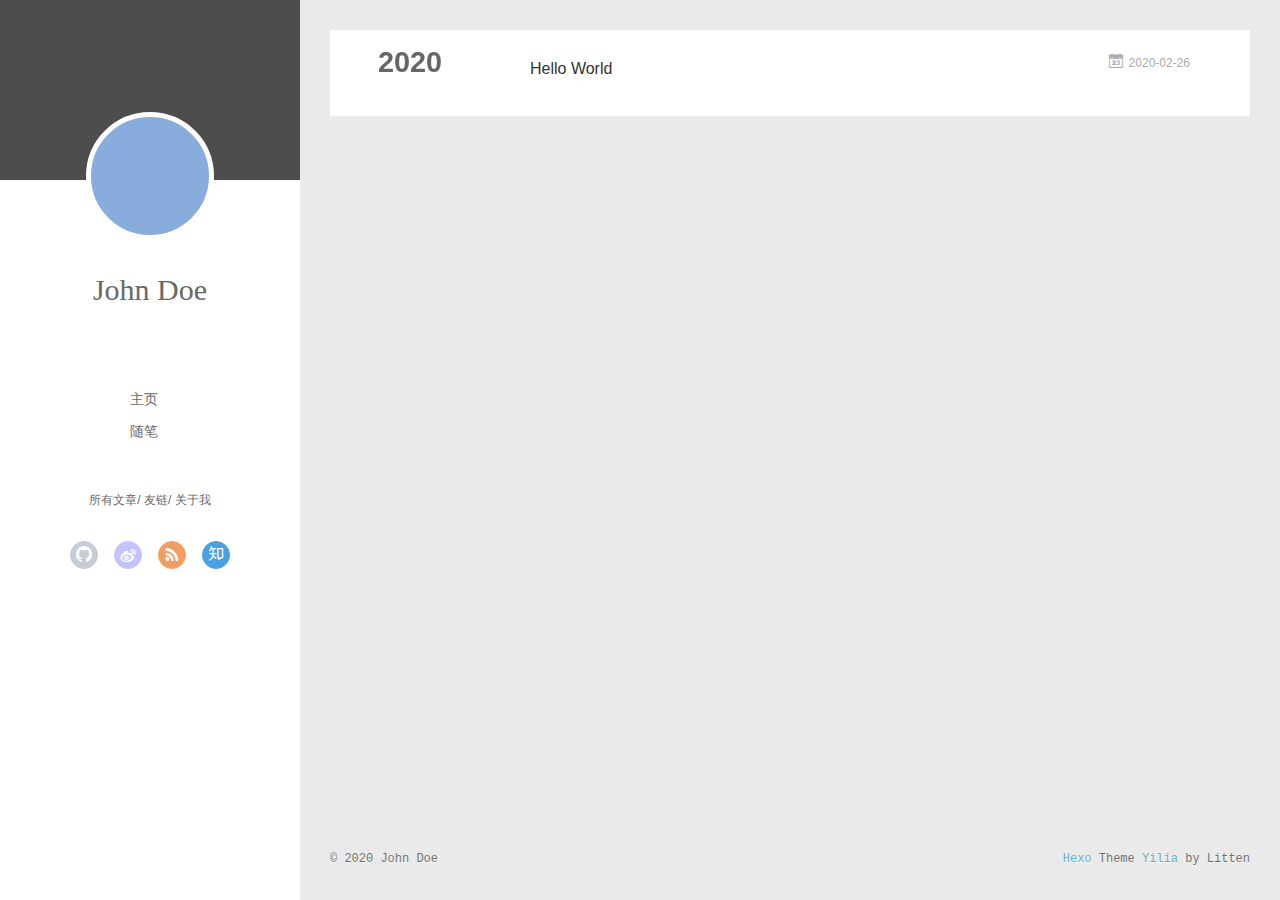
==== commit 73400db5: "Site updated: 2020-02-26 23:33:08" ====
--- a/archives/index.html
+++ b/archives/index.html
@@ -162,33 +162,6 @@
           <a href="/archives/2020" class="archive-year">2020</a>
         </div>
         <div class="archives">
-    
-    <article class="archive-article archive-type-post">
-  <div class="archive-article-inner">
-    <header class="archive-article-header">
-      	<div class="article-meta">
-	      	<a href="/2020/02/26/my-first-blog/" class="archive-article-date">
-  	<time datetime="2020-02-26T09:26:09.000Z" itemprop="datePublished"><i class="icon-calendar icon"></i>2020-02-26</time>
-</a>
-        </div>
-    	 
-  
-    <h1 itemprop="name">
-      <a class="archive-article-title" href="/2020/02/26/my-first-blog/">my first blog</a>
-    </h1>
-  
-
-        <div class="article-info info-on-right">
-          
-          
-
-        </div>
-        <div class="clearfix"></div>
-    </header>
-  </div>
-</article>
-  
-    
     
     <article class="archive-article archive-type-post">
   <div class="archive-article-inner">
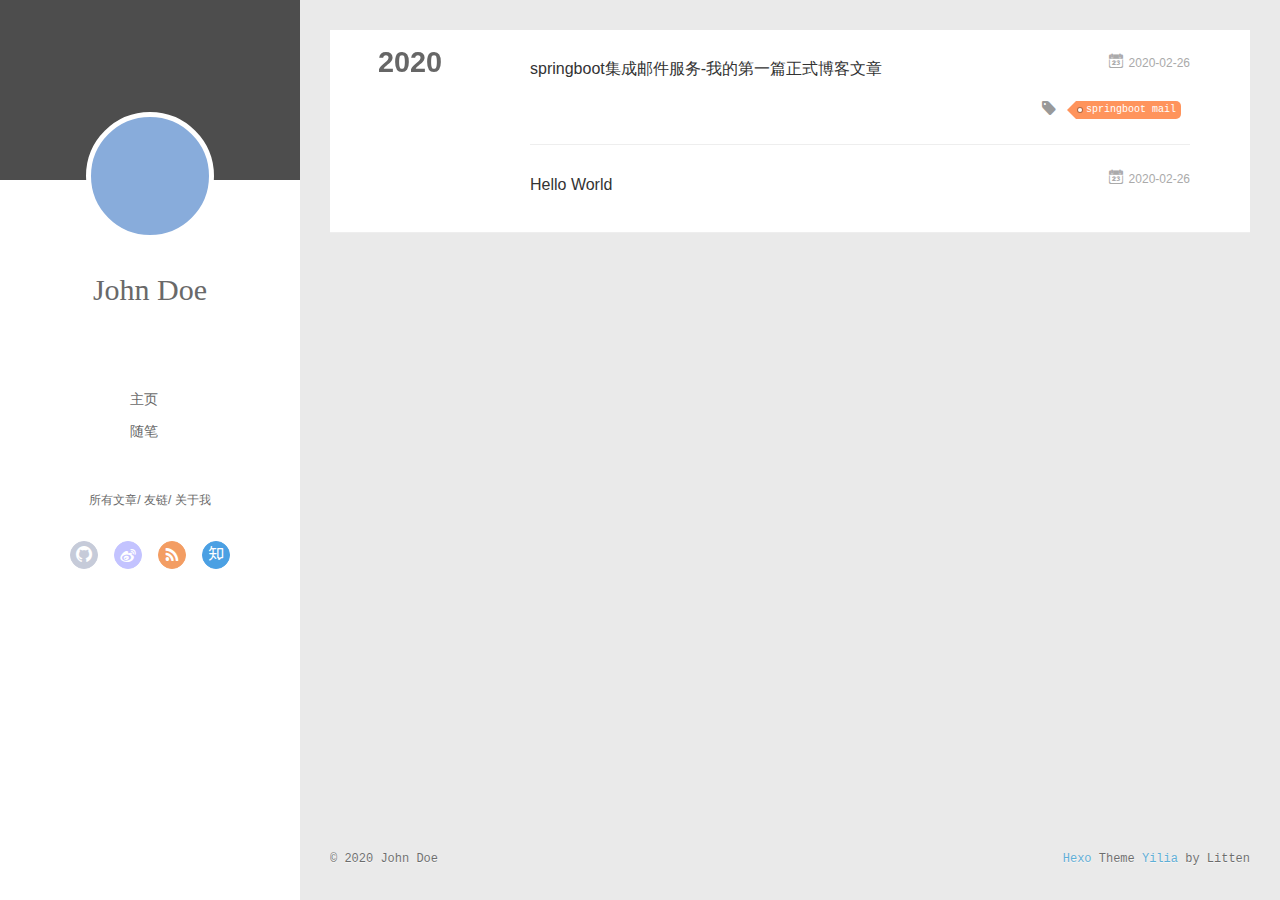
==== commit 7c7fa3ec: "Site updated: 2020-02-26 23:45:03" ====
--- a/archives/index.html
+++ b/archives/index.html
@@ -162,6 +162,44 @@
           <a href="/archives/2020" class="archive-year">2020</a>
         </div>
         <div class="archives">
+    
+    <article class="archive-article archive-type-post">
+  <div class="archive-article-inner">
+    <header class="archive-article-header">
+      	<div class="article-meta">
+	      	<a href="/2020/02/26/springboot%E9%9B%86%E6%88%90%E9%82%AE%E4%BB%B6%E6%9C%8D%E5%8A%A1-%E6%88%91%E7%9A%84%E7%AC%AC%E4%B8%80%E7%AF%87%E6%AD%A3%E5%BC%8F%E5%8D%9A%E5%AE%A2%E6%96%87%E7%AB%A0/" class="archive-article-date">
+  	<time datetime="2020-02-26T14:41:52.000Z" itemprop="datePublished"><i class="icon-calendar icon"></i>2020-02-26</time>
+</a>
+        </div>
+    	 
+  
+    <h1 itemprop="name">
+      <a class="archive-article-title" href="/2020/02/26/springboot%E9%9B%86%E6%88%90%E9%82%AE%E4%BB%B6%E6%9C%8D%E5%8A%A1-%E6%88%91%E7%9A%84%E7%AC%AC%E4%B8%80%E7%AF%87%E6%AD%A3%E5%BC%8F%E5%8D%9A%E5%AE%A2%E6%96%87%E7%AB%A0/">springboot集成邮件服务-我的第一篇正式博客文章</a>
+    </h1>
+  
+
+        <div class="article-info info-on-right">
+          
+	<div class="article-tag tagcloud">
+		<i class="icon-price-tags icon"></i>
+		<ul class="article-tag-list">
+			 
+        		<li class="article-tag-list-item">
+        			<a href="javascript:void(0)" class="js-tag article-tag-list-link color1">springboot mail</a>
+        		</li>
+      		
+		</ul>
+	</div>
+
+          
+
+        </div>
+        <div class="clearfix"></div>
+    </header>
+  </div>
+</article>
+  
+    
     
     <article class="archive-article archive-type-post">
   <div class="archive-article-inner">
@@ -284,6 +322,10 @@
             <input type="checkbox" q-on="click:toggleTag(e)" q-attr="checked:showTags">
           </label>
           <ul class="article-tag-list" q-show="showTags">
+             
+              <li class="article-tag-list-item">
+                <a href="javascript:void(0)" class="js-tag color1">springboot mail</a>
+              </li>
             
             <div class="clearfix"></div>
           </ul>
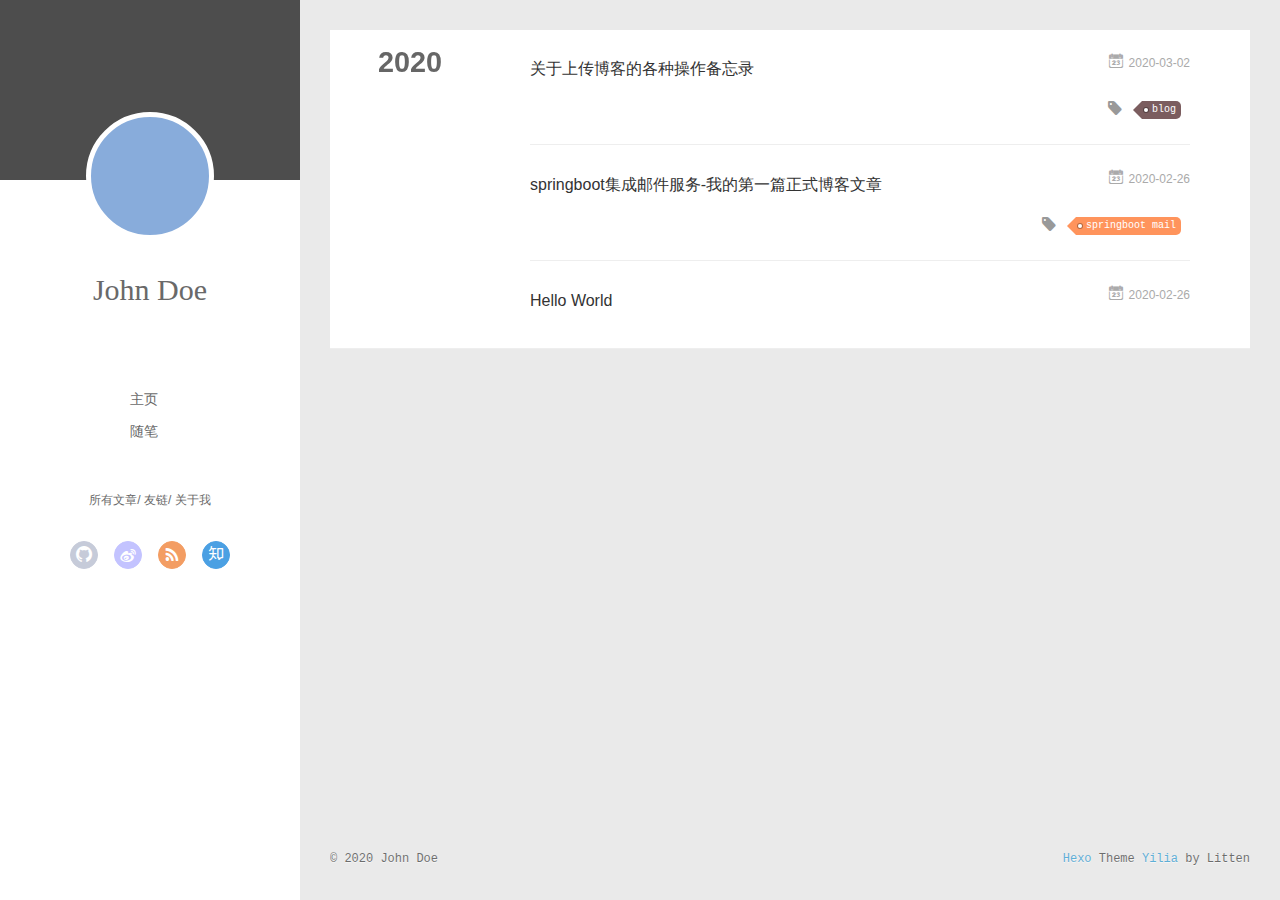
==== commit 0168e5cd: "Site updated: 2020-03-02 19:53:36" ====
--- a/archives/index.html
+++ b/archives/index.html
@@ -167,6 +167,44 @@
   <div class="archive-article-inner">
     <header class="archive-article-header">
       	<div class="article-meta">
+	      	<a href="/2020/03/02/%E5%85%B3%E4%BA%8E%E4%B8%8A%E4%BC%A0%E5%8D%9A%E5%AE%A2%E7%9A%84%E5%90%84%E7%A7%8D%E6%93%8D%E4%BD%9C%E5%A4%87%E5%BF%98%E5%BD%95/" class="archive-article-date">
+  	<time datetime="2020-03-02T11:30:05.000Z" itemprop="datePublished"><i class="icon-calendar icon"></i>2020-03-02</time>
+</a>
+        </div>
+    	 
+  
+    <h1 itemprop="name">
+      <a class="archive-article-title" href="/2020/03/02/%E5%85%B3%E4%BA%8E%E4%B8%8A%E4%BC%A0%E5%8D%9A%E5%AE%A2%E7%9A%84%E5%90%84%E7%A7%8D%E6%93%8D%E4%BD%9C%E5%A4%87%E5%BF%98%E5%BD%95/">关于上传博客的各种操作备忘录</a>
+    </h1>
+  
+
+        <div class="article-info info-on-right">
+          
+	<div class="article-tag tagcloud">
+		<i class="icon-price-tags icon"></i>
+		<ul class="article-tag-list">
+			 
+        		<li class="article-tag-list-item">
+        			<a href="javascript:void(0)" class="js-tag article-tag-list-link color5">blog</a>
+        		</li>
+      		
+		</ul>
+	</div>
+
+          
+
+        </div>
+        <div class="clearfix"></div>
+    </header>
+  </div>
+</article>
+  
+    
+    
+    <article class="archive-article archive-type-post">
+  <div class="archive-article-inner">
+    <header class="archive-article-header">
+      	<div class="article-meta">
 	      	<a href="/2020/02/26/springboot%E9%9B%86%E6%88%90%E9%82%AE%E4%BB%B6%E6%9C%8D%E5%8A%A1-%E6%88%91%E7%9A%84%E7%AC%AC%E4%B8%80%E7%AF%87%E6%AD%A3%E5%BC%8F%E5%8D%9A%E5%AE%A2%E6%96%87%E7%AB%A0/" class="archive-article-date">
   	<time datetime="2020-02-26T14:41:52.000Z" itemprop="datePublished"><i class="icon-calendar icon"></i>2020-02-26</time>
 </a>
@@ -325,6 +363,10 @@
              
               <li class="article-tag-list-item">
                 <a href="javascript:void(0)" class="js-tag color1">springboot mail</a>
+              </li>
+             
+              <li class="article-tag-list-item">
+                <a href="javascript:void(0)" class="js-tag color5">blog</a>
               </li>
             
             <div class="clearfix"></div>
--- a/main.0cf68a.css
+++ b/main.0cf68a.css
@@ -1 +1 @@
-.clearfix:after,.clearfix:before{content:"";display:table}.clearfix:after{clear:both}.left-col.show{box-shadow:0 0 6px 0 rgba(0,0,0,.75)}.mid-col,.mid-col.show .article,.tools-col,.tools-col .tools-section .search-tag.tagcloud .article-tag-list,.tools-col .tools-section .search-ul .search-tag span:hover,.tools-col .tools-section .search-ul .search-time span:hover,.tools-col .tools-section .search-ul .search-title:hover,.tools-col .tools-section .search-wrap .icon{transition:all .2s ease-in;-ms-transition:all .2s ease-in}@-webkit-keyframes leftIn{0%,60%,75%,90%,to{-webkit-animation-timing-function:cubic-bezier(.215,.61,.355,1);animation-timing-function:cubic-bezier(.215,.61,.355,1)}0%{-webkit-transform:translateZ(0);transform:translateZ(0)}60%{-webkit-transform:translate3d(358px,0,0);transform:translate3d(358px,0,0)}75%{-webkit-transform:translate3d(323px,0,0);transform:translate3d(323px,0,0)}90%{-webkit-transform:translate3d(338px,0,0);transform:translate3d(338px,0,0)}to{-webkit-transform:translate3d(333px,0,0);transform:translate3d(333px,0,0)}}@keyframes leftIn{0%,60%,75%,90%,to{-webkit-animation-timing-function:cubic-bezier(.215,.61,.355,1);animation-timing-function:cubic-bezier(.215,.61,.355,1)}0%{-webkit-transform:translateZ(0);transform:translateZ(0)}60%{-webkit-transform:translate3d(358px,0,0);transform:translate3d(358px,0,0)}75%{-webkit-transform:translate3d(323px,0,0);transform:translate3d(323px,0,0)}90%{-webkit-transform:translate3d(338px,0,0);transform:translate3d(338px,0,0)}to{-webkit-transform:translate3d(333px,0,0);transform:translate3d(333px,0,0)}}.mid-col.show{-webkit-animation-duration:.8s;animation-duration:.8s;-webkit-animation-fill-mode:both;animation-fill-mode:both;-webkit-animation-name:leftIn;animation-name:leftIn}@-webkit-keyframes leftOut{0%,60%,75%,90%,to{-webkit-animation-timing-function:cubic-bezier(.215,.61,.355,1);animation-timing-function:cubic-bezier(.215,.61,.355,1)}0%{-webkit-transform:translate3d(333px,0,0);transform:translate3d(333px,0,0)}60%{-webkit-transform:translate3d(-25px,0,0);transform:translate3d(-25px,0,0)}75%{-webkit-transform:translate3d(10px,0,0);transform:translate3d(10px,0,0)}90%{-webkit-transform:translate3d(-5px,0,0);transform:translate3d(-5px,0,0)}to{-webkit-transform:translateZ(0);transform:translateZ(0)}}@keyframes leftOut{0%,60%,75%,90%,to{-webkit-animation-timing-function:cubic-bezier(.215,.61,.355,1);animation-timing-function:cubic-bezier(.215,.61,.355,1)}0%{-webkit-transform:translate3d(333px,0,0);transform:translate3d(333px,0,0)}60%{-webkit-transform:translate3d(-25px,0,0);transform:translate3d(-25px,0,0)}75%{-webkit-transform:translate3d(10px,0,0);transform:translate3d(10px,0,0)}90%{-webkit-transform:translate3d(-5px,0,0);transform:translate3d(-5px,0,0)}to{-webkit-transform:translateZ(0);transform:translateZ(0)}}.mid-col.hide{-webkit-animation-duration:.8s;animation-duration:.8s;-webkit-animation-name:leftOut;animation-name:leftOut}@-webkit-keyframes smallLeftIn{0%,60%,75%,90%,to{-webkit-animation-timing-function:cubic-bezier(.215,.61,.355,1);animation-timing-function:cubic-bezier(.215,.61,.355,1)}0%{-webkit-transform:translateZ(0);transform:translateZ(0)}60%{-webkit-transform:translate3d(325px,0,0);transform:translate3d(325px,0,0)}75%{-webkit-transform:translate3d(290px,0,0);transform:translate3d(290px,0,0)}90%{-webkit-transform:translate3d(305px,0,0);transform:translate3d(305px,0,0)}to{-webkit-transform:translate3d(300px,0,0);transform:translate3d(300px,0,0)}}@keyframes smallLeftIn{0%,60%,75%,90%,to{-webkit-animation-timing-function:cubic-bezier(.215,.61,.355,1);animation-timing-function:cubic-bezier(.215,.61,.355,1)}0%{-webkit-transform:translateZ(0);transform:translateZ(0)}60%{-webkit-transform:translate3d(325px,0,0);transform:translate3d(325px,0,0)}75%{-webkit-transform:translate3d(290px,0,0);transform:translate3d(290px,0,0)}90%{-webkit-transform:translate3d(305px,0,0);transform:translate3d(305px,0,0)}to{-webkit-transform:translate3d(300px,0,0);transform:translate3d(300px,0,0)}}.tools-col.show{-webkit-animation-duration:.8s;animation-duration:.8s;-webkit-animation-fill-mode:both;animation-fill-mode:both;-webkit-animation-name:smallLeftIn;animation-name:smallLeftIn}@-webkit-keyframes smallleftOut{0%,60%,75%,90%,to{-webkit-animation-timing-function:cubic-bezier(.215,.61,.355,1);animation-timing-function:cubic-bezier(.215,.61,.355,1)}0%{-webkit-transform:translate3d(333px,0,0);transform:translate3d(333px,0,0)}60%{-webkit-transform:translate3d(-25px,0,0);transform:translate3d(-25px,0,0)}75%{-webkit-transform:translate3d(10px,0,0);transform:translate3d(10px,0,0)}90%{-webkit-transform:translate3d(-5px,0,0);transform:translate3d(-5px,0,0)}to{-webkit-transform:translateZ(0);transform:translateZ(0)}}@keyframes smallleftOut{0%,60%,75%,90%,to{-webkit-animation-timing-function:cubic-bezier(.215,.61,.355,1);animation-timing-function:cubic-bezier(.215,.61,.355,1)}0%{-webkit-transform:translate3d(333px,0,0);transform:translate3d(333px,0,0)}60%{-webkit-transform:translate3d(-25px,0,0);transform:translate3d(-25px,0,0)}75%{-webkit-transform:translate3d(10px,0,0);transform:translate3d(10px,0,0)}90%{-webkit-transform:translate3d(-5px,0,0);transform:translate3d(-5px,0,0)}to{-webkit-transform:translateZ(0);transform:translateZ(0)}}.tools-col.hide{-webkit-animation-duration:.8s;animation-duration:.8s;-webkit-animation-fill-mode:both;animation-fill-mode:both;-webkit-animation-name:smallleftOut;animation-name:smallleftOut}html{-ms-text-size-adjust:100%;-webkit-text-size-adjust:100%;-webkit-tap-highlight-color:transparent;height:100%}body{margin:0;font-size:14px;font-family:Helvetica Neue,Helvetica,STHeiTi,Arial,sans-serif;line-height:1.5;color:#333;background-color:#fff;min-height:100%}article,aside,details,figcaption,figure,footer,header,hgroup,main,menu,nav,section,summary{display:block}audio,canvas,progress,video{display:inline-block}audio:not([controls]){display:none;height:0}progress{vertical-align:baseline}[hidden],template{display:none}a{background:transparent;text-decoration:none;color:#08c}a:active{outline:0}abbr[title]{border-bottom:1px dotted}b,strong{font-weight:700}dfn{font-style:italic}mark{background:#ff0;color:#000}small{font-size:80%}sub,sup{font-size:75%;line-height:0;position:relative;vertical-align:baseline}sup{top:-.5em}sub{bottom:-.25em}img{border:0;vertical-align:middle;max-width:100%}svg:not(:root){overflow:hidden}pre{overflow:auto;white-space:pre;white-space:pre-wrap;word-wrap:break-word}code,kbd,pre,samp{font-family:monospace,monospace;font-size:1em}button,input,optgroup,select,textarea{color:inherit;font:inherit;margin:0;vertical-align:middle}button,input,select{overflow:visible}button,select{text-transform:none}button,html input[type=button],input[type=reset],input[type=submit]{-webkit-appearance:button;cursor:pointer}[disabled]{cursor:default}button::-moz-focus-inner,input::-moz-focus-inner{border:0;padding:0}input{line-height:normal}input[type=checkbox],input[type=radio]{box-sizing:border-box;padding:0}input[type=number]::-webkit-inner-spin-button,input[type=number]::-webkit-outer-spin-button{height:auto}input[type=search]{-webkit-appearance:textfield;box-sizing:border-box}input[type=search]::-webkit-search-cancel-button,input[type=search]::-webkit-search-decoration{-webkit-appearance:none}fieldset{border:1px solid silver;margin:0 2px;padding:.35em .625em .75em}legend{border:0;padding:0}textarea{overflow:auto;resize:vertical;vertical-align:top}optgroup{font-weight:700}button,input,select,textarea{outline:0}input,textarea{-webkit-user-modify:read-write-plaintext-only}input::-ms-clear,input::-ms-reveal{display:none}input::-moz-placeholder,textarea::-moz-placeholder{color:#999}input:-ms-input-placeholder,textarea:-ms-input-placeholder{color:#999}input::-webkit-input-placeholder,textarea::-webkit-input-placeholder{color:#999}.placeholder{color:#999}table{border-collapse:collapse;border-spacing:0}td,th{padding:0}blockquote,figure,form,h1,h2,h3,h4,h5,h6,p{margin:0}dd,dl,li,ol,ul{margin:0;padding:0}ol,ul{list-style:none outside none}h1,h2,h3{line-height:2;font-weight:400}h1{font-size:18px}h2{font-size:16px}h3{font-size:14px}i{font-style:normal}*{box-sizing:border-box}@font-face{font-family:iconfont;src:url(./fonts/iconfont.b322fa.eot);src:url(./fonts/iconfont.b322fa.eot#iefix) format("embedded-opentype"),url(./fonts/iconfont.8c627f.woff) format("woff"),url(./fonts/iconfont.16acc2.ttf) format("truetype"),url(./fonts/iconfont.45d7ee.svg#iconfont) format("svg")}[class*=" icon-"],[class^=icon-]{font-family:iconfont!important;speak:none;font-size:16px;font-style:normal;font-weight:400;font-variant:normal;text-transform:none;line-height:1;-webkit-font-smoothing:antialiased;-moz-osx-font-smoothing:grayscale}.icon-twitter:before{content:"\E600"}.icon-facebook:before{content:"\E601"}.icon-clock:before{content:"\E602"}.icon-mail:before{content:"\E609"}.icon-link:before{content:"\E6AB"}.icon-search:before{content:"\E65B"}.icon-smile:before{content:"\E64A"}.icon-roundrightfill:before{content:"\E65A"}.icon-list:before{content:"\E682"}.icon-book:before{content:"\E6FE"}.icon-home:before{content:"\E6BB"}.icon-share:before{content:"\E618"}.icon-back:before{content:"\E625"}.icon-qq:before{content:"\E62D"}.icon-weibo:before{content:"\E619"}.icon-segmentfault:before{content:"\E603"}.icon-sort:before{content:"\E700"}.icon-jianshu:before{content:"\E613"}.icon-circle-left:before{content:"\E71F"}.icon-circle-right:before{content:"\E720"}.icon-loading:before{content:"\E614"}.icon-acfun:before{content:"\E604"}.icon-close:before{content:"\E60C"}.icon-tumblr:before{content:"\E6B0"}.icon-calendar:before{content:"\E667"}.icon-rss:before{content:"\E877"}.icon-price-tags:before{content:"\E6F9"}.icon-quo-left:before{content:"\E7F5"}.icon-quo-right:before{content:"\E7F6"}.icon-back1:before{content:"\E64E"}.icon-github:before{content:"\E735"}.icon-film:before{content:"\E7B7"}.icon-weixin:before{content:"\E61F"}.icon-qzone:before{content:"\E680"}.icon-category:before{content:"\E605"}.icon-douban:before{content:"\E64C"}.icon-roundleftfill:before{content:"\E799"}.icon-tuding:before{content:"\E651"}.icon-zhihu:before{content:"\E61B"}.icon-linkedin:before{content:"\E6D4"}.icon-google:before{content:"\E635"}.icon-plane:before{content:"\E62F"}.icon-bilibili:before{content:"\E622"}.icon-psn:before{content:"\E6C7"}body,button,input,select,textarea{color:#1a1a1a;font-family:lucida grande,lucida sans unicode,lucida,helvetica,Hiragino Sans GB,Microsoft YaHei,WenQuanYi Micro Hei,sans-serif;font-size:16px;font-size:1rem;line-height:1.75}body{overflow-y:hidden;background:#eaeaea}#container,body,html{height:100%;overflow-x:hidden;overflow-y:auto}#mobile-nav{display:none}#container{position:relative;min-height:100%}#container .anm-canvas{display:none}#container.show .anm-canvas{display:block;position:fixed}.body-wrap{margin-bottom:80px}.mid-col{position:absolute;right:0;min-height:100%;background:#eaeaea;left:300px;width:auto}.mid-col.show{background:none;opacity:.9}.mid-col.show .article{background:hsla(0,0%,100%,.3)}.left-col{background:#fff;width:300px;position:fixed;opacity:1;transition:all .2s ease-in;height:100%;z-index:999}.left-col .overlay{width:100%;height:180px;position:absolute}.left-col .intrude-less{width:76%;text-align:center;margin:112px auto 0}.left-col #header{width:100%;height:300px;position:relative;border-bottom:1px solid color-border}.left-col #header a{color:#696969}.left-col #header a:hover{color:#b0a0aa}.left-col #header .header-subtitle{text-align:center;color:#999;font-size:14px;line-height:25px;overflow:hidden;text-overflow:ellipsis;display:-webkit-box;-webkit-line-clamp:2;-webkit-box-orient:vertical}.left-col #header .header-menu{font-weight:300;line-height:31px;text-transform:uppercase;float:none;min-height:150px;margin-left:-12px;text-align:center;display:-webkit-box;-webkit-box-orient:horizontal;-webkit-box-pack:center;-webkit-box-align:center}.left-col #header .header-menu li{cursor:default}.left-col #header .header-menu li a{font-size:14px;min-width:300px}.left-col #header .header-smart-menu{font-size:12px;margin-bottom:20px}.left-col #header .header-smart-menu a:after{content:"/"}.left-col #header .header-smart-menu a:last-child:after{content:""}.left-col #header .profilepic{display:block;border:5px solid #fff;border-radius:300px;width:128px;height:128px;margin:0 auto;position:relative;overflow:hidden;background:#88acdb;-webkit-transition:all .2s ease-in;display:-webkit-box;-webkit-box-orient:horizontal;-webkit-box-pack:center;-webkit-box-align:center;text-align:center}.left-col #header .profilepic img{border-radius:300px;opacity:1;-webkit-transition:all .2s ease-in}.left-col #header .profilepic img.show{width:100%;height:100%;opacity:1}.left-col #header .header-author{text-align:center;margin:.67em 0;font-family:Roboto,serif;font-size:30px;transition:.3s}::-webkit-scrollbar{width:10px;height:10px}::-webkit-scrollbar-button{width:0;height:0}::-webkit-scrollbar-button:end:decrement,::-webkit-scrollbar-button:start:increment{display:none}::-webkit-scrollbar-corner{display:block}::-webkit-scrollbar-thumb{border-radius:8px;background-color:rgba(0,0,0,.2)}::-webkit-scrollbar-thumb:hover{border-radius:8px;background-color:rgba(0,0,0,.5)}::-webkit-scrollbar-thumb,::-webkit-scrollbar-track{border-right:1px solid transparent;border-left:1px solid transparent}::-webkit-scrollbar-track:hover{background-color:rgba(0,0,0,.15)}::-webkit-scrollbar-button:start{width:10px;height:10px;background:url(./img/scrollbar_arrow.png) no-repeat 0 0}::-webkit-scrollbar-button:start:hover{background:url(./img/scrollbar_arrow.png) no-repeat -15px 0}::-webkit-scrollbar-button:start:active{background:url(./img/scrollbar_arrow.png) no-repeat -30px 0}::-webkit-scrollbar-button:end{width:10px;height:10px;background:url(./img/scrollbar_arrow.png) no-repeat 0 -18px}::-webkit-scrollbar-button:end:hover{background:url(./img/scrollbar_arrow.png) no-repeat -15px -18px}::-webkit-scrollbar-button:end:active{background:url(./img/scrollbar_arrow.png) no-repeat -30px -18px}.article-entry .highlight,.article-entry pre{background:#272822;margin:10px 0;padding:10px;overflow:auto;color:#fff;font-size:.9em;line-height:22.400000000000002px}.article-entry .gist .gist-file .gist-data .line-numbers,.article-entry .highlight .gutter pre,.article-entry .highlight .gutter pre .line{color:#666}.article-entry code,.article-entry pre{font-family:Source Code Pro,Consolas,Monaco,Menlo,monospace}.article-entry code{background:#eee;padding:0 .3em;border:none}.article-entry pre code{background:none;text-shadow:none;padding:0;color:#fff}.article-entry .highlight{border-radius:4px}.article-entry .highlight pre{border:none;margin:0;padding:0}.article-entry .highlight table{margin:0;width:auto}.article-entry .highlight td{border:none;padding:0}.article-entry .highlight figcaption{color:highlight-comment;line-height:1em;margin-bottom:1em}.article-entry .highlight figcaption:after,.article-entry .highlight figcaption:before{content:"";display:table}.article-entry .highlight figcaption:after{clear:both}.article-entry .highlight figcaption a{float:right}.article-entry .highlight .gutter pre{text-align:right;padding-right:20px}.article-entry .highlight .gutter pre .line{text-shadow:none}.article-entry .highlight .line{color:#fff;min-height:19px}.article-entry .gist{margin:0 -20px;border-style:solid;border-color:#ddd;border-width:1px 0;background:#272822;padding:15px 20px 15px 0}.article-entry .gist .gist-file{border:none;font-family:Source Code Pro,Consolas,Monaco,Menlo,monospace;margin:0}.article-entry .gist .gist-file .gist-data{background:none;border:none}.article-entry .gist .gist-file .gist-data .line-numbers{background:none;border:none;padding:0 20px 0 0}.article-entry .gist .gist-file .gist-data .line-data{padding:0!important}.article-entry .gist .gist-file .highlight{margin:0;padding:0;border:none}.article-entry .gist .gist-file .gist-meta{background:#272822;color:highlight-comment;font:.85em Helvetica Neue,Helvetica,Arial,sans-serif;text-shadow:0 0;padding:0;margin-top:1em;margin-left:20px}.article-entry .gist .gist-file .gist-meta a{color:#258fb8;font-weight:400}.article-entry .gist .gist-file .gist-meta a:hover{text-decoration:underline}pre .comment{color:#75715e}pre .class .params,pre .function .keyword,pre .keyword{color:#66d9ef}pre .css .value,pre .doctype,pre .function,pre .params,pre .tag{color:#fff}pre .at_rule,pre .at_rule .keyword,pre .css~* .tag,pre .preprocessor,pre .preprocessor .keyword,pre .title{color:#f92672}pre .attribute,pre .built_in,pre .class,pre .css~* .class,pre .function .title{color:#a6e22e}pre .string,pre .value{color:#e6db74}pre .number{color:#7163d7}pre .css~* .id,pre .id{color:#fd971f}#header .tagcloud a{color:#fff}.tagcloud a{display:inline-block;text-decoration:none;font-weight:400;font-size:10px;color:#fff;height:18px;line-height:18px;float:left;padding:0 5px 0 10px;position:relative;border-radius:0 5px 5px 0;margin:5px 9px 5px 8px;font-family:Menlo,Monaco,Andale Mono,lucida console,Courier New,monospace}.tagcloud a:hover{opacity:.8}.tagcloud a:before{content:" ";width:0;height:0;position:absolute;top:0;left:-18px;border:9px solid transparent}.tagcloud a:after{content:" ";width:4px;height:4px;background-color:#fff;border-radius:4px;box-shadow:0 0 0 1px rgba(0,0,0,.3);position:absolute;top:7px;left:2px}.tagcloud a.color1{background:#ff945c}.tagcloud a.color1:before{border-right-color:#ff945c}.tagcloud a.color2{background:#cc8167}.tagcloud a.color2:before{border-right-color:#cc8167}.tagcloud a.color3{background:#ba8f6c}.tagcloud a.color3:before{border-right-color:#ba8f6c}.tagcloud a.color4{background:#94635c}.tagcloud a.color4:before{border-right-color:#94635c}.tagcloud a.color5{background:#7b5d5f}.tagcloud a.color5:before{border-right-color:#7b5d5f}.article-tag-list .article-tag-list-item{float:left}.article-pop-out .icon-tuding{color:#999;float:left;margin-right:10px;margin-top:6px}.article-category,.article-category .article-tag-list,.article-tag,.article-tag .article-tag-list{float:left}.article-category .icon,.article-tag .icon{color:#999;float:left;margin-right:10px;margin-top:6px}.article-pop-out{float:left}.archive-article-date{color:#999;margin-right:7.6923%;float:right}.archive-article-date .icon{margin:5px 5px 5px 0}.glass{background-color:rgba(54,70,93,.9);z-index:998;transition:opacity .15s;width:100%;height:100%;display:none}.glass,.tagcloud-ctn{left:0;opacity:1;bottom:0;position:fixed;right:0;top:0}.tagcloud-ctn{z-index:90120;background-size:100% 100%}.tagcloud-ctn .tagcloud-global{position:fixed;top:50%;left:50%;margin-top:-115px;margin-left:-315px;width:630px}.tagcloud-ctn .tagcloud-global a{width:80px;height:80px;border-radius:50%;background:#f2992e;color:#fff;display:block;float:left;line-height:80px;text-align:center}.tagcloud-ctn .tagcloud-global .tab-post-types .tab-post-type:first-child .post-type-icon{background:#f2992e}.tagcloud-ctn .tagcloud-global .tab-post-types .tab-post-type:nth-child(2) .post-type-icon{background:#56bc8a}.tagcloud-ctn .tagcloud-global .tab-post-types .tab-post-type:nth-child(3) .post-type-icon{background:#4aa8d8}.tagcloud-ctn .tagcloud-global .tab-post-types .tab-post-type:nth-child(4) .post-type-icon{background:#a77dc2}.tagcloud-ctn .tagcloud-global .tab-post-types .tab-post-type:nth-child(5) .post-type-icon{background:#dd765d}#header .header-nav{width:100%;position:absolute;transition:-webkit-transform .3s ease-in;transition:transform .3s ease-in;transition:transform .3s ease-in,-webkit-transform .3s ease-in}#header .header-nav .social{margin-top:10px;text-align:center;display:-webkit-box;display:-ms-flexbox;display:flex;-ms-flex-wrap:wrap;flex-wrap:wrap;-webkit-box-pack:center;-ms-flex-pack:center;justify-content:center}#header .header-nav .social a{border-radius:50%;display:-moz-inline-stack;display:inline-block;vertical-align:middle;*vertical-align:auto;zoom:1;*display:inline;margin:0 8px 15px;transition:.3s;text-align:center;color:#fff;opacity:.7;width:28px;height:28px;line-height:26px}#header .header-nav .social a:hover{opacity:1}#header .header-nav .social a.weibo{background:#aaf;border:1px solid #aaf}#header .header-nav .social a.weibo:hover{border:1px solid #aaf}#header .header-nav .social a.segmentfault{background:#009a61;border:1px solid #009a61}#header .header-nav .social a.segmentfault:hover{border:1px solid #009a61}#header .header-nav .social a.rss{background:#ef7522;border:1px solid #ef7522}#header .header-nav .social a.rss:hover{border:1px solid #cf5d0f}#header .header-nav .social a.github{background:#afb6ca;border:1px solid #afb6ca}#header .header-nav .social a.github:hover{border:1px solid #909ab6}#header .header-nav .social a.facebook{background:#3b5998;border:1px solid #3b5998}#header .header-nav .social a.facebook:hover{border:1px solid #2d4373}#header .header-nav .social a.google{background:#c83d20;border:1px solid #c83d20}#header .header-nav .social a.google:hover{border:1px solid #9c3019}#header .header-nav .social a.twitter{background:#55cff8;border:1px solid #55cff8}#header .header-nav .social a.twitter:hover{border:1px solid #24c1f6}#header .header-nav .social a.linkedin{background:#005a87;border:1px solid #005a87}#header .header-nav .social a.linkedin:hover{border:1px solid #006b98}#header .header-nav .social a.acfun{background:#fd4c5d;border:1px solid #fd4c5d}#header .header-nav .social a.acfun:hover{border:1px solid #fd4c5d}#header .header-nav .social a.bilibili{background:#e15280;border:1px solid #e15280}#header .header-nav .social a.bilibili:hover{border:1px solid #e15280}#header .header-nav .social a.zhihu{background:#0078d8;border:1px solid #0078d8}#header .header-nav .social a.zhihu:hover{border:1px solid #0078d8}#header .header-nav .social a.douban{background:#06c611;border:1px solid #06c611}#header .header-nav .social a.douban:hover{border:1px solid #06c611}#header .header-nav .social a.mail{background:#005a87;border:1px solid #005a87}#header .header-nav .social a.mail:hover{border:1px solid #006b98}#header .header-nav .social a.jianshu{background:#ff5722;border:1px solid #ff5722}#header .header-nav .social a.jianshu:hover{border:1px solid #ff5722}#header .header-nav .social a.weixin{background:#4caf50;border:1px solid #4caf50}#header .header-nav .social a.weixin:hover{border:1px solid #4caf50}#header .header-nav .social a.qq{background:#34baad;border:1px solid #34baad}#header .header-nav .social a.qq:hover{border:1px solid #34baad}#header .header-nav .social a.psn{background:#086ef6;border:1px solid #086ef6}#header .header-nav .social a.psn:hover{border:1px solid #086ef6}#page-nav{text-align:center;margin-top:30px}#page-nav .page-number{width:20px;height:25px;background:#4d4d4d;display:inline-block;color:#fff;line-height:25px;font-size:12px;margin:0 5px 30px;border-radius:2px}#page-nav .page-number:hover{background:#5e5e5e}#page-nav .current{background:#88acdb;cursor:default}#page-nav .current:hover{background:#88acdb}#page-nav .extend{color:#4d4d4d;margin:0 27px;opacity:1}#page-nav .extend:hover{color:#5e5e5e}#page-nav:hover .extend{opacity:1}.archives-wrap{position:relative;margin:0 30px;padding-right:60px;border-bottom:1px solid #eee;background:#fff}.archives-wrap:first-child{margin-top:30px}.archives-wrap:last-child{margin-bottom:80px}.archives-wrap .archive-year-wrap{line-height:35px;width:200px;position:absolute;padding-top:15px;font-size:1.8em;z-index:1}.archives-wrap .archive-year-wrap a{color:#666;font-weight:700;padding-left:48px}.archives{position:relative}.archives .article-info{border:none}.archives .archive-article{margin-left:200px;padding:20px 0;border-bottom:1px solid #eee;border-top:1px solid #fff;position:relative}.archives .archive-article:first-child{border-top:none}.archives .archive-article:last-child{border-bottom:none}.archives .archive-article-title{font-size:16px;color:#333;transition:color .3s}.archives .archive-article-title:hover{color:#657b83}.archives .archive-article-title span{display:block;color:#a8a8a8;font-size:12px;line-height:14px;height:7px;padding-left:2px}.archives .archive-article-title span:before{display:inline-block;content:"\201C";font-family:serif;font-size:30px;float:left;margin:4px 4px 0 -12px;color:#c8c8c8}.archive-article-inner .icon-clock{margin-right:5px}.archive-article-inner .archive-article-header{position:relative;min-height:36px}.archive-article-inner .article-meta{position:relative;float:right;margin-top:-10px;color:#555;background:none;text-align:right;width:auto}.archive-article-inner .article-meta .article-date time{color:#aaa}.archive-article-inner .article-meta .archive-article-date,.archive-article-inner .article-meta .article-tag-list{margin-right:30px;display:-moz-inline-stack;display:inline-block;vertical-align:middle;zoom:1;color:#666;font-size:14px}.archive-article-inner .article-meta .archive-article-date{cursor:default;font-size:12px;margin-bottom:5px;margin-top:-10px;margin-right:0}.archive-article-inner .article-meta .article-category:before{float:left;margin-top:1px;left:15px}.archive-article-inner .article-meta .article-category .article-category-link{width:auto;max-width:83px;padding-left:10px}.archive-article-inner .article-meta .article-tag-list{margin-top:0}.archive-article-inner .article-meta .article-tag-list:before{left:15px}.archive-article-inner .article-meta .article-tag-list .article-tag-list-item{display:inline-block;width:auto;max-width:83px;padding-left:8px;font-size:12px}.tools-col{width:300px;height:100%;position:fixed;left:0;top:0;z-index:0;padding:0;opacity:0;-webkit-overflow-scrolling:touch;overflow-scrolling:touch}.tools-col.show{opacity:1}.tools-col.hide{z-index:0}.tools-col .tools-nav{display:none}.tools-col .tools-section,.tools-col .tools-wrap{height:100%;color:#e5e5e5;width:360px;overflow:hidden;overflow-y:auto}.tools-col .tools-section ::-webkit-scrollbar,.tools-col .tools-wrap ::-webkit-scrollbar{display:none}.tools-col .tools-section .search-wrap{width:310px;margin:20px 20px 10px;position:relative}.tools-col .tools-section .search-wrap .search-ipt{width:310px;color:#fff;background:none;border:none;border-bottom:2px solid #fff;font-family:Roboto,serif}.tools-col .tools-section .search-wrap .icon{position:absolute;right:0;top:7px;color:#fff;cursor:pointer}.tools-col .tools-section .search-wrap .icon:hover{-webkit-transform:scale(1.2);transform:scale(1.2)}.tools-col .tools-section .search-wrap ::-webkit-input-placeholder{color:#ededed}.tools-col .tools-section .search-tag.tagcloud{text-align:center;position:relative}.tools-col .tools-section .search-tag.tagcloud .search-tag-wording{font-size:12px;float:right;margin:4px 75px 0 0}.tools-col .tools-section .search-tag.tagcloud .search-switch{width:40px;height:25px;display:block}.tools-col .tools-section .search-tag.tagcloud .search-switch input{width:40px;height:14px;position:absolute;top:0;right:30px;z-index:2;border:0;background:0 0;-webkit-appearance:none;outline:0}.tools-col .tools-section .search-tag.tagcloud .search-switch input:before{content:"";width:40px;height:14px;border:1px solid #bdcabc;background-color:#fdfdfd;border-radius:20px;cursor:pointer;display:inline-block;position:relative;vertical-align:middle;box-sizing:content-box;box-shadow:inset 0 0 0 0 #dfdfdf;transition:border .4s,box-shadow .4s;background-clip:content-box}.tools-col .tools-section .search-tag.tagcloud .search-switch input:checked:before{border-color:#64bd63;box-shadow:inset 0 0 0 .16rem #64bd63;background-color:#64bd63;transition:border .4s,box-shadow .4s,background-color 1.2s}.tools-col .tools-section .search-tag.tagcloud .search-switch input:checked:after{left:27px;background:#fff}.tools-col .tools-section .search-tag.tagcloud .search-switch input:after{content:"";width:14px;height:14px;position:absolute;top:16px;left:2px;-webkit-transform:translateY(-50%);border-radius:100%;background-color:#91c0f1;box-shadow:0 1px 1px rgba(0,0,0,.4);transition:left .2s;cursor:pointer}.tools-col .tools-section .search-tag.tagcloud .article-tag-list{display:none;margin:15px 10px 0;padding:10px;background:hsla(0,0%,100%,.2)}.tools-col .tools-section .search-tag.tagcloud .article-tag-list.show{display:block}.tools-col .tools-section .search-tag.tagcloud .a{float:none}.tools-col .tools-section .search-ul{margin-top:10px;color:rgba(77,77,77,.75);-webkit-overflow-scrolling:touch;overflow-scrolling:touch;overflow-y:auto}.tools-col .tools-section .search-ul .search-li{padding:10px 20px;border-bottom:1px dotted #dcdcdc}.tools-col .tools-section .search-ul .search-li:hover{background:hsla(0,0%,100%,.2)}.tools-col .tools-section .search-ul .search-title{overflow:hidden;white-space:nowrap;text-overflow:ellipsis;display:block;color:#fffff8;text-shadow:1px 1px rgba(77,77,77,.25)}.tools-col .tools-section .search-ul .search-title .icon{margin-right:10px;color:#fffdd8}.tools-col .tools-section .search-ul .search-title:hover{color:#fff}.tools-col .tools-section .search-ul .search-tag,.tools-col .tools-section .search-ul .search-time{font-size:12px;color:#fffdd8;margin-right:10px}.tools-col .tools-section .search-ul .search-tag .icon,.tools-col .tools-section .search-ul .search-time .icon{margin-right:0}.tools-col .tools-section .search-ul .search-tag span,.tools-col .tools-section .search-ul .search-time span{cursor:pointer}.tools-col .tools-section .search-ul .search-tag span:hover,.tools-col .tools-section .search-ul .search-time span:hover{color:#fff}.tools-col .tools-section .search-ul .search-time{float:left}.tools-col .tools-section .search-ul .search-tag span{margin-right:5px}.tools-col .tools-section-friends{padding-top:30px}.tools-col .aboutme-wrap{display:-webkit-box;display:-ms-flexbox;display:flex;-webkit-box-align:center;-ms-flex-align:center;align-items:center;-webkit-box-pack:center;-ms-flex-pack:center;justify-content:center;width:100%;height:100%;color:#fffdd8;text-shadow:1px 1px rgba(77,77,77,.45)}.body-wrap>article{position:relative}@-webkit-keyframes cd-bounce-1{0%{opacity:0;-webkit-transform:scale(1)}60%{opacity:1;-webkit-transform:scale(1.01)}to{-webkit-transform:scale(1)}}@keyframes cd-bounce-1{0%{opacity:0;-webkit-transform:scale(1);transform:scale(1)}60%{opacity:1;-webkit-transform:scale(1.01);transform:scale(1.01)}to{-webkit-transform:scale(1);transform:scale(1)}}.article{margin:30px;position:relative;border:1px solid #ddd;border-top:1px solid #fff;border-bottom:1px solid #fff;background:#fff;transition:all .2s ease-in}.article img{max-width:100%}.article-inner h1.article-title,.article-title{color:#696969;margin-left:0;font-weight:300;line-height:35px;margin-bottom:20px;font-size:26px;transition:color .3s}.article-header{border-left:5px solid #4d4d4d;padding:30px 0 15px 25px;padding-left:7.6923%}.article-meta{width:150px;font-size:14;text-align:right;position:absolute;right:0;top:23px;text-align:center;z-index:1}.article-meta time{color:#aaa}.article-meta time .icon-clock{margin-right:8px;font-size:16px}.article-more-link{margin-top:0;text-align:left;float:right}.article-more-link a{background:#4d4d4d;color:#fff;font-size:12px;padding:5px 8px;line-height:16px;border-radius:2px;transition:background .3s}.article-more-link a:hover{background:#3c3c3c}.article-more-link a.hidden{visibility:hidden}.article-info.info-on-right{margin:10px 0 0;float:right}.article-info-index.article-info{padding-top:20px;margin:30px 7.6923% 0;min-height:72px;border-top:1px solid #ddd}.article-info-post.article-info{padding:0;border:none;margin:-30px 0 20px 7.6923%}.article-inner p{margin:0 0 1.75em}.article-inner{border-color:#d1d1d1}.article-inner h1{font-size:28px;font-size:1.75rem;line-height:1.25;margin-top:2em;margin-bottom:1em}.article-inner h2{font-size:23px;font-size:1.4375rem;line-height:1.2173913043;margin-top:2.4347826087em;margin-bottom:1.2173913043em}.article-inner h3{font-size:19px;font-size:1.1875rem;line-height:1.1052631579;margin-top:2.9473684211em;margin-bottom:1.4736842105em}.article-inner h4,.article-inner h5,.article-inner h6{font-size:16px;font-size:1rem;line-height:1.3125;margin-top:3.5em;margin-bottom:1.75em}.article-inner h4{letter-spacing:.140625em;text-transform:uppercase}.article-inner h6{font-style:italic}.article-inner h1,.article-inner h2,.article-inner h3,.article-inner h4,.article-inner h5,.article-inner h6{font-weight:900}.article-inner h1:first-child,.article-inner h2:first-child,.article-inner h3:first-child,.article-inner h4:first-child,.article-inner h5:first-child,.article-inner h6:first-child{margin-top:0}.article-inner h1:first-child{margin-bottom:10px;display:inline}.article-entry{line-height:1.8em;padding-right:7.6923%;padding-left:7.6923%}.article-entry p{margin-top:10px}.article-entry li code,.article-entry p code{padding:1px 3px;margin:0 3px;background:#ddd;border:1px solid #ccc;font-family:Menlo,Monaco,Andale Mono,lucida console,Courier New,monospace;word-wrap:break-word;font-size:14px}.article-entry blockquote{background:#ddd;border-left:5px solid #ccc;padding:15px 20px;margin-top:10px;border-left:5px solid #657b83;background:#f6f6f6}.article-entry blockquote p{margin-top:0;margin-bottom:0}.article-entry em{font-style:italic}.article-entry ul li:before{content:"";width:6px;height:6px;border:1px solid #999;border-radius:10px;background:#aaa;display:inline-block;margin-right:10px;float:left;margin-top:10px}.article-entry ol{counter-reset:item}.article-entry ol li:before{counter-increment:item;content:counter(item) ".";margin-right:10px}.article-entry ol,.article-entry ul{font-size:14px;margin:10px 0}.article-entry li ol,.article-entry li ul{margin-left:30px}.article-entry li ol li:before,.article-entry li ul li:before{content:"";background:#dedede}.article-entry h1{margin-top:30px}.article-entry h2,.article-entry h3,.article-entry h4,.article-entry h5,.article-entry h6{margin-top:20px;font-weight:700;color:#574c4c;padding-bottom:5px;border-bottom:1px solid #ddd}.article-entry video{max-width:100%}.article-entry strong{font-weight:700}.article-entry .caption{display:block;font-size:.8em;color:#aaa}.article-entry hr{height:0;margin-top:20px;margin-bottom:20px;border-left:0;border-right:0;border-top:1px solid #ddd;border-bottom:1px solid #fff}.article-entry pre{line-height:1.5;margin-top:10px;padding:5px 15px;overflow-x:auto;color:#657b83;border:1px solid #ccc;text-shadow:0 1px #444;font-family:Menlo,Monaco,Andale Mono,lucida console,Courier New,monospace}.article-entry pre code{font-size:14px}.article-entry table{width:100%;border:1px solid #dedede;margin:15px 0;border-collapse:collapse}.article-entry table td,.article-entry table tr{height:35px}.article-entry table thead tr{background:#f8f8f8}.article-entry table tbody tr:hover{background:#efefef}.article-entry table td,.article-entry table th{border:1px solid #dedede;padding:0 10px}.article-entry figure table{border:none;width:auto;margin:0}.article-entry figure table tbody tr:hover{background:none}#article-nav{margin:0 0 20px;padding:0 32px 10px;min-height:30px}#article-nav .article-nav-link-wrap{font-size:14px}#article-nav .article-nav-link-wrap .article-nav-title{display:inline-block;font-size:16px;transition:color .3s}#article-nav .article-nav-link-wrap:hover .article-nav-title,#article-nav .article-nav-link-wrap:hover i{color:#4d4d4d}#article-nav #article-nav-older{float:right}#disqus_thread,#gitment-ctn,#SOHUCS,.cloud-tie-wrapper,.duoshuo{padding:0 30px!important;min-height:20px}#SOHUCS #SOHU_MAIN .module-cmt-list .block-cont-gw{border-bottom:1px dashed #c8c8c8!important}.share-wrap{min-height:20px}.share-btn{float:right;position:relative}.share-icons{display:-webkit-box;display:-ms-flexbox;display:flex;-webkit-box-pack:center;-ms-flex-pack:center;justify-content:center;-webkit-box-align:center;-ms-flex-align:center;align-items:center;-ms-flex-wrap:wrap;flex-wrap:wrap}.share-icons a{border:1px solid #fff;border-radius:50%;display:-moz-inline-stack;display:inline-block;vertical-align:middle;zoom:1;margin:10px;transition:.3s;text-align:center;color:#fff;opacity:.7;width:28px;height:28px;line-height:26px;text-shadow:1px 1px 1px #509eb7}.share-icons a:active{color:#fff}.share-icons a:hover{-webkit-transform:scale(1.2);transform:scale(1.2)}.share-icons a.share-outer{border:none;color:#fff;background:#4d4d4d;text-shadow:none}.page-modal{position:fixed;top:24%;left:50%;z-index:1001;padding:20px;text-align:center;color:#727272;background:#fff;border-radius:4px;box-shadow:0 2px 5px 0 rgba(0,0,0,.16),0 2px 10px 0 rgba(0,0,0,.12);opacity:0;-webkit-transform:translate(-50%,-200%);transform:translate(-50%,-200%)}.page-modal p{margin-bottom:10px}.page-modal.ready{visibility:hidden;display:block;-webkit-transform:translate(-50%,-100%);transform:translate(-50%,-100%);transition:.3s}.page-modal.in{visibility:visible;opacity:1;-webkit-transform:translate(-50%);transform:translate(-50%)}.page-modal .close{position:absolute;right:15px;top:15px;color:rgba(0,0,0,.2);font-size:16px;line-height:20px}.page-modal .close:active,.page-modal .close:hover{color:rgba(0,0,0,.4)}.mask{visibility:hidden;position:fixed;top:0;left:0;bottom:0;z-index:1000;width:100%;height:100%;background:#000;opacity:0;filter:alpha(opacity=0);pointer-events:none;transition:.3s ease-in-out}.mask.in{visibility:visible;pointer-events:auto;opacity:.3}.page-reward{margin:60px 0;text-align:center}.page-reward .page-reward-btn{position:relative;display:inline-block;width:56px;height:56px;line-height:56px;font-size:20px;color:#fff;background:#f44336;border-radius:50%;box-shadow:0 2px 5px 0 rgba(0,0,0,.16),0 2px 10px 0 rgba(0,0,0,.12);transition:.4s ease-in-out}.page-reward .page-reward-btn:active,.page-reward .page-reward-btn:hover{box-shadow:0 6px 12px rgba(0,0,0,.2),0 4px 15px rgba(0,0,0,.2)}.page-reward .page-reward-btn .tooltip-item{display:block;width:56px;height:56px}.page-reward .reward-box{display:-webkit-box;display:-ms-flexbox;display:flex;-ms-flex-pack:distribute;justify-content:space-around}.page-reward .reward-p{color:#fff;font-weight:700;text-shadow:1px 1px 1px #45b9e0}.page-reward .reward-p .icon{margin:0 10px;color:#ddd}.page-reward .reward-type{font-size:16px;display:block;color:#4d4d4d;margin:20px 0 0}.page-reward .reward-img{width:130px;height:130px;border:6px solid #fff;border-radius:3px}.wrap-side-operation{position:fixed;right:40px;bottom:50px;z-index:999;font-size:14px}.wrap-side-operation .icon-plane{color:#fff;text-shadow:1px 1px 1px #509eb7;opacity:.7;font-size:52px;line-height:40px;width:40px;text-align:center;display:block}.mod-side-operation{width:40px;text-align:center}.jump-container:hover .icon-back{background:rgba(36,193,246,.9)}.jump-container,.toc-container{position:relative;cursor:pointer;width:40px;height:40px;opacity:.8}.jump-plan-container{position:absolute;top:-11px;left:-4px;width:50px;height:61px;overflow:hidden}.jump-plan-container .jump-plane{display:block;position:absolute;width:42px;height:66px;-webkit-transform:translateY(68px);transform:translateY(68px);left:-2px}.mod-side-operation__jump-to-top .icon-back{transition:.3s;color:#fff;background:#ccc;-webkit-transform:rotate(90deg);transform:rotate(90deg);font-size:32px;line-height:40px;width:40px;text-align:center;display:block}.mod-side-operation__jump-to-top .icon-back:hover{background:#24c1f6;color:#24c1f6}.toc-container.tooltip-left{background:#ccc;margin-top:10px;transition:.3s}.toc-container.tooltip-left:hover{background:rgba(36,193,246,.9)}.toc-container.tooltip-left .icon-font{font-size:22px;line-height:40px;color:#fff}.toc-container.tooltip-left .tooltip{width:40px;height:40px;top:0;left:0}.toc-container.tooltip-left .tooltip-east .tooltip-content{min-height:100px;text-align:left;padding:5px 0 5px 20px;right:4.7em;min-width:200px;width:auto;font-size:14px;text-shadow:1px 1px 1px #398199;bottom:-10px;-webkit-transform-origin:100% 100%;transform-origin:100% 100%;-webkit-transform:translate3d(0,-10px,0) rotate3d(1,1,1,-30deg);transform:translate3d(0,-10px,0) rotate3d(1,1,1,-30deg)}.toc-container.tooltip-left .tooltip-east .tooltip-content a{color:#fff}.toc-container.tooltip-left .tooltip-east .tooltip-content:after{top:auto;bottom:23px}.toc-container.tooltip-left .tooltip-east .tooltip-content .toc-article{max-height:500px;overflow-x:hidden;overflow-y:auto}.toc-container.tooltip-left .tooltip-east .tooltip-content .toc-article li ol,.toc-container.tooltip-left .tooltip-east .tooltip-content .toc-article li ul{margin-left:30px}.toc-container.tooltip-left .tooltip-east .tooltip-content .toc-article li{white-space:nowrap}.toc-container.tooltip-left .tooltip:hover .tooltip-content{bottom:-10px;-webkit-transform:translate(0);transform:translate(0)}.tooltip-left .tooltip{position:absolute;z-index:999;cursor:pointer;width:28px;height:28px;top:-10px;right:10px}.tooltip-left .tooltip:hover a.share-outer{background:#24c1f6}@-webkit-keyframes pulse{0%{-webkit-transform:scale3d(.5,.5,1)}to{-webkit-transform:scaleX(1)}}@keyframes pulse{0%{-webkit-transform:scale3d(.5,.5,1);transform:scale3d(.5,.5,1)}to{-webkit-transform:scaleX(1);transform:scaleX(1)}}.tooltip-left .tooltip-content{position:absolute;background:rgba(36,193,246,.9);z-index:9999;width:200px;bottom:50%;margin-bottom:-10px;border-radius:20px;font-size:1.1em;text-align:center;color:#fff;opacity:0;cursor:default;pointer-events:none;-webkit-font-smoothing:antialiased;transition:opacity .3s,-webkit-transform .3s;transition:opacity .3s,transform .3s;transition:opacity .3s,transform .3s,-webkit-transform .3s}.tooltip-left .tooltip-west .tooltip-content{left:3.5em;-webkit-transform-origin:-2em 50%;transform-origin:-2em 50%;-webkit-transform:translate3d(0,50%,0) rotate3d(1,1,1,30deg);transform:translate3d(0,50%,0) rotate3d(1,1,1,30deg)}.tooltip-left .tooltip-east .tooltip-content{right:3.5em;-webkit-transform-origin:calc(100% + 2em) 50%;transform-origin:calc(100% + 2em) 50%;-webkit-transform:translate3d(0,50%,0) rotate3d(1,1,1,-30deg);transform:translate3d(0,50%,0) rotate3d(1,1,1,-30deg)}.tooltip-left .tooltip:hover .tooltip-content{opacity:1;-webkit-transform:translate3d(0,50%,0) rotate3d(0,0,0,0);transform:translate3d(0,50%,0) rotate3d(0,0,0,0);pointer-events:auto}.tooltip-left .tooltip-content:after,.tooltip-left .tooltip-content:before{content:"";position:absolute}.tooltip-left .tooltip-content:before{height:100%;width:3em}.tooltip-left .tooltip-content:after{width:2em;height:2em;top:50%;margin:-1em 0 0;background:url(./fonts/tooltip.4004ff.svg) no-repeat 50%;background-size:100%}.tooltip-left .tooltip-west .tooltip-content:after,.tooltip-left .tooltip-west .tooltip-content:before{right:99%}.tooltip-left .tooltip-east .tooltip-content:after,.tooltip-left .tooltip-east .tooltip-content:before{left:99%}.tooltip-left .tooltip-east .tooltip-content:after{-webkit-transform:scaleX(-1);transform:scaleX(-1)}.tooltip-top .tooltip{display:inline;position:relative;z-index:999}.tooltip-top .tooltip:after{content:"";position:absolute;width:100%;height:20px;bottom:100%;left:50%;pointer-events:none;-webkit-transform:translateX(-50%);transform:translateX(-50%)}.tooltip-top .tooltip:hover:after{pointer-events:auto}.tooltip-top .tooltip-content{position:absolute;z-index:9999;width:370px;left:50%;bottom:100%;font-size:20px;line-height:1.4;text-align:center;font-weight:400;color:#4d4d4d;background:transparent;opacity:0;margin:0 0 -10px -185px;cursor:default;pointer-events:none;font-family:Satisfy,cursive;-webkit-font-smoothing:antialiased;transition:opacity .3s .3s;padding-bottom:80px}.tooltip-top .tooltip:hover .tooltip-content{opacity:1;pointer-events:auto;transition-delay:0s}.tooltip-top .tooltip-content span{display:block}.tooltip-top .tooltip-text{border-bottom:10px solid #4d4d4d;overflow:hidden;-webkit-transform:scaleX(0);transform:scaleX(0);transition:-webkit-transform .3s .3s;transition:transform .3s .3s;transition:transform .3s .3s,-webkit-transform .3s .3s}.tooltip-top .tooltip:hover .tooltip-text{transition-delay:0s;-webkit-transform:scaleX(1);transform:scaleX(1)}.tooltip-top .tooltip-inner{background:rgba(36,193,246,.9);padding:40px;-webkit-transform:translate3d(0,100%,0);transform:translate3d(0,100%,0);webkit-transition:-webkit-transform .3s;transition:-webkit-transform .3s;transition:transform .3s;transition:transform .3s,-webkit-transform .3s}.tooltip-top .tooltip:hover .tooltip-inner{transition-delay:.3s;-webkit-transform:translateZ(0);transform:translateZ(0)}.tooltip-top .tooltip-content:after{content:"";left:50%;border:solid transparent;height:0;width:0;position:absolute;pointer-events:none;border-color:transparent;border-top-color:#4d4d4d;border-width:10px;margin-left:-10px}#footer{font-size:12px;font-family:Menlo,Monaco,Andale Mono,lucida console,Courier New,monospace;text-shadow:0 1px #fff;position:absolute;bottom:30px;opacity:.6;width:100%;text-align:center}#footer .outer{padding:0 30px}.footer-left{float:left}.footer-right{float:right}@media screen and (max-width:800px){#container,body,html{height:auto;overflow-x:hidden;overflow-y:auto}#mobile-nav{display:block}.body-wrap{margin-bottom:0}.left-col{display:none}.mid-col{left:0}#header .header-nav,.mid-col{position:relative}.wrap-side-operation{display:none}.cloud-tie-wrapper{padding:0;min-height:20px}.tools-col{left:-300px;width:300px}.tools-col .tools-wrap{padding-top:48px}.tools-col .tools-section,.tools-col .tools-wrap{width:300px}.tools-col .tools-section .search-wrap,.tools-col .tools-wrap .search-wrap{width:280px}.tools-col .tools-section .search-tag.tagcloud,.tools-col .tools-wrap .search-tag.tagcloud{margin-right:-30px}.tools-col .tools-section .search-ul .search-li,.tools-col .tools-wrap .search-ul .search-li{padding:5px 20px}.tools-col.show .header-menu.tools-nav{display:block}#container .header-author.fixed{position:fixed;top:-29px;width:100%;color:#ddd}.mobile-mask{width:100%;height:100%;position:fixed;top:0;left:0;background:rgba(0,0,0,.85);z-index:999}.btnctn{position:fixed;width:50px;height:50px;top:-5px;z-index:4}.btnctn .slider-trigger{position:absolute;z-index:101;width:42px;height:42px;text-align:center;line-height:50px}.btnctn .slider-trigger.back{top:0;left:0}.btnctn .slider-trigger.list{bottom:0;left:0}.btnctn .slider-trigger:hover{background:#444}.btnctn .slider-trigger .icon{font-size:24px;color:#fff}.article-header{border-left:none;padding:0;border-bottom:1px dotted #ddd}.article-header h1{margin-bottom:10px}.article-header .archive-article-date{float:none}.header-subtitle .icon{margin:0 10px;color:#d0d0d0}.article-info-index.article-info{min-height:40px;padding-top:10px;margin:0;border-top:1px solid #ddd}.article-info-post.article-info{margin:0;padding-top:10px;border:none}#viewer-box .viewer-box-l{font-size:14px}.article-nav-link-wrap{margin:5px 0;display:block;clear:both}.article-nav-link-wrap .icon-circle-right{float:left;margin:6px 4px 0 0}.article{padding:10px;margin:10px 0;border:0;font-size:16px;color:#555}.article .article-more-link{margin:0}.article .article-entry{padding:10px 0 30px}.article .article-inner h1.article-title,.article .article-title{font-size:18px;font-weight:300;display:block;margin:0}.article .article-meta{width:auto;height:30px;margin-top:-5px;position:ralative}.article .article-meta .article-date{font-size:12px;border-radius:0;color:#666;background:none;height:auto;padding:0;margin:0;width:100%;text-align:left;margin-left:10px}.article .article-meta .article-date time{width:auto;float:right;margin-right:10px}.article .article-meta .article-tag-list{margin-top:7px;position:absolute;right:10px;top:0}.article .article-meta .article-tag-list:before{float:left;margin-top:1px;left:0}.article .article-meta .article-tag-list .article-tag-list-item{float:left;padding-left:0;width:auto;max-width:83px}.article .article-meta .article-category{margin-top:7px;position:absolute;right:10px;top:-30px}.article .article-meta .article-category:before{float:left;margin-top:1px;left:15px}.article .article-meta .article-category .article-category-link{max-width:83px;width:auto;padding-left:10px}.article #article-nav-older{float:none;display:block}.share{padding:3px 10px}#disqus_thread,.duoshuo{padding:0 13px}#article-nav{margin:0;padding:5px 10px 10px}#article-nav #article-nav-older{float:none}#article-nav .article-nav-link-wrap .article-nav-title{font-size:16px}#page-nav .extend{opacity:1}.instagram .open-ins{left:2px;top:-30px;color:#aaa}.info-on-right{float:none}.archives-wrap{margin:10px 10px 0;padding:10px}.archives-wrap .archive-article-title{font-size:16px}.archives-wrap .archive-year-wrap{position:relative;padding:0}.archives-wrap .archive-year-wrap a{padding:0}.archives-wrap .article-meta .archive-article-date{font-size:12px;margin-right:10px;margin-top:-5px}.archives-wrap .article-meta .article-tag-list-link{font-size:12px}.archives .archive-article{padding:10px 0;margin-left:0}#footer{position:relative;bottom:0}#footer .footer-left{float:none;margin-bottom:10px}#footer .footer-right{float:none}#mobile-nav .header-author{margin:0;position:relative;z-index:2;color:#424242}#mobile-nav .overlay{height:110px;position:absolute;width:100%;z-index:2;background:#4d4d4d}#mobile-nav #header{padding:10px 0 0}#mobile-nav #header .profilepic{display:block;position:relative;z-index:100}.header-menu{height:auto;margin:10px 0 20px}.header-menu.tools-nav{display:none;position:fixed;left:0;width:100%;z-index:9999}.header-menu.tools-nav ul{margin-right:28px}.header-menu.tools-nav li,.header-menu.tools-nav ul{border-color:#fff}.header-menu.tools-nav li a,.header-menu.tools-nav ul a{color:#fff}.header-menu.tools-nav li a.active,.header-menu.tools-nav ul a.active{background:#81b5cc}.header-menu ul{text-align:center;cursor:default;display:-webkit-box;display:-ms-flexbox;display:flex;margin:0 auto;-webkit-box-align:center;-ms-flex-align:center;align-items:center;-ms-flex-pack:distribute;justify-content:space-around;position:relative;z-index:1;border:1px solid #a0a0a0;border-radius:3px}.header-menu li{border-left:1px solid #a0a0a0}.header-menu li:first-child{border-left:0}.header-menu li:last-child{border-right:0}.header-menu li a{font-size:14px;overflow:hidden;text-overflow:ellipsis;white-space:nowrap;display:block;color:#a0a0a0}.header-menu li a.active{color:#eaeaea;background:#a0a0a0}.profilepic{display:block;border:5px solid #fff;border-radius:300px;width:128px;height:128px;margin:0 auto;position:relative;overflow:hidden;background:#88acdb;-webkit-transition:all .2s ease-in;display:-webkit-box;-webkit-box-orient:horizontal;-webkit-box-pack:center;-webkit-box-align:center;text-align:center}.header-author{text-align:center;margin:.67em 0;font-family:Roboto,serif;font-size:30px;transition:.3s}.header-subtitle{text-align:center;color:#999;font-size:14px;line-height:25px;overflow:hidden;text-overflow:ellipsis;display:-webkit-box;-webkit-line-clamp:2;-webkit-box-orient:vertical;padding:0 24px}}/*! PhotoSwipe Default UI CSS by Dmitry Semenov | photoswipe.com | MIT license */.pswp__button{width:44px;height:44px;position:relative;background:none;cursor:pointer;overflow:visible;-webkit-appearance:none;display:block;border:0;padding:0;margin:0;float:right;opacity:.75;transition:opacity .2s;box-shadow:none}.pswp__button:focus,.pswp__button:hover{opacity:1}.pswp__button:active{outline:none;opacity:.9}.pswp__button::-moz-focus-inner{padding:0;border:0}.pswp__ui--over-close .pswp__button--close{opacity:1}.pswp__button,.pswp__button--arrow--left:before,.pswp__button--arrow--right:before{background:url(./img/default-skin.png) 0 0 no-repeat;background-size:264px 88px;width:44px;height:44px}@media (-webkit-min-device-pixel-ratio:1.1),(-webkit-min-device-pixel-ratio:1.09375),(min-resolution:1.1dppx),(min-resolution:105dpi){.pswp--svg .pswp__button,.pswp--svg .pswp__button--arrow--left:before,.pswp--svg .pswp__button--arrow--right:before{background-image:url(./fonts/default-skin.b257fa.svg)}.pswp--svg .pswp__button--arrow--left,.pswp--svg .pswp__button--arrow--right{background:none}}.pswp__button--close{background-position:0 -44px}.pswp__button--share{background-position:-44px -44px}.pswp__button--fs{display:none}.pswp--supports-fs .pswp__button--fs{display:block}.pswp--fs .pswp__button--fs{background-position:-44px 0}.pswp__button--zoom{display:none;background-position:-88px 0}.pswp--zoom-allowed .pswp__button--zoom{display:block}.pswp--zoomed-in .pswp__button--zoom{background-position:-132px 0}.pswp--touch .pswp__button--arrow--left,.pswp--touch .pswp__button--arrow--right{visibility:hidden}.pswp__button--arrow--left,.pswp__button--arrow--right{background:none;top:50%;margin-top:-50px;width:70px;height:100px;position:absolute}.pswp__button--arrow--left{left:0}.pswp__button--arrow--right{right:0}.pswp__button--arrow--left:before,.pswp__button--arrow--right:before{content:"";top:35px;background-color:rgba(0,0,0,.3);height:30px;width:32px;position:absolute}.pswp__button--arrow--left:before{left:6px;background-position:-138px -44px}.pswp__button--arrow--right:before{right:6px;background-position:-94px -44px}.pswp__counter,.pswp__share-modal{-webkit-user-select:none;-moz-user-select:none;-ms-user-select:none;user-select:none}.pswp__share-modal{display:block;background:rgba(0,0,0,.5);width:100%;height:100%;top:0;left:0;padding:10px;position:absolute;z-index:1600;opacity:0;transition:opacity .25s ease-out;-webkit-backface-visibility:hidden;will-change:opacity}.pswp__share-modal--hidden{display:none}.pswp__share-tooltip{z-index:1620;position:absolute;background:#fff;top:56px;border-radius:2px;display:block;width:auto;right:44px;box-shadow:0 2px 5px rgba(0,0,0,.25);-webkit-transform:translateY(6px);transform:translateY(6px);transition:-webkit-transform .25s;transition:transform .25s;transition:transform .25s,-webkit-transform .25s;-webkit-backface-visibility:hidden;will-change:transform}.pswp__share-tooltip a{display:block;padding:8px 12px;font-size:14px;line-height:18px}.pswp__share-tooltip a,.pswp__share-tooltip a:hover{color:#000;text-decoration:none}.pswp__share-tooltip a:first-child{border-radius:2px 2px 0 0}.pswp__share-tooltip a:last-child{border-radius:0 0 2px 2px}.pswp__share-modal--fade-in{opacity:1}.pswp__share-modal--fade-in .pswp__share-tooltip{-webkit-transform:translateY(0);transform:translateY(0)}.pswp--touch .pswp__share-tooltip a{padding:16px 12px}a.pswp__share--facebook:before{content:"";display:block;width:0;height:0;position:absolute;top:-12px;right:15px;border:6px solid transparent;border-bottom-color:#fff;-webkit-pointer-events:none;-moz-pointer-events:none;pointer-events:none}a.pswp__share--facebook:hover{background:#3e5c9a;color:#fff}a.pswp__share--facebook:hover:before{border-bottom-color:#3e5c9a}a.pswp__share--twitter:hover{background:#55acee;color:#fff}a.pswp__share--pinterest:hover{background:#ccc;color:#ce272d}a.pswp__share--download:hover{background:#ddd}.pswp__counter{position:absolute;left:0;top:0;height:44px;font-size:13px;line-height:44px;color:#fff;opacity:.75;padding:0 10px}.pswp__caption{position:absolute;left:0;bottom:0;width:100%;min-height:44px}.pswp__caption small{font-size:11px;color:#bbb}.pswp__caption__center{text-align:left;max-width:420px;margin:0 auto;font-size:13px;padding:10px;line-height:20px;color:#ccc}.pswp__caption--empty{display:none}.pswp__caption--fake{visibility:hidden}.pswp__preloader{width:44px;height:44px;position:absolute;top:0;left:50%;margin-left:-22px;opacity:0;transition:opacity .25s ease-out;will-change:opacity;direction:ltr}.pswp__preloader__icn{width:20px;height:20px;margin:12px}.pswp__preloader--active{opacity:1}.pswp__preloader--active .pswp__preloader__icn{background:url(./img/preloader.gif) 0 0 no-repeat}.pswp--css_animation .pswp__preloader--active{opacity:1}.pswp--css_animation .pswp__preloader--active .pswp__preloader__icn{-webkit-animation:clockwise .5s linear infinite;animation:clockwise .5s linear infinite}.pswp--css_animation .pswp__preloader--active .pswp__preloader__donut{-webkit-animation:donut-rotate 1s cubic-bezier(.4,0,.22,1) infinite;animation:donut-rotate 1s cubic-bezier(.4,0,.22,1) infinite}.pswp--css_animation .pswp__preloader__icn{background:none;opacity:.75;width:14px;height:14px;position:absolute;left:15px;top:15px;margin:0}.pswp--css_animation .pswp__preloader__cut{position:relative;width:7px;height:14px;overflow:hidden}.pswp--css_animation .pswp__preloader__donut{box-sizing:border-box;width:14px;height:14px;border:2px solid #fff;border-radius:50%;border-left-color:transparent;border-bottom-color:transparent;position:absolute;top:0;left:0;background:none;margin:0}@media screen and (max-width:1024px){.pswp__preloader{position:relative;left:auto;top:auto;margin:0;float:right}}@-webkit-keyframes clockwise{0%{-webkit-transform:rotate(0deg);transform:rotate(0deg)}to{-webkit-transform:rotate(1turn);transform:rotate(1turn)}}@keyframes clockwise{0%{-webkit-transform:rotate(0deg);transform:rotate(0deg)}to{-webkit-transform:rotate(1turn);transform:rotate(1turn)}}@-webkit-keyframes donut-rotate{0%{-webkit-transform:rotate(0);transform:rotate(0)}50%{-webkit-transform:rotate(-140deg);transform:rotate(-140deg)}to{-webkit-transform:rotate(0);transform:rotate(0)}}@keyframes donut-rotate{0%{-webkit-transform:rotate(0);transform:rotate(0)}50%{-webkit-transform:rotate(-140deg);transform:rotate(-140deg)}to{-webkit-transform:rotate(0);transform:rotate(0)}}.pswp__ui{-webkit-font-smoothing:auto;visibility:visible;opacity:1;z-index:1550}.pswp__top-bar{position:absolute;left:0;top:0;height:44px;width:100%}.pswp--has_mouse .pswp__button--arrow--left,.pswp--has_mouse .pswp__button--arrow--right,.pswp__caption,.pswp__top-bar{-webkit-backface-visibility:hidden;will-change:opacity;transition:opacity 333ms cubic-bezier(.4,0,.22,1)}.pswp--has_mouse .pswp__button--arrow--left,.pswp--has_mouse .pswp__button--arrow--right{visibility:visible}.pswp__caption,.pswp__top-bar{background-color:rgba(0,0,0,.5)}.pswp__ui--fit .pswp__caption,.pswp__ui--fit .pswp__top-bar{background-color:rgba(0,0,0,.3)}.pswp__ui--idle .pswp__button--arrow--left,.pswp__ui--idle .pswp__button--arrow--right,.pswp__ui--idle .pswp__top-bar{opacity:0}.pswp__ui--hidden .pswp__button--arrow--left,.pswp__ui--hidden .pswp__button--arrow--right,.pswp__ui--hidden .pswp__caption,.pswp__ui--hidden .pswp__top-bar{opacity:.001}.pswp__ui--one-slide .pswp__button--arrow--left,.pswp__ui--one-slide .pswp__button--arrow--right,.pswp__ui--one-slide .pswp__counter{display:none}.pswp__element--disabled{display:none!important}.pswp--minimal--dark .pswp__top-bar{background:none}/*! PhotoSwipe main CSS by Dmitry Semenov | photoswipe.com | MIT license */.pswp{display:none;position:absolute;width:100%;height:100%;left:0;top:0;overflow:hidden;-ms-touch-action:none;touch-action:none;z-index:1500;-webkit-text-size-adjust:100%;-webkit-backface-visibility:hidden;outline:none}.pswp *{box-sizing:border-box}.pswp img{max-width:none}.pswp--animate_opacity{opacity:.001;will-change:opacity;transition:opacity 333ms cubic-bezier(.4,0,.22,1)}.pswp--open{display:block}.pswp--zoom-allowed .pswp__img{cursor:zoom-in}.pswp--zoomed-in .pswp__img{cursor:-webkit-grab;cursor:grab}.pswp--dragging .pswp__img{cursor:-webkit-grabbing;cursor:grabbing}.pswp__bg{background:#000;opacity:0;-webkit-transform:translateZ(0);transform:translateZ(0);-webkit-backface-visibility:hidden}.pswp__bg,.pswp__scroll-wrap{position:absolute;left:0;top:0;width:100%;height:100%}.pswp__scroll-wrap{overflow:hidden}.pswp__container,.pswp__zoom-wrap{-ms-touch-action:none;touch-action:none;position:absolute;left:0;right:0;top:0;bottom:0}.pswp__container,.pswp__img{-webkit-user-select:none;-moz-user-select:none;-ms-user-select:none;user-select:none;-webkit-tap-highlight-color:transparent;-webkit-touch-callout:none}.pswp__zoom-wrap{position:absolute;width:100%;-webkit-transform-origin:left top;transform-origin:left top;transition:-webkit-transform 333ms cubic-bezier(.4,0,.22,1);transition:transform 333ms cubic-bezier(.4,0,.22,1);transition:transform 333ms cubic-bezier(.4,0,.22,1),-webkit-transform 333ms cubic-bezier(.4,0,.22,1)}.pswp__bg{will-change:opacity;transition:opacity 333ms cubic-bezier(.4,0,.22,1)}.pswp--animated-in .pswp__bg,.pswp--animated-in .pswp__zoom-wrap{transition:none}.pswp__container,.pswp__zoom-wrap{-webkit-backface-visibility:hidden}.pswp__item{right:0;bottom:0;overflow:hidden}.pswp__img,.pswp__item{position:absolute;left:0;top:0}.pswp__img{width:auto;height:auto}.pswp__img--placeholder{-webkit-backface-visibility:hidden}.pswp__img--placeholder--blank{background:#222}.pswp--ie .pswp__img{width:100%!important;height:auto!important;left:0;top:0}.pswp__error-msg{position:absolute;left:0;top:50%;width:100%;text-align:center;font-size:14px;line-height:16px;margin-top:-8px;color:#ccc}.pswp__error-msg a{color:#ccc;text-decoration:underline}+.clearfix:after,.clearfix:before{content:"";display:table}.clearfix:after{clear:both}.left-col.show{box-shadow:0 0 6px 0 rgba(0,0,0,.75)}.mid-col,.mid-col.show .article,.tools-col,.tools-col .tools-section .search-tag.tagcloud .article-tag-list,.tools-col .tools-section .search-ul .search-tag span:hover,.tools-col .tools-section .search-ul .search-time span:hover,.tools-col .tools-section .search-ul .search-title:hover,.tools-col .tools-section .search-wrap .icon{transition:all .2s ease-in;-ms-transition:all .2s ease-in}@-webkit-keyframes leftIn{0%,60%,75%,90%,to{-webkit-animation-timing-function:cubic-bezier(.215,.61,.355,1);animation-timing-function:cubic-bezier(.215,.61,.355,1)}0%{-webkit-transform:translateZ(0);transform:translateZ(0)}60%{-webkit-transform:translate3d(358px,0,0);transform:translate3d(358px,0,0)}75%{-webkit-transform:translate3d(323px,0,0);transform:translate3d(323px,0,0)}90%{-webkit-transform:translate3d(338px,0,0);transform:translate3d(338px,0,0)}to{-webkit-transform:translate3d(333px,0,0);transform:translate3d(333px,0,0)}}@keyframes leftIn{0%,60%,75%,90%,to{-webkit-animation-timing-function:cubic-bezier(.215,.61,.355,1);animation-timing-function:cubic-bezier(.215,.61,.355,1)}0%{-webkit-transform:translateZ(0);transform:translateZ(0)}60%{-webkit-transform:translate3d(358px,0,0);transform:translate3d(358px,0,0)}75%{-webkit-transform:translate3d(323px,0,0);transform:translate3d(323px,0,0)}90%{-webkit-transform:translate3d(338px,0,0);transform:translate3d(338px,0,0)}to{-webkit-transform:translate3d(333px,0,0);transform:translate3d(333px,0,0)}}.mid-col.show{-webkit-animation-duration:.8s;animation-duration:.8s;-webkit-animation-fill-mode:both;animation-fill-mode:both;-webkit-animation-name:leftIn;animation-name:leftIn}@-webkit-keyframes leftOut{0%,60%,75%,90%,to{-webkit-animation-timing-function:cubic-bezier(.215,.61,.355,1);animation-timing-function:cubic-bezier(.215,.61,.355,1)}0%{-webkit-transform:translate3d(333px,0,0);transform:translate3d(333px,0,0)}60%{-webkit-transform:translate3d(-25px,0,0);transform:translate3d(-25px,0,0)}75%{-webkit-transform:translate3d(10px,0,0);transform:translate3d(10px,0,0)}90%{-webkit-transform:translate3d(-5px,0,0);transform:translate3d(-5px,0,0)}to{-webkit-transform:translateZ(0);transform:translateZ(0)}}@keyframes leftOut{0%,60%,75%,90%,to{-webkit-animation-timing-function:cubic-bezier(.215,.61,.355,1);animation-timing-function:cubic-bezier(.215,.61,.355,1)}0%{-webkit-transform:translate3d(333px,0,0);transform:translate3d(333px,0,0)}60%{-webkit-transform:translate3d(-25px,0,0);transform:translate3d(-25px,0,0)}75%{-webkit-transform:translate3d(10px,0,0);transform:translate3d(10px,0,0)}90%{-webkit-transform:translate3d(-5px,0,0);transform:translate3d(-5px,0,0)}to{-webkit-transform:translateZ(0);transform:translateZ(0)}}.mid-col.hide{-webkit-animation-duration:.8s;animation-duration:.8s;-webkit-animation-name:leftOut;animation-name:leftOut}@-webkit-keyframes smallLeftIn{0%,60%,75%,90%,to{-webkit-animation-timing-function:cubic-bezier(.215,.61,.355,1);animation-timing-function:cubic-bezier(.215,.61,.355,1)}0%{-webkit-transform:translateZ(0);transform:translateZ(0)}60%{-webkit-transform:translate3d(325px,0,0);transform:translate3d(325px,0,0)}75%{-webkit-transform:translate3d(290px,0,0);transform:translate3d(290px,0,0)}90%{-webkit-transform:translate3d(305px,0,0);transform:translate3d(305px,0,0)}to{-webkit-transform:translate3d(300px,0,0);transform:translate3d(300px,0,0)}}@keyframes smallLeftIn{0%,60%,75%,90%,to{-webkit-animation-timing-function:cubic-bezier(.215,.61,.355,1);animation-timing-function:cubic-bezier(.215,.61,.355,1)}0%{-webkit-transform:translateZ(0);transform:translateZ(0)}60%{-webkit-transform:translate3d(325px,0,0);transform:translate3d(325px,0,0)}75%{-webkit-transform:translate3d(290px,0,0);transform:translate3d(290px,0,0)}90%{-webkit-transform:translate3d(305px,0,0);transform:translate3d(305px,0,0)}to{-webkit-transform:translate3d(300px,0,0);transform:translate3d(300px,0,0)}}.tools-col.show{-webkit-animation-duration:.8s;animation-duration:.8s;-webkit-animation-fill-mode:both;animation-fill-mode:both;-webkit-animation-name:smallLeftIn;animation-name:smallLeftIn}@-webkit-keyframes smallleftOut{0%,60%,75%,90%,to{-webkit-animation-timing-function:cubic-bezier(.215,.61,.355,1);animation-timing-function:cubic-bezier(.215,.61,.355,1)}0%{-webkit-transform:translate3d(333px,0,0);transform:translate3d(333px,0,0)}60%{-webkit-transform:translate3d(-25px,0,0);transform:translate3d(-25px,0,0)}75%{-webkit-transform:translate3d(10px,0,0);transform:translate3d(10px,0,0)}90%{-webkit-transform:translate3d(-5px,0,0);transform:translate3d(-5px,0,0)}to{-webkit-transform:translateZ(0);transform:translateZ(0)}}@keyframes smallleftOut{0%,60%,75%,90%,to{-webkit-animation-timing-function:cubic-bezier(.215,.61,.355,1);animation-timing-function:cubic-bezier(.215,.61,.355,1)}0%{-webkit-transform:translate3d(333px,0,0);transform:translate3d(333px,0,0)}60%{-webkit-transform:translate3d(-25px,0,0);transform:translate3d(-25px,0,0)}75%{-webkit-transform:translate3d(10px,0,0);transform:translate3d(10px,0,0)}90%{-webkit-transform:translate3d(-5px,0,0);transform:translate3d(-5px,0,0)}to{-webkit-transform:translateZ(0);transform:translateZ(0)}}.tools-col.hide{-webkit-animation-duration:.8s;animation-duration:.8s;-webkit-animation-fill-mode:both;animation-fill-mode:both;-webkit-animation-name:smallleftOut;animation-name:smallleftOut}html{-ms-text-size-adjust:100%;-webkit-text-size-adjust:100%;-webkit-tap-highlight-color:transparent;height:100%}body{margin:0;font-size:14px;font-family:Helvetica Neue,Helvetica,STHeiTi,Arial,sans-serif;line-height:1.5;color:#333;background-color:#fff;min-height:100%}article,aside,details,figcaption,figure,footer,header,hgroup,main,menu,nav,section,summary{display:block}audio,canvas,progress,video{display:inline-block}audio:not([controls]){display:none;height:0}progress{vertical-align:baseline}[hidden],template{display:none}a{background:transparent;text-decoration:none;color:#08c}a:active{outline:0}abbr[title]{border-bottom:1px dotted}b,strong{font-weight:700}dfn{font-style:italic}mark{background:#ff0;color:#000}small{font-size:80%}sub,sup{font-size:75%;line-height:0;position:relative;vertical-align:baseline}sup{top:-.5em}sub{bottom:-.25em}img{border:0;vertical-align:middle;max-width:100%}svg:not(:root){overflow:hidden}pre{overflow:auto;white-space:pre;white-space:pre-wrap;word-wrap:break-word}code,kbd,pre,samp{font-family:monospace,monospace;font-size:1em}button,input,optgroup,select,textarea{color:inherit;font:inherit;margin:0;vertical-align:middle}button,input,select{overflow:visible}button,select{text-transform:none}button,html input[type=button],input[type=reset],input[type=submit]{-webkit-appearance:button;cursor:pointer}[disabled]{cursor:default}button::-moz-focus-inner,input::-moz-focus-inner{border:0;padding:0}input{line-height:normal}input[type=checkbox],input[type=radio]{box-sizing:border-box;padding:0}input[type=number]::-webkit-inner-spin-button,input[type=number]::-webkit-outer-spin-button{height:auto}input[type=search]{-webkit-appearance:textfield;box-sizing:border-box}input[type=search]::-webkit-search-cancel-button,input[type=search]::-webkit-search-decoration{-webkit-appearance:none}fieldset{border:1px solid silver;margin:0 2px;padding:.35em .625em .75em}legend{border:0;padding:0}textarea{overflow:auto;resize:vertical;vertical-align:top}optgroup{font-weight:700}button,input,select,textarea{outline:0}input,textarea{-webkit-user-modify:read-write-plaintext-only}input::-ms-clear,input::-ms-reveal{display:none}input::-moz-placeholder,textarea::-moz-placeholder{color:#999}input:-ms-input-placeholder,textarea:-ms-input-placeholder{color:#999}input::-webkit-input-placeholder,textarea::-webkit-input-placeholder{color:#999}.placeholder{color:#999}table{border-collapse:collapse;border-spacing:0}td,th{padding:0}blockquote,figure,form,h1,h2,h3,h4,h5,h6,p{margin:0}dd,dl,li,ol,ul{margin:0;padding:0}ol,ul{list-style:none outside none}h1,h2,h3{line-height:2;font-weight:400}h1{font-size:18px}h2{font-size:16px}h3{font-size:14px}i{font-style:normal}*{box-sizing:border-box}@font-face{font-family:iconfont;src:url(./fonts/iconfont.b322fa.eot);src:url(./fonts/iconfont.b322fa.eot#iefix) format("embedded-opentype"),url(./fonts/iconfont.8c627f.woff) format("woff"),url(./fonts/iconfont.16acc2.ttf) format("truetype"),url(./fonts/iconfont.45d7ee.svg#iconfont) format("svg")}[class*=" icon-"],[class^=icon-]{font-family:iconfont!important;speak:none;font-size:16px;font-style:normal;font-weight:400;font-variant:normal;text-transform:none;line-height:1;-webkit-font-smoothing:antialiased;-moz-osx-font-smoothing:grayscale}.icon-twitter:before{content:"\E600"}.icon-facebook:before{content:"\E601"}.icon-clock:before{content:"\E602"}.icon-mail:before{content:"\E609"}.icon-link:before{content:"\E6AB"}.icon-search:before{content:"\E65B"}.icon-smile:before{content:"\E64A"}.icon-roundrightfill:before{content:"\E65A"}.icon-list:before{content:"\E682"}.icon-book:before{content:"\E6FE"}.icon-home:before{content:"\E6BB"}.icon-share:before{content:"\E618"}.icon-back:before{content:"\E625"}.icon-qq:before{content:"\E62D"}.icon-weibo:before{content:"\E619"}.icon-segmentfault:before{content:"\E603"}.icon-sort:before{content:"\E700"}.icon-jianshu:before{content:"\E613"}.icon-circle-left:before{content:"\E71F"}.icon-circle-right:before{content:"\E720"}.icon-loading:before{content:"\E614"}.icon-acfun:before{content:"\E604"}.icon-close:before{content:"\E60C"}.icon-tumblr:before{content:"\E6B0"}.icon-calendar:before{content:"\E667"}.icon-rss:before{content:"\E877"}.icon-price-tags:before{content:"\E6F9"}.icon-quo-left:before{content:"\E7F5"}.icon-quo-right:before{content:"\E7F6"}.icon-back1:before{content:"\E64E"}.icon-github:before{content:"\E735"}.icon-film:before{content:"\E7B7"}.icon-weixin:before{content:"\E61F"}.icon-qzone:before{content:"\E680"}.icon-category:before{content:"\E605"}.icon-douban:before{content:"\E64C"}.icon-roundleftfill:before{content:"\E799"}.icon-tuding:before{content:"\E651"}.icon-zhihu:before{content:"\E61B"}.icon-linkedin:before{content:"\E6D4"}.icon-google:before{content:"\E635"}.icon-plane:before{content:"\E62F"}.icon-bilibili:before{content:"\E622"}.icon-psn:before{content:"\E6C7"}body,button,input,select,textarea{color:#1a1a1a;font-family:lucida grande,lucida sans unicode,lucida,helvetica,Hiragino Sans GB,Microsoft YaHei,WenQuanYi Micro Hei,sans-serif;font-size:16px;font-size:1rem;line-height:1.75}body{overflow-y:hidden;background:#eaeaea}#container,body,html{height:100%;overflow-x:hidden;overflow-y:auto}#mobile-nav{display:none}#container{position:relative;min-height:100%}#container .anm-canvas{display:none}#container.show .anm-canvas{display:block;position:fixed}.body-wrap{margin-bottom:80px}.mid-col{position:absolute;right:0;min-height:100%;background:#eaeaea;left:300px;width:auto}.mid-col.show{background:none;opacity:.9}.mid-col.show .article{background:hsla(0,0%,100%,.3)}.left-col{background:#fff;width:300px;position:fixed;opacity:1;transition:all .2s ease-in;height:100%;z-index:999}.left-col .overlay{width:100%;height:180px;position:absolute}.left-col .intrude-less{width:76%;text-align:center;margin:112px auto 0}.left-col #header{width:100%;height:300px;position:relative;border-bottom:1px solid color-border}.left-col #header a{color:#696969}.left-col #header a:hover{color:#b0a0aa}.left-col #header .header-subtitle{text-align:center;color:#999;font-size:14px;line-height:25px;overflow:hidden;text-overflow:ellipsis;display:-webkit-box;-webkit-line-clamp:2;-webkit-box-orient:vertical}.left-col #header .header-menu{font-weight:300;line-height:31px;text-transform:uppercase;float:none;min-height:150px;margin-left:-12px;text-align:center;display:-webkit-box;-webkit-box-orient:horizontal;-webkit-box-pack:center;-webkit-box-align:center}.left-col #header .header-menu li{cursor:default}.left-col #header .header-menu li a{font-size:14px;min-width:300px}.left-col #header .header-smart-menu{font-size:12px;margin-bottom:20px}.left-col #header .header-smart-menu a:after{content:"/"}.left-col #header .header-smart-menu a:last-child:after{content:""}.left-col #header .profilepic{display:block;border:5px solid #fff;border-radius:300px;width:128px;height:128px;margin:0 auto;position:relative;overflow:hidden;background:#88acdb;-webkit-transition:all .2s ease-in;display:-webkit-box;-webkit-box-orient:horizontal;-webkit-box-pack:center;-webkit-box-align:center;text-align:center}.left-col #header .profilepic img{border-radius:300px;opacity:1;-webkit-transition:all .2s ease-in}.left-col #header .profilepic img.show{width:100%;height:100%;opacity:1}.left-col #header .header-author{text-align:center;margin:.67em 0;font-family:Roboto,serif;font-size:30px;transition:.3s}::-webkit-scrollbar{width:10px;height:10px}::-webkit-scrollbar-button{width:0;height:0}::-webkit-scrollbar-button:end:decrement,::-webkit-scrollbar-button:start:increment{display:none}::-webkit-scrollbar-corner{display:block}::-webkit-scrollbar-thumb{border-radius:8px;background-color:rgba(0,0,0,.2)}::-webkit-scrollbar-thumb:hover{border-radius:8px;background-color:rgba(0,0,0,.5)}::-webkit-scrollbar-thumb,::-webkit-scrollbar-track{border-right:1px solid transparent;border-left:1px solid transparent}::-webkit-scrollbar-track:hover{background-color:rgba(0,0,0,.15)}::-webkit-scrollbar-button:start{width:10px;height:10px;background:url(./img/scrollbar_arrow.png) no-repeat 0 0}::-webkit-scrollbar-button:start:hover{background:url(./img/scrollbar_arrow.png) no-repeat -15px 0}::-webkit-scrollbar-button:start:active{background:url(./img/scrollbar_arrow.png) no-repeat -30px 0}::-webkit-scrollbar-button:end{width:10px;height:10px;background:url(./img/scrollbar_arrow.png) no-repeat 0 -18px}::-webkit-scrollbar-button:end:hover{background:url(./img/scrollbar_arrow.png) no-repeat -15px -18px}::-webkit-scrollbar-button:end:active{background:url(./img/scrollbar_arrow.png) no-repeat -30px -18px}.article-entry .highlight,.article-entry pre{background:#272822;margin:10px 0;padding:10px;overflow:auto;color:#fff;font-size:.9em;line-height:22.400000000000002px}.article-entry .gist .gist-file .gist-data .line-numbers,.article-entry .highlight .gutter pre,.article-entry .highlight .gutter pre .line{color:#666}.article-entry code,.article-entry pre{font-family:Source Code Pro,Consolas,Monaco,Menlo,monospace}.article-entry code{background:#eee;padding:0 .3em;border:none}.article-entry pre code{background:none;text-shadow:none;padding:0;color:#fff}.article-entry .highlight{border-radius:4px}.article-entry .highlight pre{border:none;margin:0;padding:0}.article-entry .highlight table{margin:0;width:auto}.article-entry .highlight td{border:none;padding:0}.article-entry .highlight figcaption{color:highlight-comment;line-height:1em;margin-bottom:1em}.article-entry .highlight figcaption:after,.article-entry .highlight figcaption:before{content:"";display:table}.article-entry .highlight figcaption:after{clear:both}.article-entry .highlight figcaption a{float:right}.article-entry .highlight .gutter pre{text-align:right;padding-right:20px}.article-entry .highlight .gutter pre .line{text-shadow:none}.article-entry .highlight .line{color: rgb(182,182,182);min-height:19px}.article-entry .gist{margin:0 -20px;border-style:solid;border-color:#ddd;border-width:1px 0;background:#272822;padding:15px 20px 15px 0}.article-entry .gist .gist-file{border:none;font-family:Source Code Pro,Consolas,Monaco,Menlo,monospace;margin:0}.article-entry .gist .gist-file .gist-data{background:none;border:none}.article-entry .gist .gist-file .gist-data .line-numbers{background:none;border:none;padding:0 20px 0 0}.article-entry .gist .gist-file .gist-data .line-data{padding:0!important}.article-entry .gist .gist-file .highlight{margin:0;padding:0;border:none}.article-entry .gist .gist-file .gist-meta{background:#272822;color:highlight-comment;font:.85em Helvetica Neue,Helvetica,Arial,sans-serif;text-shadow:0 0;padding:0;margin-top:1em;margin-left:20px}.article-entry .gist .gist-file .gist-meta a{color:#258fb8;font-weight:400}.article-entry .gist .gist-file .gist-meta a:hover{text-decoration:underline}pre .comment{color:#75715e}pre .class .params,pre .function .keyword,pre .keyword{color:#66d9ef}pre .css .value,pre .doctype,pre .function,pre .params,pre .tag{color:#fff}pre .at_rule,pre .at_rule .keyword,pre .css~* .tag,pre .preprocessor,pre .preprocessor .keyword,pre .title{color:#f92672}pre .attribute,pre .built_in,pre .class,pre .css~* .class,pre .function .title{color:#a6e22e}pre .string,pre .value{color:#e6db74}pre .number{color:#7163d7}pre .css~* .id,pre .id{color:#fd971f}#header .tagcloud a{color:#fff}.tagcloud a{display:inline-block;text-decoration:none;font-weight:400;font-size:10px;color:#fff;height:18px;line-height:18px;float:left;padding:0 5px 0 10px;position:relative;border-radius:0 5px 5px 0;margin:5px 9px 5px 8px;font-family:Menlo,Monaco,Andale Mono,lucida console,Courier New,monospace}.tagcloud a:hover{opacity:.8}.tagcloud a:before{content:" ";width:0;height:0;position:absolute;top:0;left:-18px;border:9px solid transparent}.tagcloud a:after{content:" ";width:4px;height:4px;background-color:#fff;border-radius:4px;box-shadow:0 0 0 1px rgba(0,0,0,.3);position:absolute;top:7px;left:2px}.tagcloud a.color1{background:#ff945c}.tagcloud a.color1:before{border-right-color:#ff945c}.tagcloud a.color2{background:#cc8167}.tagcloud a.color2:before{border-right-color:#cc8167}.tagcloud a.color3{background:#ba8f6c}.tagcloud a.color3:before{border-right-color:#ba8f6c}.tagcloud a.color4{background:#94635c}.tagcloud a.color4:before{border-right-color:#94635c}.tagcloud a.color5{background:#7b5d5f}.tagcloud a.color5:before{border-right-color:#7b5d5f}.article-tag-list .article-tag-list-item{float:left}.article-pop-out .icon-tuding{color:#999;float:left;margin-right:10px;margin-top:6px}.article-category,.article-category .article-tag-list,.article-tag,.article-tag .article-tag-list{float:left}.article-category .icon,.article-tag .icon{color:#999;float:left;margin-right:10px;margin-top:6px}.article-pop-out{float:left}.archive-article-date{color:#999;margin-right:7.6923%;float:right}.archive-article-date .icon{margin:5px 5px 5px 0}.glass{background-color:rgba(54,70,93,.9);z-index:998;transition:opacity .15s;width:100%;height:100%;display:none}.glass,.tagcloud-ctn{left:0;opacity:1;bottom:0;position:fixed;right:0;top:0}.tagcloud-ctn{z-index:90120;background-size:100% 100%}.tagcloud-ctn .tagcloud-global{position:fixed;top:50%;left:50%;margin-top:-115px;margin-left:-315px;width:630px}.tagcloud-ctn .tagcloud-global a{width:80px;height:80px;border-radius:50%;background:#f2992e;color:#fff;display:block;float:left;line-height:80px;text-align:center}.tagcloud-ctn .tagcloud-global .tab-post-types .tab-post-type:first-child .post-type-icon{background:#f2992e}.tagcloud-ctn .tagcloud-global .tab-post-types .tab-post-type:nth-child(2) .post-type-icon{background:#56bc8a}.tagcloud-ctn .tagcloud-global .tab-post-types .tab-post-type:nth-child(3) .post-type-icon{background:#4aa8d8}.tagcloud-ctn .tagcloud-global .tab-post-types .tab-post-type:nth-child(4) .post-type-icon{background:#a77dc2}.tagcloud-ctn .tagcloud-global .tab-post-types .tab-post-type:nth-child(5) .post-type-icon{background:#dd765d}#header .header-nav{width:100%;position:absolute;transition:-webkit-transform .3s ease-in;transition:transform .3s ease-in;transition:transform .3s ease-in,-webkit-transform .3s ease-in}#header .header-nav .social{margin-top:10px;text-align:center;display:-webkit-box;display:-ms-flexbox;display:flex;-ms-flex-wrap:wrap;flex-wrap:wrap;-webkit-box-pack:center;-ms-flex-pack:center;justify-content:center}#header .header-nav .social a{border-radius:50%;display:-moz-inline-stack;display:inline-block;vertical-align:middle;*vertical-align:auto;zoom:1;*display:inline;margin:0 8px 15px;transition:.3s;text-align:center;color:#fff;opacity:.7;width:28px;height:28px;line-height:26px}#header .header-nav .social a:hover{opacity:1}#header .header-nav .social a.weibo{background:#aaf;border:1px solid #aaf}#header .header-nav .social a.weibo:hover{border:1px solid #aaf}#header .header-nav .social a.segmentfault{background:#009a61;border:1px solid #009a61}#header .header-nav .social a.segmentfault:hover{border:1px solid #009a61}#header .header-nav .social a.rss{background:#ef7522;border:1px solid #ef7522}#header .header-nav .social a.rss:hover{border:1px solid #cf5d0f}#header .header-nav .social a.github{background:#afb6ca;border:1px solid #afb6ca}#header .header-nav .social a.github:hover{border:1px solid #909ab6}#header .header-nav .social a.facebook{background:#3b5998;border:1px solid #3b5998}#header .header-nav .social a.facebook:hover{border:1px solid #2d4373}#header .header-nav .social a.google{background:#c83d20;border:1px solid #c83d20}#header .header-nav .social a.google:hover{border:1px solid #9c3019}#header .header-nav .social a.twitter{background:#55cff8;border:1px solid #55cff8}#header .header-nav .social a.twitter:hover{border:1px solid #24c1f6}#header .header-nav .social a.linkedin{background:#005a87;border:1px solid #005a87}#header .header-nav .social a.linkedin:hover{border:1px solid #006b98}#header .header-nav .social a.acfun{background:#fd4c5d;border:1px solid #fd4c5d}#header .header-nav .social a.acfun:hover{border:1px solid #fd4c5d}#header .header-nav .social a.bilibili{background:#e15280;border:1px solid #e15280}#header .header-nav .social a.bilibili:hover{border:1px solid #e15280}#header .header-nav .social a.zhihu{background:#0078d8;border:1px solid #0078d8}#header .header-nav .social a.zhihu:hover{border:1px solid #0078d8}#header .header-nav .social a.douban{background:#06c611;border:1px solid #06c611}#header .header-nav .social a.douban:hover{border:1px solid #06c611}#header .header-nav .social a.mail{background:#005a87;border:1px solid #005a87}#header .header-nav .social a.mail:hover{border:1px solid #006b98}#header .header-nav .social a.jianshu{background:#ff5722;border:1px solid #ff5722}#header .header-nav .social a.jianshu:hover{border:1px solid #ff5722}#header .header-nav .social a.weixin{background:#4caf50;border:1px solid #4caf50}#header .header-nav .social a.weixin:hover{border:1px solid #4caf50}#header .header-nav .social a.qq{background:#34baad;border:1px solid #34baad}#header .header-nav .social a.qq:hover{border:1px solid #34baad}#header .header-nav .social a.psn{background:#086ef6;border:1px solid #086ef6}#header .header-nav .social a.psn:hover{border:1px solid #086ef6}#page-nav{text-align:center;margin-top:30px}#page-nav .page-number{width:20px;height:25px;background:#4d4d4d;display:inline-block;color:#fff;line-height:25px;font-size:12px;margin:0 5px 30px;border-radius:2px}#page-nav .page-number:hover{background:#5e5e5e}#page-nav .current{background:#88acdb;cursor:default}#page-nav .current:hover{background:#88acdb}#page-nav .extend{color:#4d4d4d;margin:0 27px;opacity:1}#page-nav .extend:hover{color:#5e5e5e}#page-nav:hover .extend{opacity:1}.archives-wrap{position:relative;margin:0 30px;padding-right:60px;border-bottom:1px solid #eee;background:#fff}.archives-wrap:first-child{margin-top:30px}.archives-wrap:last-child{margin-bottom:80px}.archives-wrap .archive-year-wrap{line-height:35px;width:200px;position:absolute;padding-top:15px;font-size:1.8em;z-index:1}.archives-wrap .archive-year-wrap a{color:#666;font-weight:700;padding-left:48px}.archives{position:relative}.archives .article-info{border:none}.archives .archive-article{margin-left:200px;padding:20px 0;border-bottom:1px solid #eee;border-top:1px solid #fff;position:relative}.archives .archive-article:first-child{border-top:none}.archives .archive-article:last-child{border-bottom:none}.archives .archive-article-title{font-size:16px;color:#333;transition:color .3s}.archives .archive-article-title:hover{color:#657b83}.archives .archive-article-title span{display:block;color:#a8a8a8;font-size:12px;line-height:14px;height:7px;padding-left:2px}.archives .archive-article-title span:before{display:inline-block;content:"\201C";font-family:serif;font-size:30px;float:left;margin:4px 4px 0 -12px;color:#c8c8c8}.archive-article-inner .icon-clock{margin-right:5px}.archive-article-inner .archive-article-header{position:relative;min-height:36px}.archive-article-inner .article-meta{position:relative;float:right;margin-top:-10px;color:#555;background:none;text-align:right;width:auto}.archive-article-inner .article-meta .article-date time{color:#aaa}.archive-article-inner .article-meta .archive-article-date,.archive-article-inner .article-meta .article-tag-list{margin-right:30px;display:-moz-inline-stack;display:inline-block;vertical-align:middle;zoom:1;color:#666;font-size:14px}.archive-article-inner .article-meta .archive-article-date{cursor:default;font-size:12px;margin-bottom:5px;margin-top:-10px;margin-right:0}.archive-article-inner .article-meta .article-category:before{float:left;margin-top:1px;left:15px}.archive-article-inner .article-meta .article-category .article-category-link{width:auto;max-width:83px;padding-left:10px}.archive-article-inner .article-meta .article-tag-list{margin-top:0}.archive-article-inner .article-meta .article-tag-list:before{left:15px}.archive-article-inner .article-meta .article-tag-list .article-tag-list-item{display:inline-block;width:auto;max-width:83px;padding-left:8px;font-size:12px}.tools-col{width:300px;height:100%;position:fixed;left:0;top:0;z-index:0;padding:0;opacity:0;-webkit-overflow-scrolling:touch;overflow-scrolling:touch}.tools-col.show{opacity:1}.tools-col.hide{z-index:0}.tools-col .tools-nav{display:none}.tools-col .tools-section,.tools-col .tools-wrap{height:100%;color:#e5e5e5;width:360px;overflow:hidden;overflow-y:auto}.tools-col .tools-section ::-webkit-scrollbar,.tools-col .tools-wrap ::-webkit-scrollbar{display:none}.tools-col .tools-section .search-wrap{width:310px;margin:20px 20px 10px;position:relative}.tools-col .tools-section .search-wrap .search-ipt{width:310px;color:#fff;background:none;border:none;border-bottom:2px solid #fff;font-family:Roboto,serif}.tools-col .tools-section .search-wrap .icon{position:absolute;right:0;top:7px;color:#fff;cursor:pointer}.tools-col .tools-section .search-wrap .icon:hover{-webkit-transform:scale(1.2);transform:scale(1.2)}.tools-col .tools-section .search-wrap ::-webkit-input-placeholder{color:#ededed}.tools-col .tools-section .search-tag.tagcloud{text-align:center;position:relative}.tools-col .tools-section .search-tag.tagcloud .search-tag-wording{font-size:12px;float:right;margin:4px 75px 0 0}.tools-col .tools-section .search-tag.tagcloud .search-switch{width:40px;height:25px;display:block}.tools-col .tools-section .search-tag.tagcloud .search-switch input{width:40px;height:14px;position:absolute;top:0;right:30px;z-index:2;border:0;background:0 0;-webkit-appearance:none;outline:0}.tools-col .tools-section .search-tag.tagcloud .search-switch input:before{content:"";width:40px;height:14px;border:1px solid #bdcabc;background-color:#fdfdfd;border-radius:20px;cursor:pointer;display:inline-block;position:relative;vertical-align:middle;box-sizing:content-box;box-shadow:inset 0 0 0 0 #dfdfdf;transition:border .4s,box-shadow .4s;background-clip:content-box}.tools-col .tools-section .search-tag.tagcloud .search-switch input:checked:before{border-color:#64bd63;box-shadow:inset 0 0 0 .16rem #64bd63;background-color:#64bd63;transition:border .4s,box-shadow .4s,background-color 1.2s}.tools-col .tools-section .search-tag.tagcloud .search-switch input:checked:after{left:27px;background:#fff}.tools-col .tools-section .search-tag.tagcloud .search-switch input:after{content:"";width:14px;height:14px;position:absolute;top:16px;left:2px;-webkit-transform:translateY(-50%);border-radius:100%;background-color:#91c0f1;box-shadow:0 1px 1px rgba(0,0,0,.4);transition:left .2s;cursor:pointer}.tools-col .tools-section .search-tag.tagcloud .article-tag-list{display:none;margin:15px 10px 0;padding:10px;background:hsla(0,0%,100%,.2)}.tools-col .tools-section .search-tag.tagcloud .article-tag-list.show{display:block}.tools-col .tools-section .search-tag.tagcloud .a{float:none}.tools-col .tools-section .search-ul{margin-top:10px;color:rgba(77,77,77,.75);-webkit-overflow-scrolling:touch;overflow-scrolling:touch;overflow-y:auto}.tools-col .tools-section .search-ul .search-li{padding:10px 20px;border-bottom:1px dotted #dcdcdc}.tools-col .tools-section .search-ul .search-li:hover{background:hsla(0,0%,100%,.2)}.tools-col .tools-section .search-ul .search-title{overflow:hidden;white-space:nowrap;text-overflow:ellipsis;display:block;color:#fffff8;text-shadow:1px 1px rgba(77,77,77,.25)}.tools-col .tools-section .search-ul .search-title .icon{margin-right:10px;color:#fffdd8}.tools-col .tools-section .search-ul .search-title:hover{color:#fff}.tools-col .tools-section .search-ul .search-tag,.tools-col .tools-section .search-ul .search-time{font-size:12px;color:#fffdd8;margin-right:10px}.tools-col .tools-section .search-ul .search-tag .icon,.tools-col .tools-section .search-ul .search-time .icon{margin-right:0}.tools-col .tools-section .search-ul .search-tag span,.tools-col .tools-section .search-ul .search-time span{cursor:pointer}.tools-col .tools-section .search-ul .search-tag span:hover,.tools-col .tools-section .search-ul .search-time span:hover{color:#fff}.tools-col .tools-section .search-ul .search-time{float:left}.tools-col .tools-section .search-ul .search-tag span{margin-right:5px}.tools-col .tools-section-friends{padding-top:30px}.tools-col .aboutme-wrap{display:-webkit-box;display:-ms-flexbox;display:flex;-webkit-box-align:center;-ms-flex-align:center;align-items:center;-webkit-box-pack:center;-ms-flex-pack:center;justify-content:center;width:100%;height:100%;color:#fffdd8;text-shadow:1px 1px rgba(77,77,77,.45)}.body-wrap>article{position:relative}@-webkit-keyframes cd-bounce-1{0%{opacity:0;-webkit-transform:scale(1)}60%{opacity:1;-webkit-transform:scale(1.01)}to{-webkit-transform:scale(1)}}@keyframes cd-bounce-1{0%{opacity:0;-webkit-transform:scale(1);transform:scale(1)}60%{opacity:1;-webkit-transform:scale(1.01);transform:scale(1.01)}to{-webkit-transform:scale(1);transform:scale(1)}}.article{margin:30px;position:relative;border:1px solid #ddd;border-top:1px solid #fff;border-bottom:1px solid #fff;background:#fff;transition:all .2s ease-in}.article img{max-width:100%}.article-inner h1.article-title,.article-title{color:#696969;margin-left:0;font-weight:300;line-height:35px;margin-bottom:20px;font-size:26px;transition:color .3s}.article-header{border-left:5px solid #4d4d4d;padding:30px 0 15px 25px;padding-left:7.6923%}.article-meta{width:150px;font-size:14;text-align:right;position:absolute;right:0;top:23px;text-align:center;z-index:1}.article-meta time{color:#aaa}.article-meta time .icon-clock{margin-right:8px;font-size:16px}.article-more-link{margin-top:0;text-align:left;float:right}.article-more-link a{background:#4d4d4d;color:#fff;font-size:12px;padding:5px 8px;line-height:16px;border-radius:2px;transition:background .3s}.article-more-link a:hover{background:#3c3c3c}.article-more-link a.hidden{visibility:hidden}.article-info.info-on-right{margin:10px 0 0;float:right}.article-info-index.article-info{padding-top:20px;margin:30px 7.6923% 0;min-height:72px;border-top:1px solid #ddd}.article-info-post.article-info{padding:0;border:none;margin:-30px 0 20px 7.6923%}.article-inner p{margin:0 0 1.75em}.article-inner{border-color:#d1d1d1}.article-inner h1{font-size:28px;font-size:1.75rem;line-height:1.25;margin-top:2em;margin-bottom:1em}.article-inner h2{font-size:23px;font-size:1.4375rem;line-height:1.2173913043;margin-top:2.4347826087em;margin-bottom:1.2173913043em}.article-inner h3{font-size:19px;font-size:1.1875rem;line-height:1.1052631579;margin-top:2.9473684211em;margin-bottom:1.4736842105em}.article-inner h4,.article-inner h5,.article-inner h6{font-size:16px;font-size:1rem;line-height:1.3125;margin-top:3.5em;margin-bottom:1.75em}.article-inner h4{letter-spacing:.140625em;text-transform:uppercase}.article-inner h6{font-style:italic}.article-inner h1,.article-inner h2,.article-inner h3,.article-inner h4,.article-inner h5,.article-inner h6{font-weight:900}.article-inner h1:first-child,.article-inner h2:first-child,.article-inner h3:first-child,.article-inner h4:first-child,.article-inner h5:first-child,.article-inner h6:first-child{margin-top:0}.article-inner h1:first-child{margin-bottom:10px;display:inline}.article-entry{line-height:1.8em;padding-right:7.6923%;padding-left:7.6923%}.article-entry p{margin-top:10px}.article-entry li code,.article-entry p code{padding:1px 3px;margin:0 3px;background:#ddd;border:1px solid #ccc;font-family:Menlo,Monaco,Andale Mono,lucida console,Courier New,monospace;word-wrap:break-word;font-size:14px}.article-entry blockquote{background:#ddd;border-left:5px solid #ccc;padding:15px 20px;margin-top:10px;border-left:5px solid #657b83;background:#f6f6f6}.article-entry blockquote p{margin-top:0;margin-bottom:0}.article-entry em{font-style:italic}.article-entry ul li:before{content:"";width:6px;height:6px;border:1px solid #999;border-radius:10px;background:#aaa;display:inline-block;margin-right:10px;float:left;margin-top:10px}.article-entry ol{counter-reset:item}.article-entry ol li:before{counter-increment:item;content:counter(item) ".";margin-right:10px}.article-entry ol,.article-entry ul{font-size:14px;margin:10px 0}.article-entry li ol,.article-entry li ul{margin-left:30px}.article-entry li ol li:before,.article-entry li ul li:before{content:"";background:#dedede}.article-entry h1{margin-top:30px}.article-entry h2,.article-entry h3,.article-entry h4,.article-entry h5,.article-entry h6{margin-top:20px;font-weight:700;color:#574c4c;padding-bottom:5px;border-bottom:1px solid #ddd}.article-entry video{max-width:100%}.article-entry strong{font-weight:700}.article-entry .caption{display:block;font-size:.8em;color:#aaa}.article-entry hr{height:0;margin-top:20px;margin-bottom:20px;border-left:0;border-right:0;border-top:1px solid #ddd;border-bottom:1px solid #fff}.article-entry pre{line-height:1.5;margin-top:10px;padding:5px 15px;overflow-x:auto;color:#657b83;border:1px solid #ccc;text-shadow:0 1px #444;font-family:Menlo,Monaco,Andale Mono,lucida console,Courier New,monospace}.article-entry pre code{font-size:14px}.article-entry table{width:100%;border:1px solid #dedede;margin:15px 0;border-collapse:collapse}.article-entry table td,.article-entry table tr{height:35px}.article-entry table thead tr{background:#f8f8f8}.article-entry table tbody tr:hover{background:#efefef}.article-entry table td,.article-entry table th{border:1px solid #dedede;padding:0 10px}.article-entry figure table{border:none;width:auto;margin:0}.article-entry figure table tbody tr:hover{background:none}#article-nav{margin:0 0 20px;padding:0 32px 10px;min-height:30px}#article-nav .article-nav-link-wrap{font-size:14px}#article-nav .article-nav-link-wrap .article-nav-title{display:inline-block;font-size:16px;transition:color .3s}#article-nav .article-nav-link-wrap:hover .article-nav-title,#article-nav .article-nav-link-wrap:hover i{color:#4d4d4d}#article-nav #article-nav-older{float:right}#disqus_thread,#gitment-ctn,#SOHUCS,.cloud-tie-wrapper,.duoshuo{padding:0 30px!important;min-height:20px}#SOHUCS #SOHU_MAIN .module-cmt-list .block-cont-gw{border-bottom:1px dashed #c8c8c8!important}.share-wrap{min-height:20px}.share-btn{float:right;position:relative}.share-icons{display:-webkit-box;display:-ms-flexbox;display:flex;-webkit-box-pack:center;-ms-flex-pack:center;justify-content:center;-webkit-box-align:center;-ms-flex-align:center;align-items:center;-ms-flex-wrap:wrap;flex-wrap:wrap}.share-icons a{border:1px solid #fff;border-radius:50%;display:-moz-inline-stack;display:inline-block;vertical-align:middle;zoom:1;margin:10px;transition:.3s;text-align:center;color:#fff;opacity:.7;width:28px;height:28px;line-height:26px;text-shadow:1px 1px 1px #509eb7}.share-icons a:active{color:#fff}.share-icons a:hover{-webkit-transform:scale(1.2);transform:scale(1.2)}.share-icons a.share-outer{border:none;color:#fff;background:#4d4d4d;text-shadow:none}.page-modal{position:fixed;top:24%;left:50%;z-index:1001;padding:20px;text-align:center;color:#727272;background:#fff;border-radius:4px;box-shadow:0 2px 5px 0 rgba(0,0,0,.16),0 2px 10px 0 rgba(0,0,0,.12);opacity:0;-webkit-transform:translate(-50%,-200%);transform:translate(-50%,-200%)}.page-modal p{margin-bottom:10px}.page-modal.ready{visibility:hidden;display:block;-webkit-transform:translate(-50%,-100%);transform:translate(-50%,-100%);transition:.3s}.page-modal.in{visibility:visible;opacity:1;-webkit-transform:translate(-50%);transform:translate(-50%)}.page-modal .close{position:absolute;right:15px;top:15px;color:rgba(0,0,0,.2);font-size:16px;line-height:20px}.page-modal .close:active,.page-modal .close:hover{color:rgba(0,0,0,.4)}.mask{visibility:hidden;position:fixed;top:0;left:0;bottom:0;z-index:1000;width:100%;height:100%;background:#000;opacity:0;filter:alpha(opacity=0);pointer-events:none;transition:.3s ease-in-out}.mask.in{visibility:visible;pointer-events:auto;opacity:.3}.page-reward{margin:60px 0;text-align:center}.page-reward .page-reward-btn{position:relative;display:inline-block;width:56px;height:56px;line-height:56px;font-size:20px;color:#fff;background:#f44336;border-radius:50%;box-shadow:0 2px 5px 0 rgba(0,0,0,.16),0 2px 10px 0 rgba(0,0,0,.12);transition:.4s ease-in-out}.page-reward .page-reward-btn:active,.page-reward .page-reward-btn:hover{box-shadow:0 6px 12px rgba(0,0,0,.2),0 4px 15px rgba(0,0,0,.2)}.page-reward .page-reward-btn .tooltip-item{display:block;width:56px;height:56px}.page-reward .reward-box{display:-webkit-box;display:-ms-flexbox;display:flex;-ms-flex-pack:distribute;justify-content:space-around}.page-reward .reward-p{color:#fff;font-weight:700;text-shadow:1px 1px 1px #45b9e0}.page-reward .reward-p .icon{margin:0 10px;color:#ddd}.page-reward .reward-type{font-size:16px;display:block;color:#4d4d4d;margin:20px 0 0}.page-reward .reward-img{width:130px;height:130px;border:6px solid #fff;border-radius:3px}.wrap-side-operation{position:fixed;right:40px;bottom:50px;z-index:999;font-size:14px}.wrap-side-operation .icon-plane{color:#fff;text-shadow:1px 1px 1px #509eb7;opacity:.7;font-size:52px;line-height:40px;width:40px;text-align:center;display:block}.mod-side-operation{width:40px;text-align:center}.jump-container:hover .icon-back{background:rgba(36,193,246,.9)}.jump-container,.toc-container{position:relative;cursor:pointer;width:40px;height:40px;opacity:.8}.jump-plan-container{position:absolute;top:-11px;left:-4px;width:50px;height:61px;overflow:hidden}.jump-plan-container .jump-plane{display:block;position:absolute;width:42px;height:66px;-webkit-transform:translateY(68px);transform:translateY(68px);left:-2px}.mod-side-operation__jump-to-top .icon-back{transition:.3s;color:#fff;background:#ccc;-webkit-transform:rotate(90deg);transform:rotate(90deg);font-size:32px;line-height:40px;width:40px;text-align:center;display:block}.mod-side-operation__jump-to-top .icon-back:hover{background:#24c1f6;color:#24c1f6}.toc-container.tooltip-left{background:#ccc;margin-top:10px;transition:.3s}.toc-container.tooltip-left:hover{background:rgba(36,193,246,.9)}.toc-container.tooltip-left .icon-font{font-size:22px;line-height:40px;color:#fff}.toc-container.tooltip-left .tooltip{width:40px;height:40px;top:0;left:0}.toc-container.tooltip-left .tooltip-east .tooltip-content{min-height:100px;text-align:left;padding:5px 0 5px 20px;right:4.7em;min-width:200px;width:auto;font-size:14px;text-shadow:1px 1px 1px #398199;bottom:-10px;-webkit-transform-origin:100% 100%;transform-origin:100% 100%;-webkit-transform:translate3d(0,-10px,0) rotate3d(1,1,1,-30deg);transform:translate3d(0,-10px,0) rotate3d(1,1,1,-30deg)}.toc-container.tooltip-left .tooltip-east .tooltip-content a{color:#fff}.toc-container.tooltip-left .tooltip-east .tooltip-content:after{top:auto;bottom:23px}.toc-container.tooltip-left .tooltip-east .tooltip-content .toc-article{max-height:500px;overflow-x:hidden;overflow-y:auto}.toc-container.tooltip-left .tooltip-east .tooltip-content .toc-article li ol,.toc-container.tooltip-left .tooltip-east .tooltip-content .toc-article li ul{margin-left:30px}.toc-container.tooltip-left .tooltip-east .tooltip-content .toc-article li{white-space:nowrap}.toc-container.tooltip-left .tooltip:hover .tooltip-content{bottom:-10px;-webkit-transform:translate(0);transform:translate(0)}.tooltip-left .tooltip{position:absolute;z-index:999;cursor:pointer;width:28px;height:28px;top:-10px;right:10px}.tooltip-left .tooltip:hover a.share-outer{background:#24c1f6}@-webkit-keyframes pulse{0%{-webkit-transform:scale3d(.5,.5,1)}to{-webkit-transform:scaleX(1)}}@keyframes pulse{0%{-webkit-transform:scale3d(.5,.5,1);transform:scale3d(.5,.5,1)}to{-webkit-transform:scaleX(1);transform:scaleX(1)}}.tooltip-left .tooltip-content{position:absolute;background:rgba(36,193,246,.9);z-index:9999;width:200px;bottom:50%;margin-bottom:-10px;border-radius:20px;font-size:1.1em;text-align:center;color:#fff;opacity:0;cursor:default;pointer-events:none;-webkit-font-smoothing:antialiased;transition:opacity .3s,-webkit-transform .3s;transition:opacity .3s,transform .3s;transition:opacity .3s,transform .3s,-webkit-transform .3s}.tooltip-left .tooltip-west .tooltip-content{left:3.5em;-webkit-transform-origin:-2em 50%;transform-origin:-2em 50%;-webkit-transform:translate3d(0,50%,0) rotate3d(1,1,1,30deg);transform:translate3d(0,50%,0) rotate3d(1,1,1,30deg)}.tooltip-left .tooltip-east .tooltip-content{right:3.5em;-webkit-transform-origin:calc(100% + 2em) 50%;transform-origin:calc(100% + 2em) 50%;-webkit-transform:translate3d(0,50%,0) rotate3d(1,1,1,-30deg);transform:translate3d(0,50%,0) rotate3d(1,1,1,-30deg)}.tooltip-left .tooltip:hover .tooltip-content{opacity:1;-webkit-transform:translate3d(0,50%,0) rotate3d(0,0,0,0);transform:translate3d(0,50%,0) rotate3d(0,0,0,0);pointer-events:auto}.tooltip-left .tooltip-content:after,.tooltip-left .tooltip-content:before{content:"";position:absolute}.tooltip-left .tooltip-content:before{height:100%;width:3em}.tooltip-left .tooltip-content:after{width:2em;height:2em;top:50%;margin:-1em 0 0;background:url(./fonts/tooltip.4004ff.svg) no-repeat 50%;background-size:100%}.tooltip-left .tooltip-west .tooltip-content:after,.tooltip-left .tooltip-west .tooltip-content:before{right:99%}.tooltip-left .tooltip-east .tooltip-content:after,.tooltip-left .tooltip-east .tooltip-content:before{left:99%}.tooltip-left .tooltip-east .tooltip-content:after{-webkit-transform:scaleX(-1);transform:scaleX(-1)}.tooltip-top .tooltip{display:inline;position:relative;z-index:999}.tooltip-top .tooltip:after{content:"";position:absolute;width:100%;height:20px;bottom:100%;left:50%;pointer-events:none;-webkit-transform:translateX(-50%);transform:translateX(-50%)}.tooltip-top .tooltip:hover:after{pointer-events:auto}.tooltip-top .tooltip-content{position:absolute;z-index:9999;width:370px;left:50%;bottom:100%;font-size:20px;line-height:1.4;text-align:center;font-weight:400;color:#4d4d4d;background:transparent;opacity:0;margin:0 0 -10px -185px;cursor:default;pointer-events:none;font-family:Satisfy,cursive;-webkit-font-smoothing:antialiased;transition:opacity .3s .3s;padding-bottom:80px}.tooltip-top .tooltip:hover .tooltip-content{opacity:1;pointer-events:auto;transition-delay:0s}.tooltip-top .tooltip-content span{display:block}.tooltip-top .tooltip-text{border-bottom:10px solid #4d4d4d;overflow:hidden;-webkit-transform:scaleX(0);transform:scaleX(0);transition:-webkit-transform .3s .3s;transition:transform .3s .3s;transition:transform .3s .3s,-webkit-transform .3s .3s}.tooltip-top .tooltip:hover .tooltip-text{transition-delay:0s;-webkit-transform:scaleX(1);transform:scaleX(1)}.tooltip-top .tooltip-inner{background:rgba(36,193,246,.9);padding:40px;-webkit-transform:translate3d(0,100%,0);transform:translate3d(0,100%,0);webkit-transition:-webkit-transform .3s;transition:-webkit-transform .3s;transition:transform .3s;transition:transform .3s,-webkit-transform .3s}.tooltip-top .tooltip:hover .tooltip-inner{transition-delay:.3s;-webkit-transform:translateZ(0);transform:translateZ(0)}.tooltip-top .tooltip-content:after{content:"";left:50%;border:solid transparent;height:0;width:0;position:absolute;pointer-events:none;border-color:transparent;border-top-color:#4d4d4d;border-width:10px;margin-left:-10px}#footer{font-size:12px;font-family:Menlo,Monaco,Andale Mono,lucida console,Courier New,monospace;text-shadow:0 1px #fff;position:absolute;bottom:30px;opacity:.6;width:100%;text-align:center}#footer .outer{padding:0 30px}.footer-left{float:left}.footer-right{float:right}@media screen and (max-width:800px){#container,body,html{height:auto;overflow-x:hidden;overflow-y:auto}#mobile-nav{display:block}.body-wrap{margin-bottom:0}.left-col{display:none}.mid-col{left:0}#header .header-nav,.mid-col{position:relative}.wrap-side-operation{display:none}.cloud-tie-wrapper{padding:0;min-height:20px}.tools-col{left:-300px;width:300px}.tools-col .tools-wrap{padding-top:48px}.tools-col .tools-section,.tools-col .tools-wrap{width:300px}.tools-col .tools-section .search-wrap,.tools-col .tools-wrap .search-wrap{width:280px}.tools-col .tools-section .search-tag.tagcloud,.tools-col .tools-wrap .search-tag.tagcloud{margin-right:-30px}.tools-col .tools-section .search-ul .search-li,.tools-col .tools-wrap .search-ul .search-li{padding:5px 20px}.tools-col.show .header-menu.tools-nav{display:block}#container .header-author.fixed{position:fixed;top:-29px;width:100%;color:#ddd}.mobile-mask{width:100%;height:100%;position:fixed;top:0;left:0;background:rgba(0,0,0,.85);z-index:999}.btnctn{position:fixed;width:50px;height:50px;top:-5px;z-index:4}.btnctn .slider-trigger{position:absolute;z-index:101;width:42px;height:42px;text-align:center;line-height:50px}.btnctn .slider-trigger.back{top:0;left:0}.btnctn .slider-trigger.list{bottom:0;left:0}.btnctn .slider-trigger:hover{background:#444}.btnctn .slider-trigger .icon{font-size:24px;color:#fff}.article-header{border-left:none;padding:0;border-bottom:1px dotted #ddd}.article-header h1{margin-bottom:10px}.article-header .archive-article-date{float:none}.header-subtitle .icon{margin:0 10px;color:#d0d0d0}.article-info-index.article-info{min-height:40px;padding-top:10px;margin:0;border-top:1px solid #ddd}.article-info-post.article-info{margin:0;padding-top:10px;border:none}#viewer-box .viewer-box-l{font-size:14px}.article-nav-link-wrap{margin:5px 0;display:block;clear:both}.article-nav-link-wrap .icon-circle-right{float:left;margin:6px 4px 0 0}.article{padding:10px;margin:10px 0;border:0;font-size:16px;color:#555}.article .article-more-link{margin:0}.article .article-entry{padding:10px 0 30px}.article .article-inner h1.article-title,.article .article-title{font-size:18px;font-weight:300;display:block;margin:0}.article .article-meta{width:auto;height:30px;margin-top:-5px;position:ralative}.article .article-meta .article-date{font-size:12px;border-radius:0;color:#666;background:none;height:auto;padding:0;margin:0;width:100%;text-align:left;margin-left:10px}.article .article-meta .article-date time{width:auto;float:right;margin-right:10px}.article .article-meta .article-tag-list{margin-top:7px;position:absolute;right:10px;top:0}.article .article-meta .article-tag-list:before{float:left;margin-top:1px;left:0}.article .article-meta .article-tag-list .article-tag-list-item{float:left;padding-left:0;width:auto;max-width:83px}.article .article-meta .article-category{margin-top:7px;position:absolute;right:10px;top:-30px}.article .article-meta .article-category:before{float:left;margin-top:1px;left:15px}.article .article-meta .article-category .article-category-link{max-width:83px;width:auto;padding-left:10px}.article #article-nav-older{float:none;display:block}.share{padding:3px 10px}#disqus_thread,.duoshuo{padding:0 13px}#article-nav{margin:0;padding:5px 10px 10px}#article-nav #article-nav-older{float:none}#article-nav .article-nav-link-wrap .article-nav-title{font-size:16px}#page-nav .extend{opacity:1}.instagram .open-ins{left:2px;top:-30px;color:#aaa}.info-on-right{float:none}.archives-wrap{margin:10px 10px 0;padding:10px}.archives-wrap .archive-article-title{font-size:16px}.archives-wrap .archive-year-wrap{position:relative;padding:0}.archives-wrap .archive-year-wrap a{padding:0}.archives-wrap .article-meta .archive-article-date{font-size:12px;margin-right:10px;margin-top:-5px}.archives-wrap .article-meta .article-tag-list-link{font-size:12px}.archives .archive-article{padding:10px 0;margin-left:0}#footer{position:relative;bottom:0}#footer .footer-left{float:none;margin-bottom:10px}#footer .footer-right{float:none}#mobile-nav .header-author{margin:0;position:relative;z-index:2;color:#424242}#mobile-nav .overlay{height:110px;position:absolute;width:100%;z-index:2;background:#4d4d4d}#mobile-nav #header{padding:10px 0 0}#mobile-nav #header .profilepic{display:block;position:relative;z-index:100}.header-menu{height:auto;margin:10px 0 20px}.header-menu.tools-nav{display:none;position:fixed;left:0;width:100%;z-index:9999}.header-menu.tools-nav ul{margin-right:28px}.header-menu.tools-nav li,.header-menu.tools-nav ul{border-color:#fff}.header-menu.tools-nav li a,.header-menu.tools-nav ul a{color:#fff}.header-menu.tools-nav li a.active,.header-menu.tools-nav ul a.active{background:#81b5cc}.header-menu ul{text-align:center;cursor:default;display:-webkit-box;display:-ms-flexbox;display:flex;margin:0 auto;-webkit-box-align:center;-ms-flex-align:center;align-items:center;-ms-flex-pack:distribute;justify-content:space-around;position:relative;z-index:1;border:1px solid #a0a0a0;border-radius:3px}.header-menu li{border-left:1px solid #a0a0a0}.header-menu li:first-child{border-left:0}.header-menu li:last-child{border-right:0}.header-menu li a{font-size:14px;overflow:hidden;text-overflow:ellipsis;white-space:nowrap;display:block;color:#a0a0a0}.header-menu li a.active{color:#eaeaea;background:#a0a0a0}.profilepic{display:block;border:5px solid #fff;border-radius:300px;width:128px;height:128px;margin:0 auto;position:relative;overflow:hidden;background:#88acdb;-webkit-transition:all .2s ease-in;display:-webkit-box;-webkit-box-orient:horizontal;-webkit-box-pack:center;-webkit-box-align:center;text-align:center}.header-author{text-align:center;margin:.67em 0;font-family:Roboto,serif;font-size:30px;transition:.3s}.header-subtitle{text-align:center;color:#999;font-size:14px;line-height:25px;overflow:hidden;text-overflow:ellipsis;display:-webkit-box;-webkit-line-clamp:2;-webkit-box-orient:vertical;padding:0 24px}}/*! PhotoSwipe Default UI CSS by Dmitry Semenov | photoswipe.com | MIT license */.pswp__button{width:44px;height:44px;position:relative;background:none;cursor:pointer;overflow:visible;-webkit-appearance:none;display:block;border:0;padding:0;margin:0;float:right;opacity:.75;transition:opacity .2s;box-shadow:none}.pswp__button:focus,.pswp__button:hover{opacity:1}.pswp__button:active{outline:none;opacity:.9}.pswp__button::-moz-focus-inner{padding:0;border:0}.pswp__ui--over-close .pswp__button--close{opacity:1}.pswp__button,.pswp__button--arrow--left:before,.pswp__button--arrow--right:before{background:url(./img/default-skin.png) 0 0 no-repeat;background-size:264px 88px;width:44px;height:44px}@media (-webkit-min-device-pixel-ratio:1.1),(-webkit-min-device-pixel-ratio:1.09375),(min-resolution:1.1dppx),(min-resolution:105dpi){.pswp--svg .pswp__button,.pswp--svg .pswp__button--arrow--left:before,.pswp--svg .pswp__button--arrow--right:before{background-image:url(./fonts/default-skin.b257fa.svg)}.pswp--svg .pswp__button--arrow--left,.pswp--svg .pswp__button--arrow--right{background:none}}.pswp__button--close{background-position:0 -44px}.pswp__button--share{background-position:-44px -44px}.pswp__button--fs{display:none}.pswp--supports-fs .pswp__button--fs{display:block}.pswp--fs .pswp__button--fs{background-position:-44px 0}.pswp__button--zoom{display:none;background-position:-88px 0}.pswp--zoom-allowed .pswp__button--zoom{display:block}.pswp--zoomed-in .pswp__button--zoom{background-position:-132px 0}.pswp--touch .pswp__button--arrow--left,.pswp--touch .pswp__button--arrow--right{visibility:hidden}.pswp__button--arrow--left,.pswp__button--arrow--right{background:none;top:50%;margin-top:-50px;width:70px;height:100px;position:absolute}.pswp__button--arrow--left{left:0}.pswp__button--arrow--right{right:0}.pswp__button--arrow--left:before,.pswp__button--arrow--right:before{content:"";top:35px;background-color:rgba(0,0,0,.3);height:30px;width:32px;position:absolute}.pswp__button--arrow--left:before{left:6px;background-position:-138px -44px}.pswp__button--arrow--right:before{right:6px;background-position:-94px -44px}.pswp__counter,.pswp__share-modal{-webkit-user-select:none;-moz-user-select:none;-ms-user-select:none;user-select:none}.pswp__share-modal{display:block;background:rgba(0,0,0,.5);width:100%;height:100%;top:0;left:0;padding:10px;position:absolute;z-index:1600;opacity:0;transition:opacity .25s ease-out;-webkit-backface-visibility:hidden;will-change:opacity}.pswp__share-modal--hidden{display:none}.pswp__share-tooltip{z-index:1620;position:absolute;background:#fff;top:56px;border-radius:2px;display:block;width:auto;right:44px;box-shadow:0 2px 5px rgba(0,0,0,.25);-webkit-transform:translateY(6px);transform:translateY(6px);transition:-webkit-transform .25s;transition:transform .25s;transition:transform .25s,-webkit-transform .25s;-webkit-backface-visibility:hidden;will-change:transform}.pswp__share-tooltip a{display:block;padding:8px 12px;font-size:14px;line-height:18px}.pswp__share-tooltip a,.pswp__share-tooltip a:hover{color:#000;text-decoration:none}.pswp__share-tooltip a:first-child{border-radius:2px 2px 0 0}.pswp__share-tooltip a:last-child{border-radius:0 0 2px 2px}.pswp__share-modal--fade-in{opacity:1}.pswp__share-modal--fade-in .pswp__share-tooltip{-webkit-transform:translateY(0);transform:translateY(0)}.pswp--touch .pswp__share-tooltip a{padding:16px 12px}a.pswp__share--facebook:before{content:"";display:block;width:0;height:0;position:absolute;top:-12px;right:15px;border:6px solid transparent;border-bottom-color:#fff;-webkit-pointer-events:none;-moz-pointer-events:none;pointer-events:none}a.pswp__share--facebook:hover{background:#3e5c9a;color:#fff}a.pswp__share--facebook:hover:before{border-bottom-color:#3e5c9a}a.pswp__share--twitter:hover{background:#55acee;color:#fff}a.pswp__share--pinterest:hover{background:#ccc;color:#ce272d}a.pswp__share--download:hover{background:#ddd}.pswp__counter{position:absolute;left:0;top:0;height:44px;font-size:13px;line-height:44px;color:#fff;opacity:.75;padding:0 10px}.pswp__caption{position:absolute;left:0;bottom:0;width:100%;min-height:44px}.pswp__caption small{font-size:11px;color:#bbb}.pswp__caption__center{text-align:left;max-width:420px;margin:0 auto;font-size:13px;padding:10px;line-height:20px;color:#ccc}.pswp__caption--empty{display:none}.pswp__caption--fake{visibility:hidden}.pswp__preloader{width:44px;height:44px;position:absolute;top:0;left:50%;margin-left:-22px;opacity:0;transition:opacity .25s ease-out;will-change:opacity;direction:ltr}.pswp__preloader__icn{width:20px;height:20px;margin:12px}.pswp__preloader--active{opacity:1}.pswp__preloader--active .pswp__preloader__icn{background:url(./img/preloader.gif) 0 0 no-repeat}.pswp--css_animation .pswp__preloader--active{opacity:1}.pswp--css_animation .pswp__preloader--active .pswp__preloader__icn{-webkit-animation:clockwise .5s linear infinite;animation:clockwise .5s linear infinite}.pswp--css_animation .pswp__preloader--active .pswp__preloader__donut{-webkit-animation:donut-rotate 1s cubic-bezier(.4,0,.22,1) infinite;animation:donut-rotate 1s cubic-bezier(.4,0,.22,1) infinite}.pswp--css_animation .pswp__preloader__icn{background:none;opacity:.75;width:14px;height:14px;position:absolute;left:15px;top:15px;margin:0}.pswp--css_animation .pswp__preloader__cut{position:relative;width:7px;height:14px;overflow:hidden}.pswp--css_animation .pswp__preloader__donut{box-sizing:border-box;width:14px;height:14px;border:2px solid #fff;border-radius:50%;border-left-color:transparent;border-bottom-color:transparent;position:absolute;top:0;left:0;background:none;margin:0}@media screen and (max-width:1024px){.pswp__preloader{position:relative;left:auto;top:auto;margin:0;float:right}}@-webkit-keyframes clockwise{0%{-webkit-transform:rotate(0deg);transform:rotate(0deg)}to{-webkit-transform:rotate(1turn);transform:rotate(1turn)}}@keyframes clockwise{0%{-webkit-transform:rotate(0deg);transform:rotate(0deg)}to{-webkit-transform:rotate(1turn);transform:rotate(1turn)}}@-webkit-keyframes donut-rotate{0%{-webkit-transform:rotate(0);transform:rotate(0)}50%{-webkit-transform:rotate(-140deg);transform:rotate(-140deg)}to{-webkit-transform:rotate(0);transform:rotate(0)}}@keyframes donut-rotate{0%{-webkit-transform:rotate(0);transform:rotate(0)}50%{-webkit-transform:rotate(-140deg);transform:rotate(-140deg)}to{-webkit-transform:rotate(0);transform:rotate(0)}}.pswp__ui{-webkit-font-smoothing:auto;visibility:visible;opacity:1;z-index:1550}.pswp__top-bar{position:absolute;left:0;top:0;height:44px;width:100%}.pswp--has_mouse .pswp__button--arrow--left,.pswp--has_mouse .pswp__button--arrow--right,.pswp__caption,.pswp__top-bar{-webkit-backface-visibility:hidden;will-change:opacity;transition:opacity 333ms cubic-bezier(.4,0,.22,1)}.pswp--has_mouse .pswp__button--arrow--left,.pswp--has_mouse .pswp__button--arrow--right{visibility:visible}.pswp__caption,.pswp__top-bar{background-color:rgba(0,0,0,.5)}.pswp__ui--fit .pswp__caption,.pswp__ui--fit .pswp__top-bar{background-color:rgba(0,0,0,.3)}.pswp__ui--idle .pswp__button--arrow--left,.pswp__ui--idle .pswp__button--arrow--right,.pswp__ui--idle .pswp__top-bar{opacity:0}.pswp__ui--hidden .pswp__button--arrow--left,.pswp__ui--hidden .pswp__button--arrow--right,.pswp__ui--hidden .pswp__caption,.pswp__ui--hidden .pswp__top-bar{opacity:.001}.pswp__ui--one-slide .pswp__button--arrow--left,.pswp__ui--one-slide .pswp__button--arrow--right,.pswp__ui--one-slide .pswp__counter{display:none}.pswp__element--disabled{display:none!important}.pswp--minimal--dark .pswp__top-bar{background:none}/*! PhotoSwipe main CSS by Dmitry Semenov | photoswipe.com | MIT license */.pswp{display:none;position:absolute;width:100%;height:100%;left:0;top:0;overflow:hidden;-ms-touch-action:none;touch-action:none;z-index:1500;-webkit-text-size-adjust:100%;-webkit-backface-visibility:hidden;outline:none}.pswp *{box-sizing:border-box}.pswp img{max-width:none}.pswp--animate_opacity{opacity:.001;will-change:opacity;transition:opacity 333ms cubic-bezier(.4,0,.22,1)}.pswp--open{display:block}.pswp--zoom-allowed .pswp__img{cursor:zoom-in}.pswp--zoomed-in .pswp__img{cursor:-webkit-grab;cursor:grab}.pswp--dragging .pswp__img{cursor:-webkit-grabbing;cursor:grabbing}.pswp__bg{background:#000;opacity:0;-webkit-transform:translateZ(0);transform:translateZ(0);-webkit-backface-visibility:hidden}.pswp__bg,.pswp__scroll-wrap{position:absolute;left:0;top:0;width:100%;height:100%}.pswp__scroll-wrap{overflow:hidden}.pswp__container,.pswp__zoom-wrap{-ms-touch-action:none;touch-action:none;position:absolute;left:0;right:0;top:0;bottom:0}.pswp__container,.pswp__img{-webkit-user-select:none;-moz-user-select:none;-ms-user-select:none;user-select:none;-webkit-tap-highlight-color:transparent;-webkit-touch-callout:none}.pswp__zoom-wrap{position:absolute;width:100%;-webkit-transform-origin:left top;transform-origin:left top;transition:-webkit-transform 333ms cubic-bezier(.4,0,.22,1);transition:transform 333ms cubic-bezier(.4,0,.22,1);transition:transform 333ms cubic-bezier(.4,0,.22,1),-webkit-transform 333ms cubic-bezier(.4,0,.22,1)}.pswp__bg{will-change:opacity;transition:opacity 333ms cubic-bezier(.4,0,.22,1)}.pswp--animated-in .pswp__bg,.pswp--animated-in .pswp__zoom-wrap{transition:none}.pswp__container,.pswp__zoom-wrap{-webkit-backface-visibility:hidden}.pswp__item{right:0;bottom:0;overflow:hidden}.pswp__img,.pswp__item{position:absolute;left:0;top:0}.pswp__img{width:auto;height:auto}.pswp__img--placeholder{-webkit-backface-visibility:hidden}.pswp__img--placeholder--blank{background:#222}.pswp--ie .pswp__img{width:100%!important;height:auto!important;left:0;top:0}.pswp__error-msg{position:absolute;left:0;top:50%;width:100%;text-align:center;font-size:14px;line-height:16px;margin-top:-8px;color:#ccc}.pswp__error-msg a{color:#ccc;text-decoration:underline}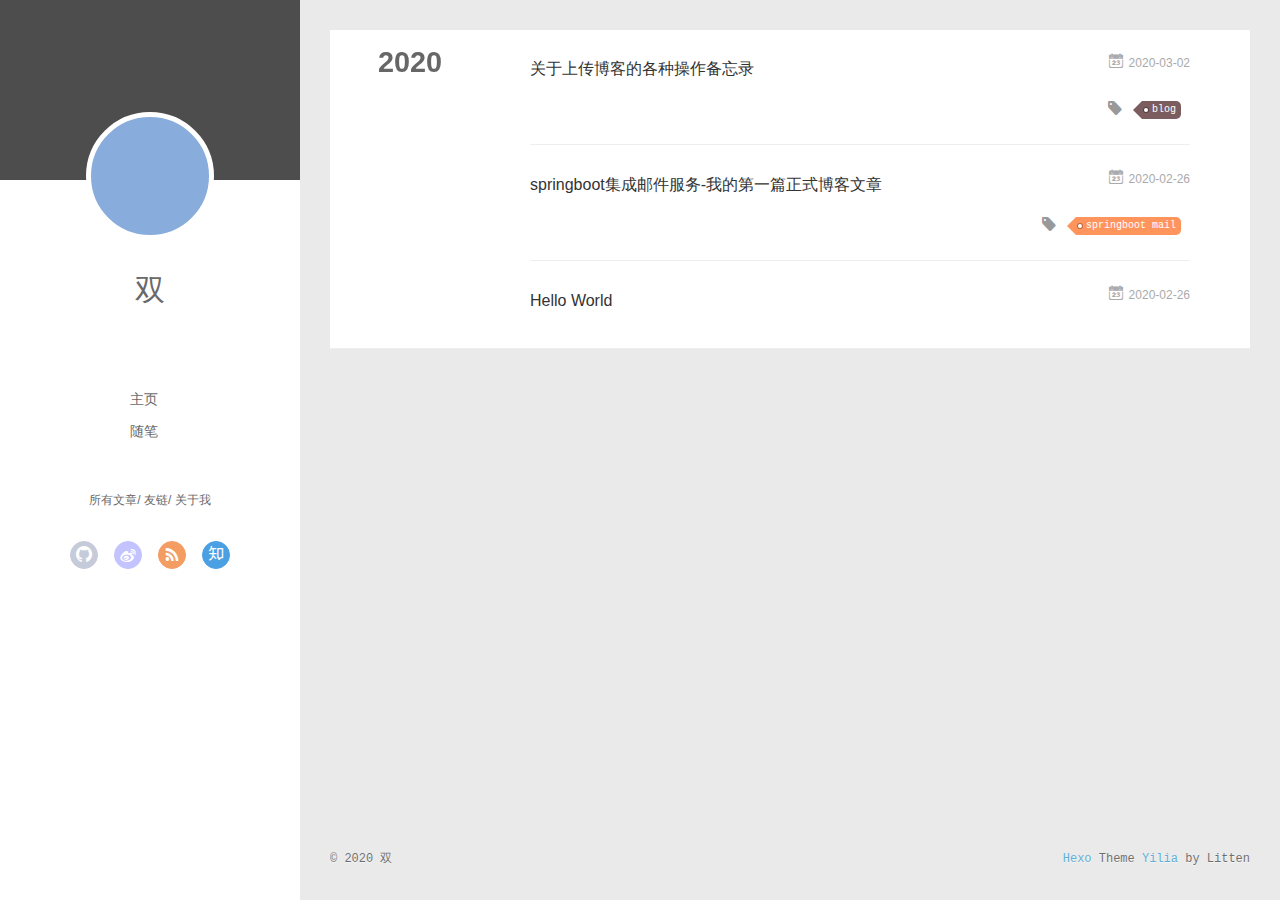
==== commit e32c24a3: "Site updated: 2020-03-02 20:01:30" ====
--- a/archives/index.html
+++ b/archives/index.html
@@ -6,17 +6,17 @@
   <meta name="renderer" content="webkit">
   <meta http-equiv="X-UA-Compatible" content="IE=edge" >
   <link rel="dns-prefetch" href="http://yoursite.com">
-  <title>Archives | Hexo</title>
+  <title>Archives | 双的个人博客</title>
   <meta name="viewport" content="width=device-width, initial-scale=1, maximum-scale=1">
   <meta property="og:type" content="website">
-<meta property="og:title" content="Hexo">
+<meta property="og:title" content="双的个人博客">
 <meta property="og:url" content="http://yoursite.com/archives/index.html">
-<meta property="og:site_name" content="Hexo">
+<meta property="og:site_name" content="双的个人博客">
 <meta property="og:locale" content="en_US">
-<meta property="article:author" content="John Doe">
+<meta property="article:author" content="双">
 <meta name="twitter:card" content="summary">
   
-    <link rel="alternative" href="/atom.xml" title="Hexo" type="application/atom+xml">
+    <link rel="alternative" href="/atom.xml" title="双的个人博客" type="application/atom+xml">
   
   
     <link rel="icon" href="/favicon.png">
@@ -46,7 +46,7 @@
 			<img src="" class="js-avatar">
 		</a>
 		<hgroup>
-		  <h1 class="header-author"><a href="/">John Doe</a></h1>
+		  <h1 class="header-author"><a href="/">双</a></h1>
 		</hgroup>
 		
 
@@ -104,7 +104,7 @@
 				<img src="" class="js-avatar">
 			</div>
 			<hgroup>
-			  <h1 class="header-author js-header-author">John Doe</h1>
+			  <h1 class="header-author js-header-author">双</h1>
 			</hgroup>
 			
 			
@@ -278,7 +278,7 @@
   <div class="outer">
     <div id="footer-info">
     	<div class="footer-left">
-    		&copy; 2020 John Doe
+    		&copy; 2020 双
     	</div>
       	<div class="footer-right">
       		<a href="http://hexo.io/" target="_blank">Hexo</a>  Theme <a href="https://github.com/litten/hexo-theme-yilia" target="_blank">Yilia</a> by Litten
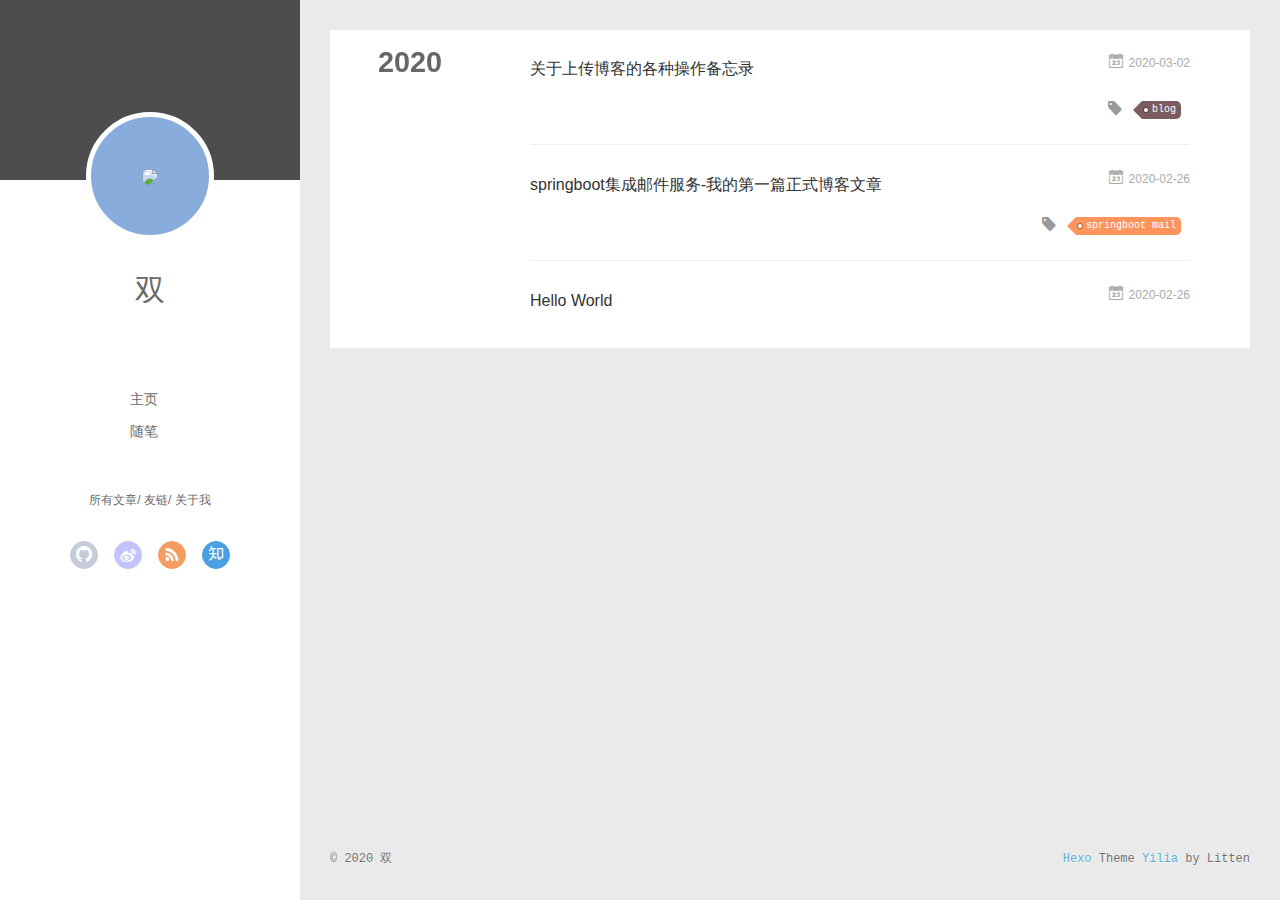
==== commit 77537744: "Site updated: 2020-03-02 20:10:55" ====
--- a/archives/index.html
+++ b/archives/index.html
@@ -43,7 +43,7 @@
 <div class="intrude-less">
 	<header id="header" class="inner">
 		<a href="/" class="profilepic">
-			<img src="" class="js-avatar">
+			<img src="/assets/avatar.png" class="js-avatar">
 		</a>
 		<hgroup>
 		  <h1 class="header-author"><a href="/">双</a></h1>
@@ -101,7 +101,7 @@
 	<div class="intrude-less">
 		<header id="header" class="inner">
 			<div class="profilepic">
-				<img src="" class="js-avatar">
+				<img src="/assets/avatar.png" class="js-avatar">
 			</div>
 			<hgroup>
 			  <h1 class="header-author js-header-author">双</h1>
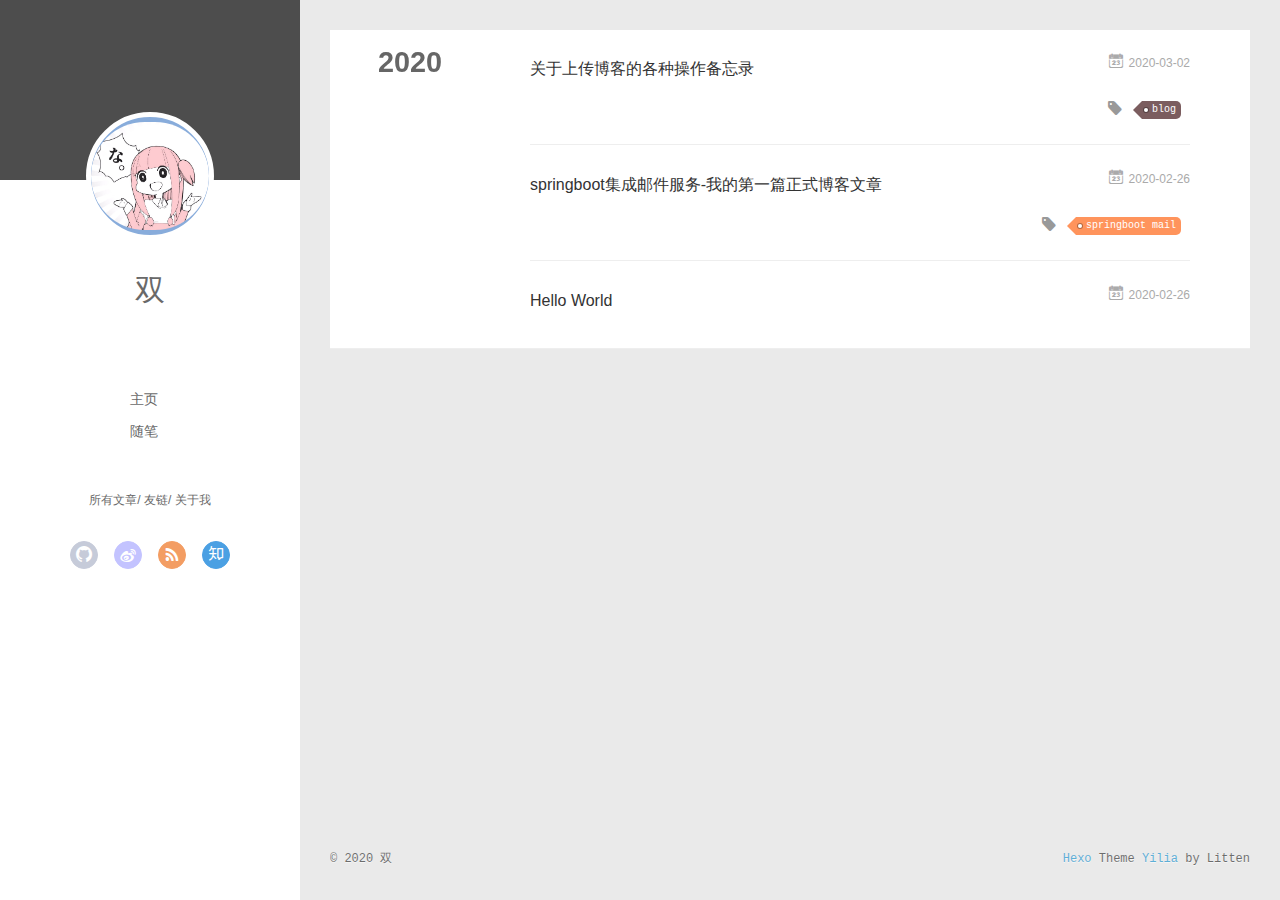
==== commit 58d76bed: "Site updated: 2020-03-02 20:12:38" ====
--- a/archives/index.html
+++ b/archives/index.html
@@ -362,11 +362,11 @@
           <ul class="article-tag-list" q-show="showTags">
              
               <li class="article-tag-list-item">
-                <a href="javascript:void(0)" class="js-tag color1">springboot mail</a>
+                <a href="javascript:void(0)" class="js-tag color5">blog</a>
               </li>
              
               <li class="article-tag-list-item">
-                <a href="javascript:void(0)" class="js-tag color5">blog</a>
+                <a href="javascript:void(0)" class="js-tag color1">springboot mail</a>
               </li>
             
             <div class="clearfix"></div>
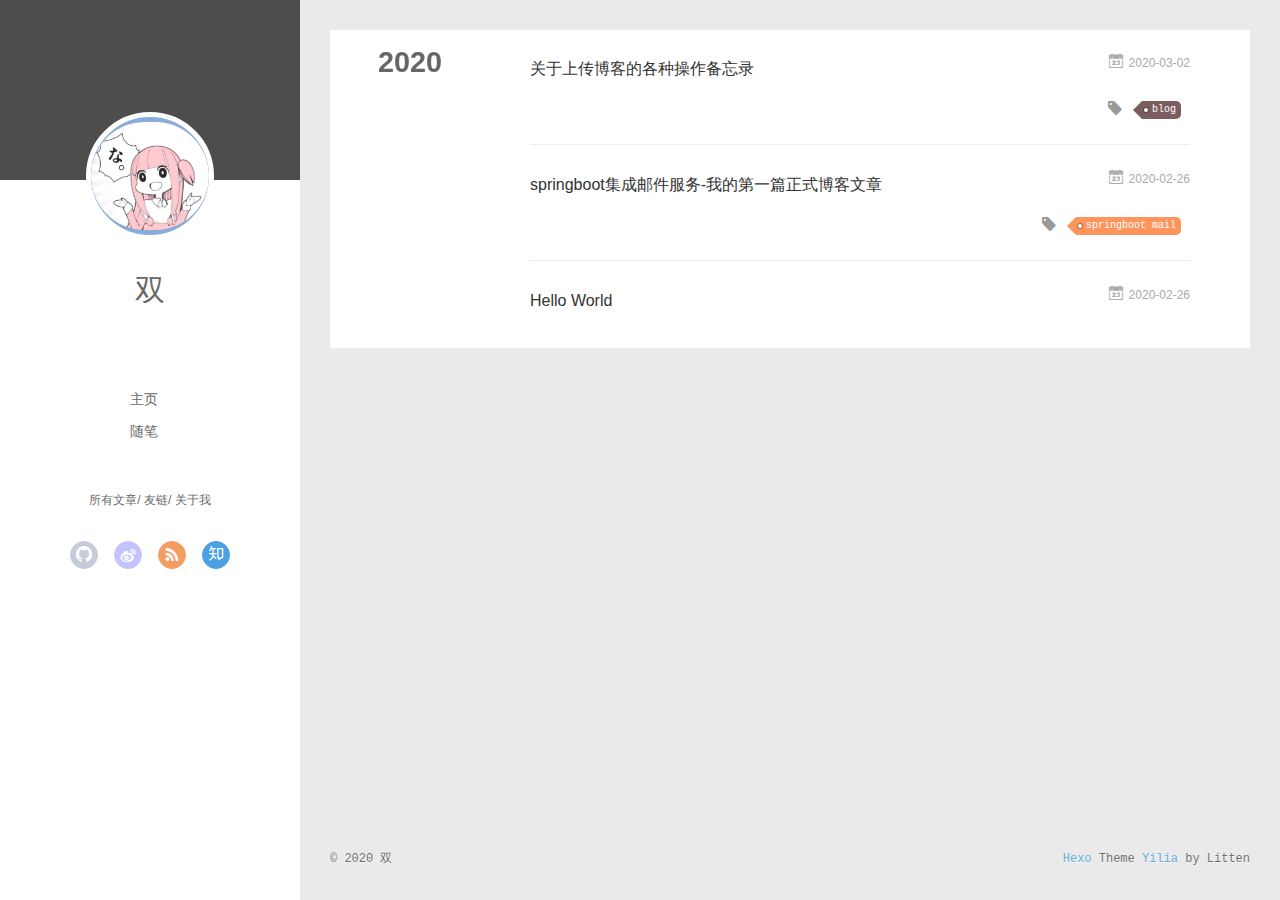
==== commit 91c9b286: "Site updated: 2020-03-02 20:39:34" ====
--- a/archives/index.html
+++ b/archives/index.html
@@ -25,7 +25,7 @@
   <style type="text/css">
   
     #container.show {
-      background: linear-gradient(200deg,#a0cfe4,#e8c37e);
+      background: linear-gradient(200deg,#ccc,#000);
     }
   </style>
   
@@ -362,11 +362,11 @@
           <ul class="article-tag-list" q-show="showTags">
              
               <li class="article-tag-list-item">
-                <a href="javascript:void(0)" class="js-tag color5">blog</a>
+                <a href="javascript:void(0)" class="js-tag color1">springboot mail</a>
               </li>
              
               <li class="article-tag-list-item">
-                <a href="javascript:void(0)" class="js-tag color1">springboot mail</a>
+                <a href="javascript:void(0)" class="js-tag color5">blog</a>
               </li>
             
             <div class="clearfix"></div>
